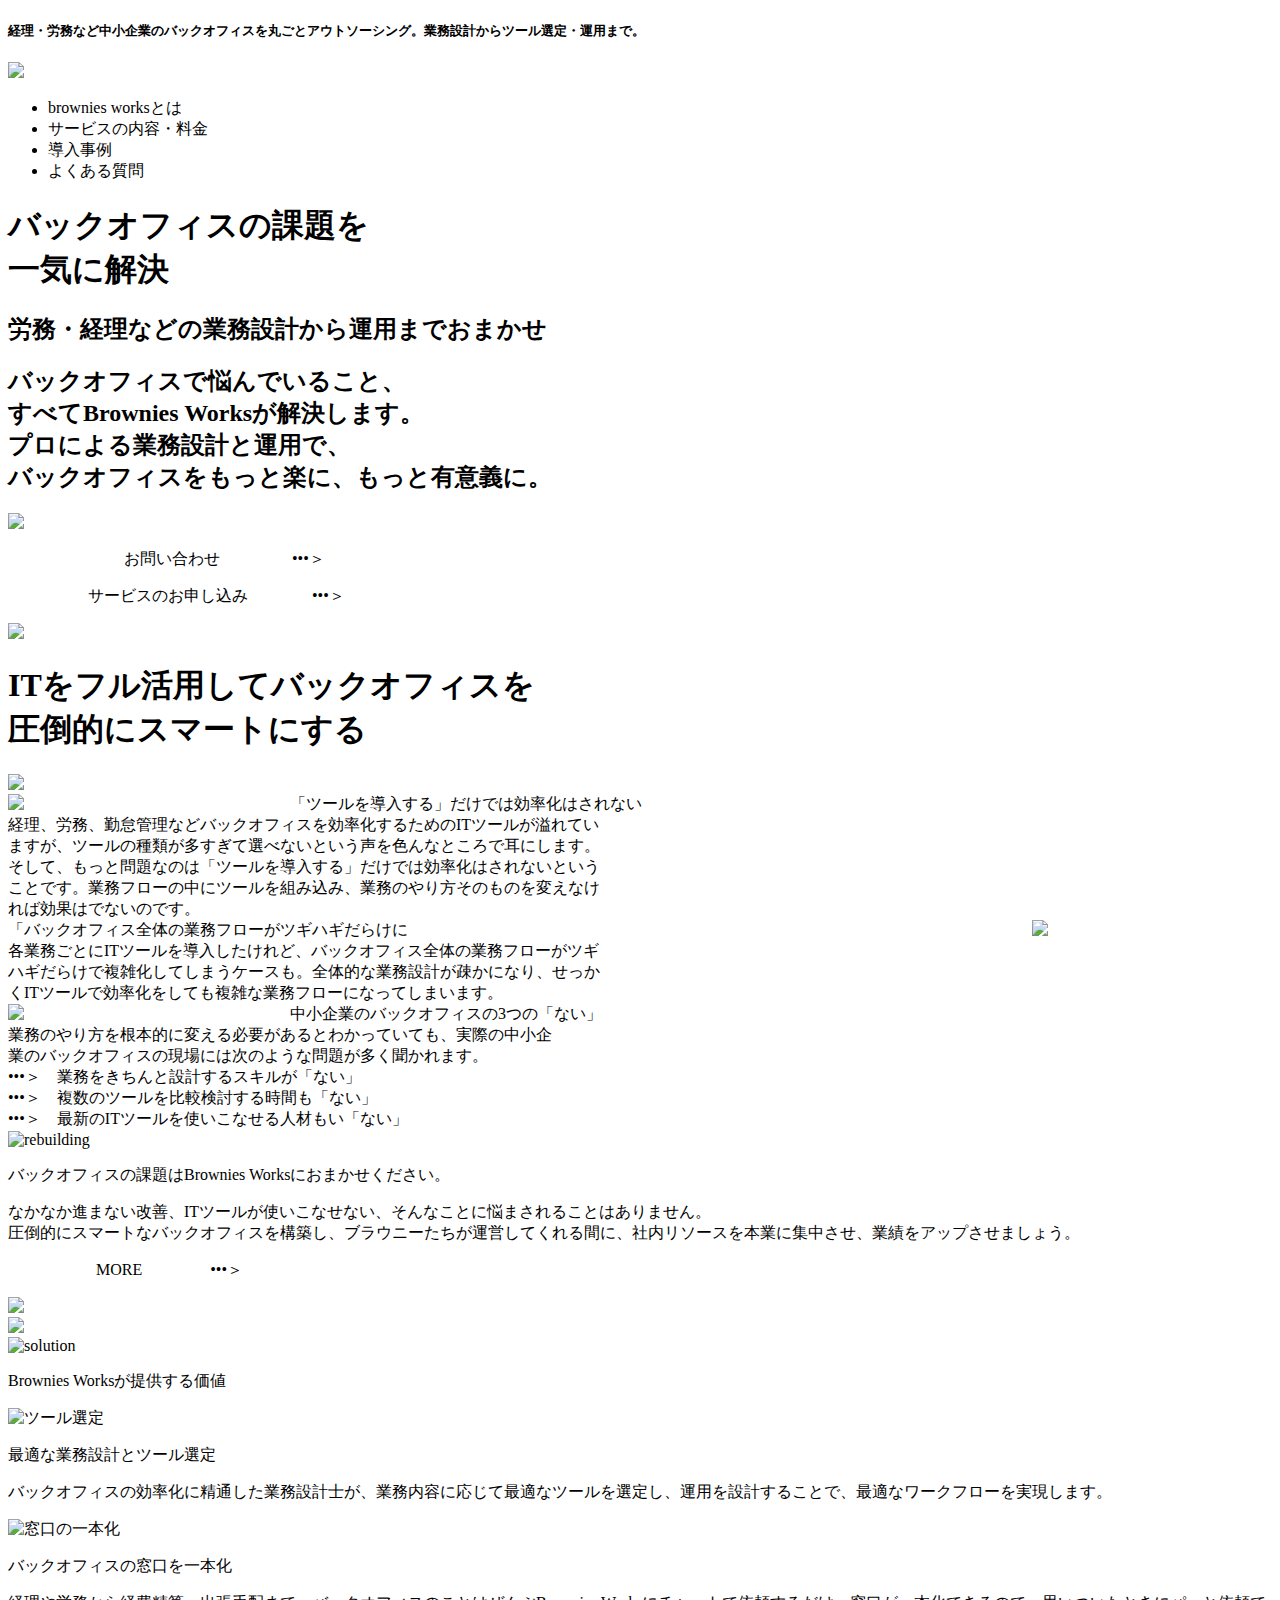
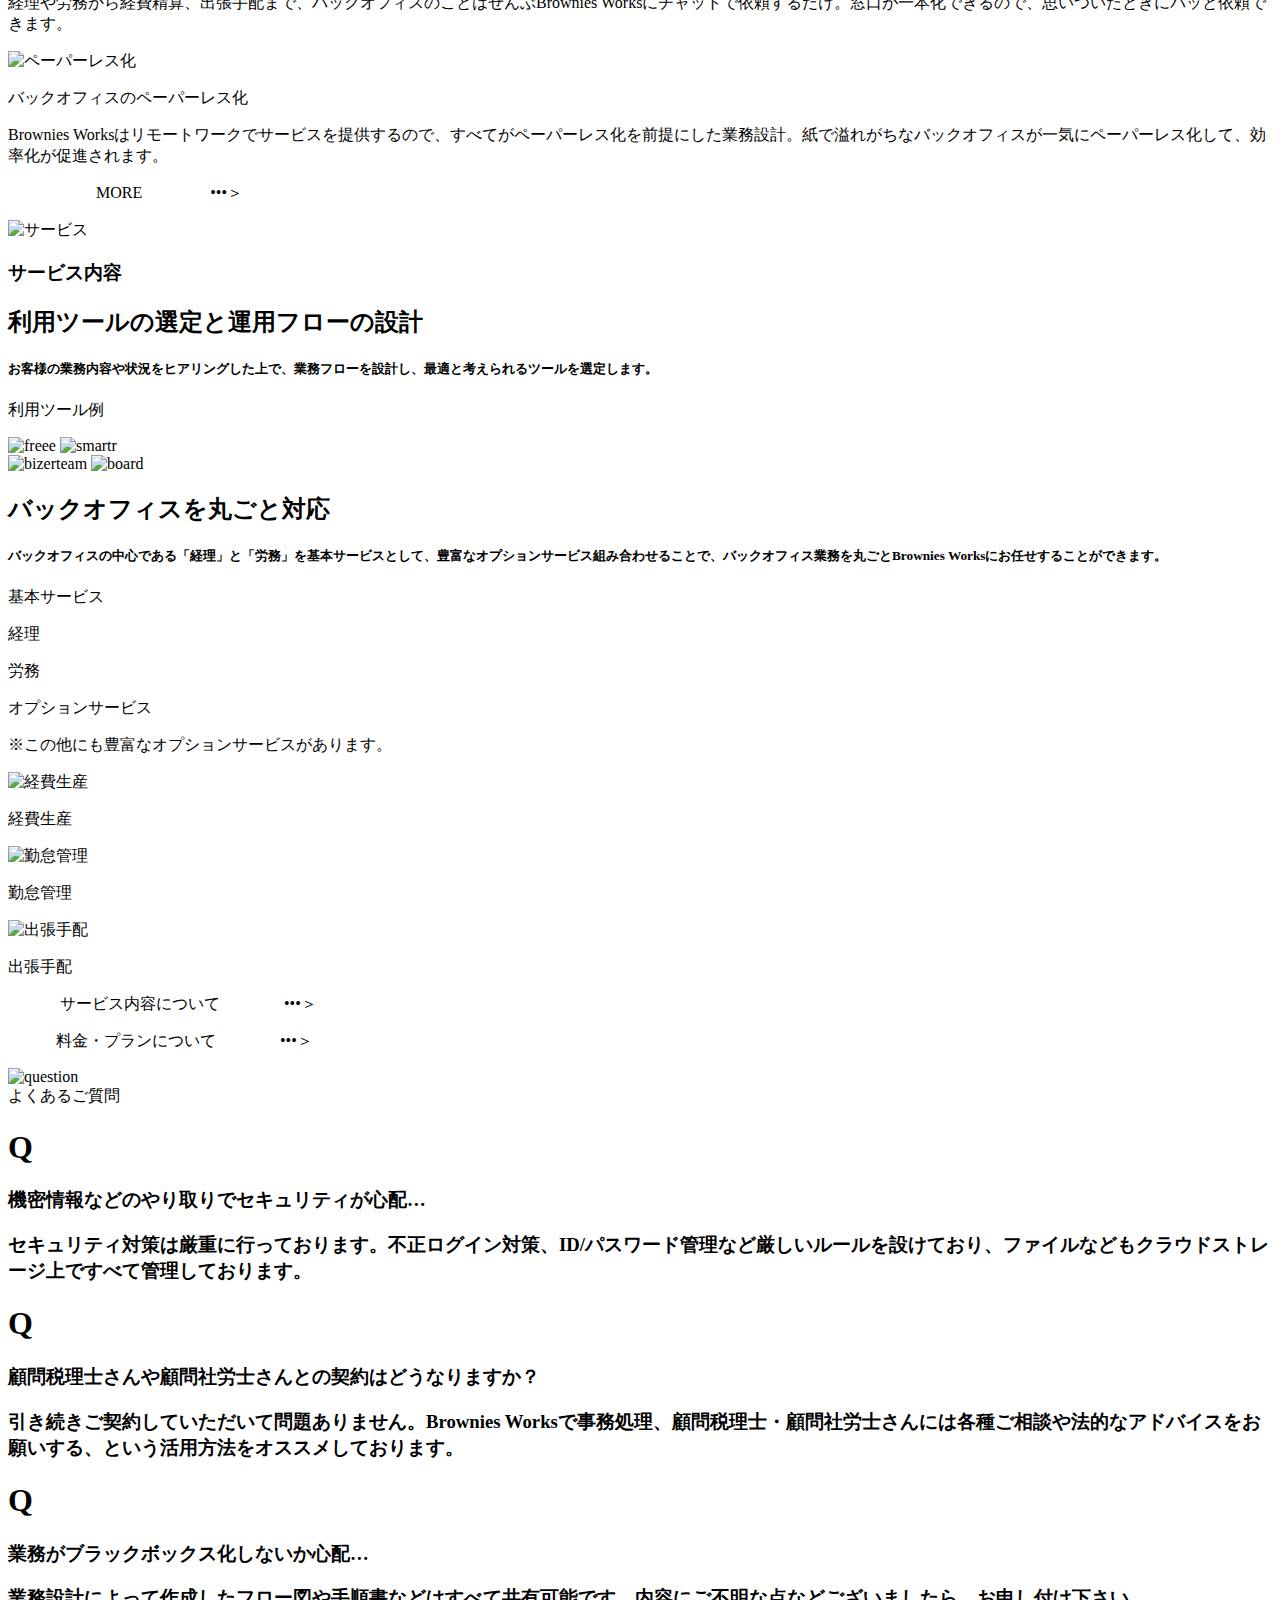
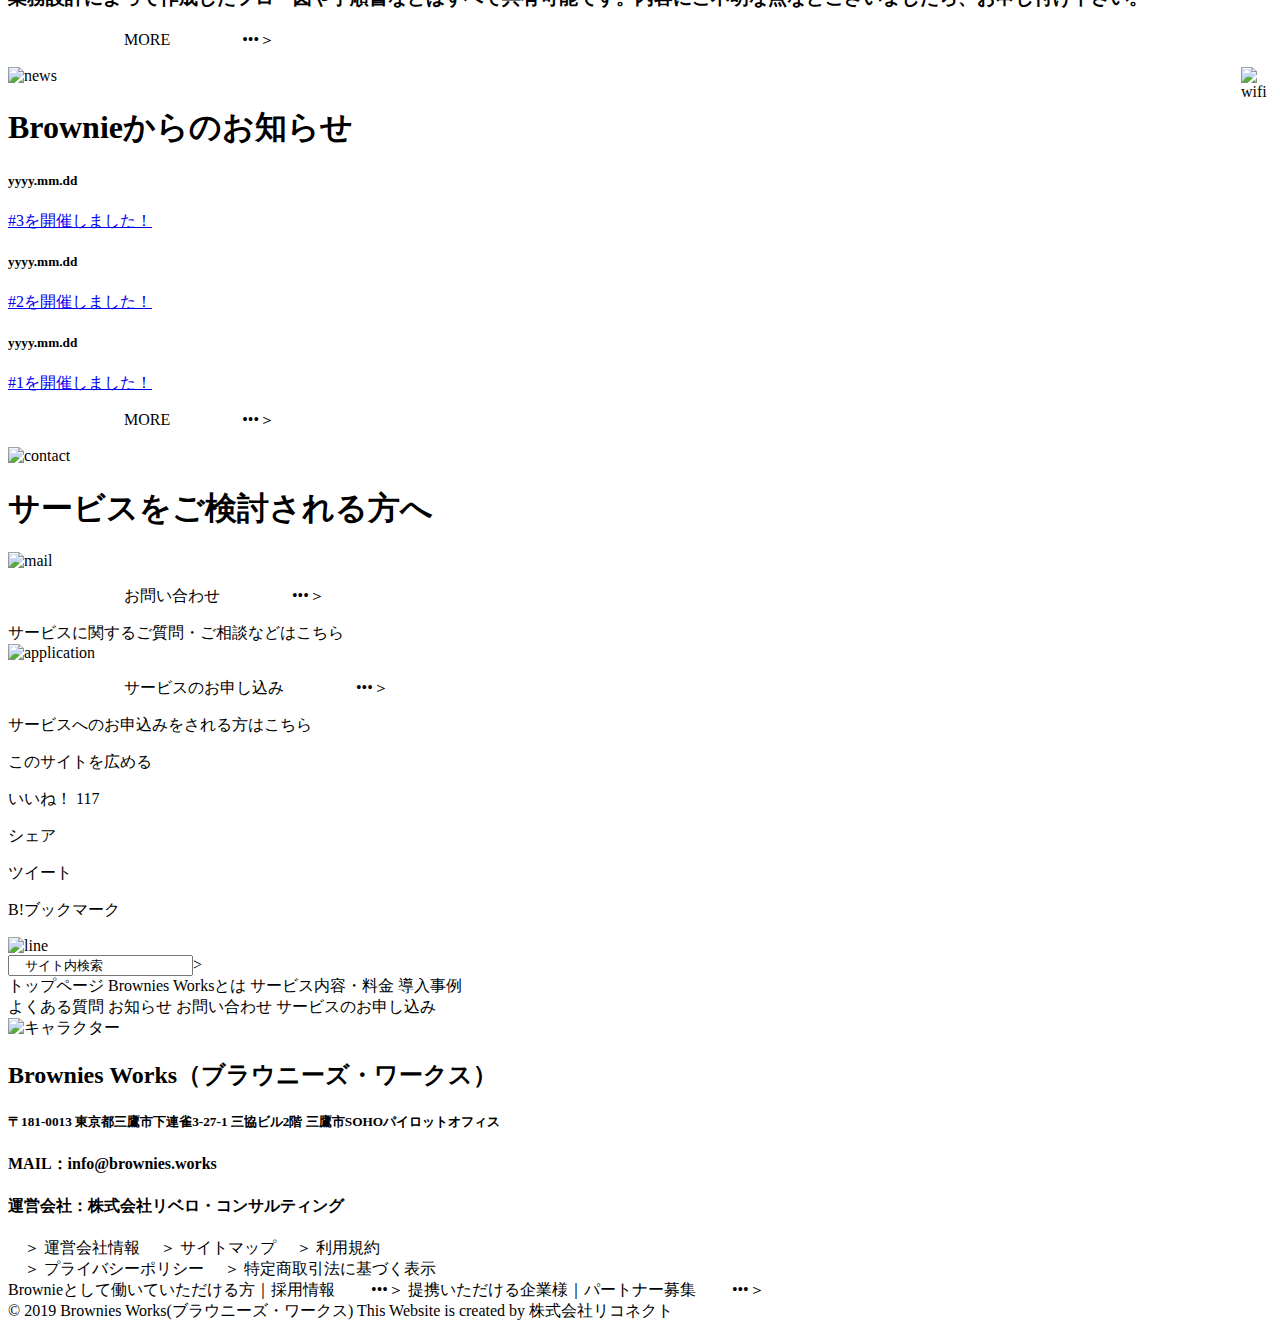
==== index.html @ f6cdc66a "Create index.html" ====
<!DOCTYPE html>
<html>
  <head>
    <link rel="stylesheet" href="stylesheet.css">
    <meta charset="utf-8">
    <title>Brownies</title>
    <!-- ここでFont Awesomeを読み込んでください -->
<script src="https://kit.fontawesome.com/3e161cfde5.js" crossorigin="anonymous"></script>

  </head>
  <body>
    <!--ここからヘッダー部分-->
    <header>
      <div class="container">
        <div class="header-top">
          <h5 class="header-text">経理・労務など中小企業のバックオフィスを丸ごとアウトソーシング。業務設計からツール選定・運用まで。</h5>
          <img class="header-img" src="https://www.brownies.works/wp/wp-content/uploads/2019/12/logo.png">
        </div>
        <ul class="header-btn">
          <li>brownies worksとは</li>
          <li>サービスの内容・料金</li>
          <li>導入事例</li>
          <li>よくある質問</li>
        </ul>
      </div>
    </header>

    <!--こっからヘッダーメイン部分-->
    <div class="container-wrapper">
      <div class="container-main">
        <div class="text-left">
          <h1><span class="under">バックオフィスの課題を<br />一気に解決</span></h1>
          <h2 class="text-romu">労務・経理などの業務設計から運用までおまかせ</h2>
          <h2 class="text-bk">バックオフィスで悩んでいること、<br />すべてBrownies Worksが解決します。<br />プロによる業務設計と運用で、<br />バックオフィスをもっと楽に、もっと有意義に。</h2>
        </div>
        <div class="img-right">
          <img src="https://www.brownies.works/wp/wp-content/themes/rcnt/images/main_visual.png" width="585px">
        </div>
      </div>
      <div class="inq_req">
        <p class="inquiry">　　　　　　  　お問い合わせ　 　 　　•••＞　</p>
        <p class="request">　　　　　サービスのお申し込み　　　　•••＞　</p>
      </div>
      <!-- ここからミッション部分 -->
      <div class="container-mission">
        <img src="https://www.brownies.works/wp/wp-content/themes/rcnt/images/mct_our_mission.png" width="274px">
        <h1>ITをフル活用してバックオフィスを<br>圧倒的にスマートにする</h1>
        <img src="img/キャプチャ1.png" width="810px">
      </div>
      <!-- ここからプロブレム部分 -->
      <div class="wrapper-problem">
        <div class="container-problems">
          <div class="problem">
            <img src="https://www.brownies.works/wp/wp-content/themes/rcnt/images/mct_problem_img_01.jpg" width="282px" align="left"><span class="test">「ツールを導入する」だけでは効率化はされない</span><br><span class="test_2">経理、労務、勤怠管理などバックオフィスを効率化するためのITツールが溢れてい<br>ますが、ツールの種類が多すぎて選べないという声を色んなところで耳にします。<br>そして、もっと問題なのは「ツールを導入する」だけでは効率化はされないという<br>ことです。業務フローの中にツールを組み込み、業務のやり方そのものを変えなけ<br>れば効果はでないのです。</span>
          </div>
          <div class="problem">
            <img src="https://www.brownies.works/wp/wp-content/themes/rcnt/images/mct_problem_img_02.jpg" width="240px" align="right"><span class="test">「バックオフィス全体の業務フローがツギハギだらけに</span><br><span class="test_2">各業務ごとにITツールを導入したけれど、バックオフィス全体の業務フローがツギ<br>ハギだらけで複雑化してしまうケースも。全体的な業務設計が疎かになり、せっか<br>くITツールで効率化をしても複雑な業務フローになってしまいます。</span>
          </div>
          <div class="problem">
            <img src="https://www.brownies.works/wp/wp-content/themes/rcnt/images/mct_problem_img_03.jpg" width="282px" align="left"><span class="test">中小企業のバックオフィスの3つの「ない」</span><br><span class="test_2">業務のやり方を根本的に変える必要があるとわかっていても、実際の中小企<br>業のバックオフィスの現場には次のような問題が多く聞かれます。<br>•••＞　業務をきちんと設計するスキルが「ない」<br>•••＞　複数のツールを比較検討する時間も「ない」<br>•••＞　最新のITツールを使いこなせる人材もい「ない」</span>
          </div>
        </div>
      </div>
      <!-- ここから解決します！   -->
      <div class="wrapper-rebuilding">
        <div class="container">
          <div class="rebuilding">
            <img src="https://www.brownies.works/wp/wp-content/themes/rcnt/images/mct_brownie_animation.gif" alt="rebuilding" width="490ox" align="center"><p class="rebuilding-text_a">バックオフィスの課題はBrownies Worksにおまかせください。</p>
            <p class="rebuilding-text_b">なかなか進まない改善、ITツールが使いこなせない、そんなことに悩まされることはありません。<br>
圧倒的にスマートなバックオフィスを構築し、ブラウニーたちが運営してくれる間に、社内リソースを本業に集中させ、業績をアップさせましょう。</p>
          </div>
          <div class="inq_req">
            <p class="inquiry more">　　　  　 　MORE  　　　　•••＞　</p>
          </div>
        </div>
      </div>
      <div class="putaway">
        <img src="img/キャプチャ2.png" width="100%">
        <div class="container">
          <img src="img/キャプチャ3.png" width="700px">
        </div>
      </div>
      <!-- ここからソリューション -->
      <div class="wrapper-solution">
        <div class="container">
          <div class="header-solution_a">
            <img src="https://www.brownies.works/wp/wp-content/themes/rcnt/images/mct_our_solution.png" alt="solution" width="320px">
          </div>
          <p class="header-solution_b">Brownies Worksが提供する価値</p>
          <div class="solutios">
            <div class="solution">
              <div class="icon-solution">
                <img src="https://www.brownies.works/wp/wp-content/themes/rcnt/images/mct_solution_img_01.png" alt="ツール選定" width="270px">
              </div>
              <p class="text-solution_a">最適な業務設計とツール選定</p>
              <p class="text-solution_b">バックオフィスの効率化に精通した業務設計士が、業務内容に応じて最適なツールを選定し、運用を設計することで、最適なワークフローを実現します。</p>
            </div>
            <div class="solution">
              <div class="icon-solution">
                <img src="https://www.brownies.works/wp/wp-content/themes/rcnt/images/mct_solution_img_02.png" alt="窓口の一本化" width="270px">
              </div>
              <p class="text-solution_a">バックオフィスの窓口を一本化</p>
              <p class="text-solution_b">経理や労務から経費精算、出張手配まで、バックオフィスのことはぜんぶBrownies Worksにチャットで依頼するだけ。窓口が一本化できるので、思いついたときにパッと依頼できます。</p>
            </div>
            <div class="solution">
              <div class="icon-solution">
                <img src="https://www.brownies.works/wp/wp-content/themes/rcnt/images/mct_solution_img_03.png" alt="ペーパーレス化" width="270px">
              </div>
              <p class="text-solution_a">バックオフィスのペーパーレス化</p>
              <p class="text-solution_b">Brownies Worksはリモートワークでサービスを提供するので、すべてがペーパーレス化を前提にした業務設計。紙で溢れがちなバックオフィスが一気にペーパーレス化して、効率化が促進されます。</p>
            </div>
            <div class="inq_req">
              <p class="inquiry more">　　　  　 　MORE  　　　　•••＞　</p>
            </div>
          </div>
        </div>
      </div>
      <!-- ここからサービス -->
      <div class="wrapper-service">
        <div class="container">
          <div class="header-service_a">
            <img src="https://www.brownies.works/wp/wp-content/themes/rcnt/images/mct_our_service.png" alt="サービス" width="291px">
          </div>
          <h3 class="header-service_b">サービス内容</h3>
        </div>

        <div class="contents-services">
        <!-- 利用ツールの選定と運用フローの設計 -->
          <div class="contents-service_a">
            <h2 class="title-service">利用ツールの選定と運用フローの設計</h2>
            <div class="mein-service_a">
              <h5>お客様の業務内容や状況をヒアリングした上で、業務フローを設計し、最適と考えられるツールを選定します。</h5>
              <p>利用ツール例</p>
              <div class="imgs_a">
                <div class="img_a_group_a">
                  <img class="icon-freee" src="https://www.brownies.works/wp/wp-content/themes/rcnt/images/mct_logo_kaikeifree.png" alt="freee" width="172px">
                  <img class="icon-smartr"src="https://www.brownies.works/wp/wp-content/themes/rcnt/images/mct_logo_smarthr.png" alt="smartr" width="199px">
                </div>
                <div class="img_a_group_b">
                  <img class="icon-bizerteam" src="https://www.brownies.works/wp/wp-content/themes/rcnt/images/mct_logo_bizerteam.png" alt="bizerteam" width="194px">
                  <img class="board" src="https://www.brownies.works/wp/wp-content/themes/rcnt/images/mct_logo_board.png" alt="board" width="139px">
                </div>
              </div>
            </div>
          </div>
          <!-- バックオフィスを丸ごと対応 -->
          <div class="contents-service_b">
            <h2 class="title-service">バックオフィスを丸ごと対応</h2>
            <div class="mein-service_b">
              <h5>バックオフィスの中心である「経理」と「労務」を基本サービスとして、豊富なオプションサービス組み合わせることで、バックオフィス業務を丸ごとBrownies Worksにお任せすることができます。</h5>
              <p class="basic-servise">基本サービス</p>
              <p class="keiri">経理</p>
              <p class="romu">労務</p>
              <div class="okkf">
                <div class="op">
                  <p class="op-service">オプションサービス</p>
                  <p class="another">※この他にも豊富なオプションサービスがあります。</p>
                </div>
                <div class="kkf">
                  <div class="keihi">
                    <img class="icon-keihi" src="https://www.brownies.works/wp/wp-content/themes/rcnt/images/mct_icon_option_01.png" alt="経費生産" width="71px">
                    <p class="text-keihi">経費生産</p>
                  </div>
                  <div class="kintai">
                    <img class="icon-kintai" src="https://www.brownies.works/wp/wp-content/themes/rcnt/images/mct_icon_option_02.png" alt="勤怠管理" width="65px">
                    <p class="text-kintai">勤怠管理</p>
                  </div>
                  <div class="flight">
                    <img class="icon-flight"src="https://www.brownies.works/wp/wp-content/themes/rcnt/images/mct_icon_option_03.png" alt="出張手配" width="49px">
                    <p class="text-flight">出張手配</p>
                  </div>
                </div>
              </div>
            </div>
          </div>
        </div>
        <div class="ser-plan">
          <p class="about-service">　　 　サービス内容について　　　　•••＞</p>
          <p class="about-plan">　　　料金・プランについて　　　　•••＞</p>
        </div>
      </div>
      <!-- よくある質問 -->
      <div class="wrapper-question">
        <div class="header-question">
          <div class="header-img-question">
            <img src="https://www.brownies.works/wp/wp-content/themes/rcnt/images/mct_our_question.png" alt="question" width="219px">
          </div>
          <div class="header-text-question">よくあるご質問</div>
        </div>

        <div class="contents-question">
          <div class="contents-abc-question">
            <div class="abc">
              <h1 class="content-abc-logo-question">Q</h1>
              <h3 class="content-abc-text-question">機密情報などのやり取りでセキュリティが心配…</h3>
            </div>
            <div class="box"></div>
              <h3 class="content-abc-text-answer">セキュリティ対策は厳重に行っております。不正ログイン対策、ID/パスワード管理など厳しいルールを設けており、ファイルなどもクラウドストレージ上ですべて管理しております。</h3>
          </div>

          <div class="contents-abc-question">
            <div class="abc">
              <h1 class="content-abc-logo-question">Q</h1>
              <h3 class="content-abc-text-question">顧問税理士さんや顧問社労士さんとの契約はどうなりますか？</h3>
            </div>
              <div class="box"></div>
              <h3 class="content-abc-text-answer">引き続きご契約していただいて問題ありません。Brownies Worksで事務処理、顧問税理士・顧問社労士さんには各種ご相談や法的なアドバイスをお願いする、という活用方法をオススメしております。</h3>
          </div>

          <div class="contents-abc-question">
            <div class="abc">
              <h1 class="content-abc-logo-question">Q</h1>
              <h3 class="content-abc-text-question">業務がブラックボックス化しないか心配…</h3>
            </div>
              <div class="box"></div>
              <h3 class="content-abc-text-answer">業務設計によって作成したフロー図や手順書などはすべて共有可能です。内容にご不明な点などございましたら、お申し付け下さい。</h3>
          </div>
        </div>
        <p class="more-question">　　　　　 　　MORE   　　   　　•••＞</p>
      </div>


      <!-- NEWS -->
      <div class="wrapper-news">
        <div class="contents-news">
        <img class="icon-news" src="https://www.brownies.works/wp/wp-content/themes/rcnt/images/mct_icon_rss.png" alt="wifi" align="right" width="31px">
          <div class="header-news">
            <img src="https://www.brownies.works/wp/wp-content/themes/rcnt/images/mct_our_news.png" alt="news" width="128px">
            <h1>Brownieからのお知らせ</h1>
          </div>
          <div class="news-all">
            <div class="news-abc">
              <h5>yyyy.mm.dd</h5>
              <a href="#">#3を開催しました！</a>
            </div>
            <div class="news-abc">
              <h5>yyyy.mm.dd</h5>
              <a href="#">#2を開催しました！</a>
            </div>
            <div class="news-abc">
              <h5>yyyy.mm.dd</h5>
              <a href="#">#1を開催しました！</a>
            </div>
          </div>
          <p class="more-news">　　　　　 　　MORE   　　   　　•••＞</p>
        </div>
      <div class="wrapper-contact">
        <div class="header-contact">
          <img src="https://www.brownies.works/wp/wp-content/themes/rcnt/images/mct_contact.png" alt="contact" width="204px">
          <h1 class="header-text-contact">サービスをご検討される方へ</h1>
        </div>
        <div class="ab-contacts">
          <div class="a-contacts">
            <img src="https://www.brownies.works/wp/wp-content/themes/rcnt/images/mct_icon_mail.png" alt="mail" width="166px" height="130px">
            <p class="a-text-contact">　　　　　 　　お問い合わせ   　　   　　•••＞　</p>
            <h2　class="a-a-text-contact">サービスに関するご質問・ご相談などはこちら</h2>
          </div>
          <div class="b-contacts">
            <img src="https://www.brownies.works/wp/wp-content/themes/rcnt/images/mct_icon_application.png" alt="application" width="111px" height="130px">
            <p class="a-text-contact">　　　　　 　　サービスのお申し込み   　　   　　•••＞　</p>
            <h2　class="b-b-text-contact">サービスへのお申込みをされる方はこちら</h2>
          </div>
        </div>
      </div>

      <!-- 検索 -->
      <div class="wraapper-search">
        <div class="header-search">
          <p class="text-a-search">このサイトを広める</p>
          <p class="text-b-search"><i class="fas fa-thumbs-up"></i>いいね！ 117</p>
          <p class="text-c-search">シェア</p>
          <p class="text-d-search"><i class="fab fa-twitter"></i>ツイート</p>
          <p class="text-e-search">B!ブックマーク</p>
          <img src="https://www.brownies.works/wp/wp-content/themes/rcnt/images/linebutton.png" alt="line" width="91px">
        </div>
        <div class="box-search">
          <input type="text" name="name" value="　サイト内検索" class="search-btn"<i class="fas fa-search"></i>>
        </div>
        <div class="list-a-search">
          <span>トップページ</span>
          <span>Brownies Worksとは</span>
          <span>サービス内容・料金</span>
          <span>導入事例</span>
        </div>
        <div class="list-a-search">
          <span>よくある質問</span>
          <span>お知らせ</span>
          <span>お問い合わせ</span>
          <span>サービスのお申し込み</span>
        </div>
      </div>
      <div class="wrapper-footer">
        <div class="contents-footer">
          <img class="img-footer" src="https://www.brownies.works/wp/wp-content/themes/rcnt/images/ftr_logo.png" alt="キャラクター">
          <div class="text-footer">
            <h2 class="syamei-footer">Brownies Works（ブラウニーズ・ワークス）</h2>
            <h5>〒181-0013 東京都三鷹市下連雀3-27-1 三協ビル2階 三鷹市SOHOパイロットオフィス</h5>
            <h4>MAIL：info@brownies.works</h4>
            <h4>運営会社：株式会社リベロ・コンサルティング</h4>
            <span>　＞</span>
            <span>運営会社情報</span>
            <span>　＞</span>
            <span>サイトマップ</span>
            <span>　＞</span>
            <span>利用規約<br></span>
            <span>　＞</span>
            <span>プライバシーポリシー</span>
            <span>　＞</span>
            <span>特定商取引法に基づく表示</span>
          </div>
        </div>
        <div class="footer-btn">
          <span class="footer-btn-a">   Brownieとして働いていただける方｜採用情報　　 •••＞</span>
          <span class="footer-btn-a">   提携いただける企業様｜パートナー募集　 　•••＞</span>
        </div>
        <div class="footer">© 2019 Brownies Works(ブラウニーズ・ワークス) This Website is created by 株式会社リコネクト</div>
      </div>
    </div>
  </body>
</html>
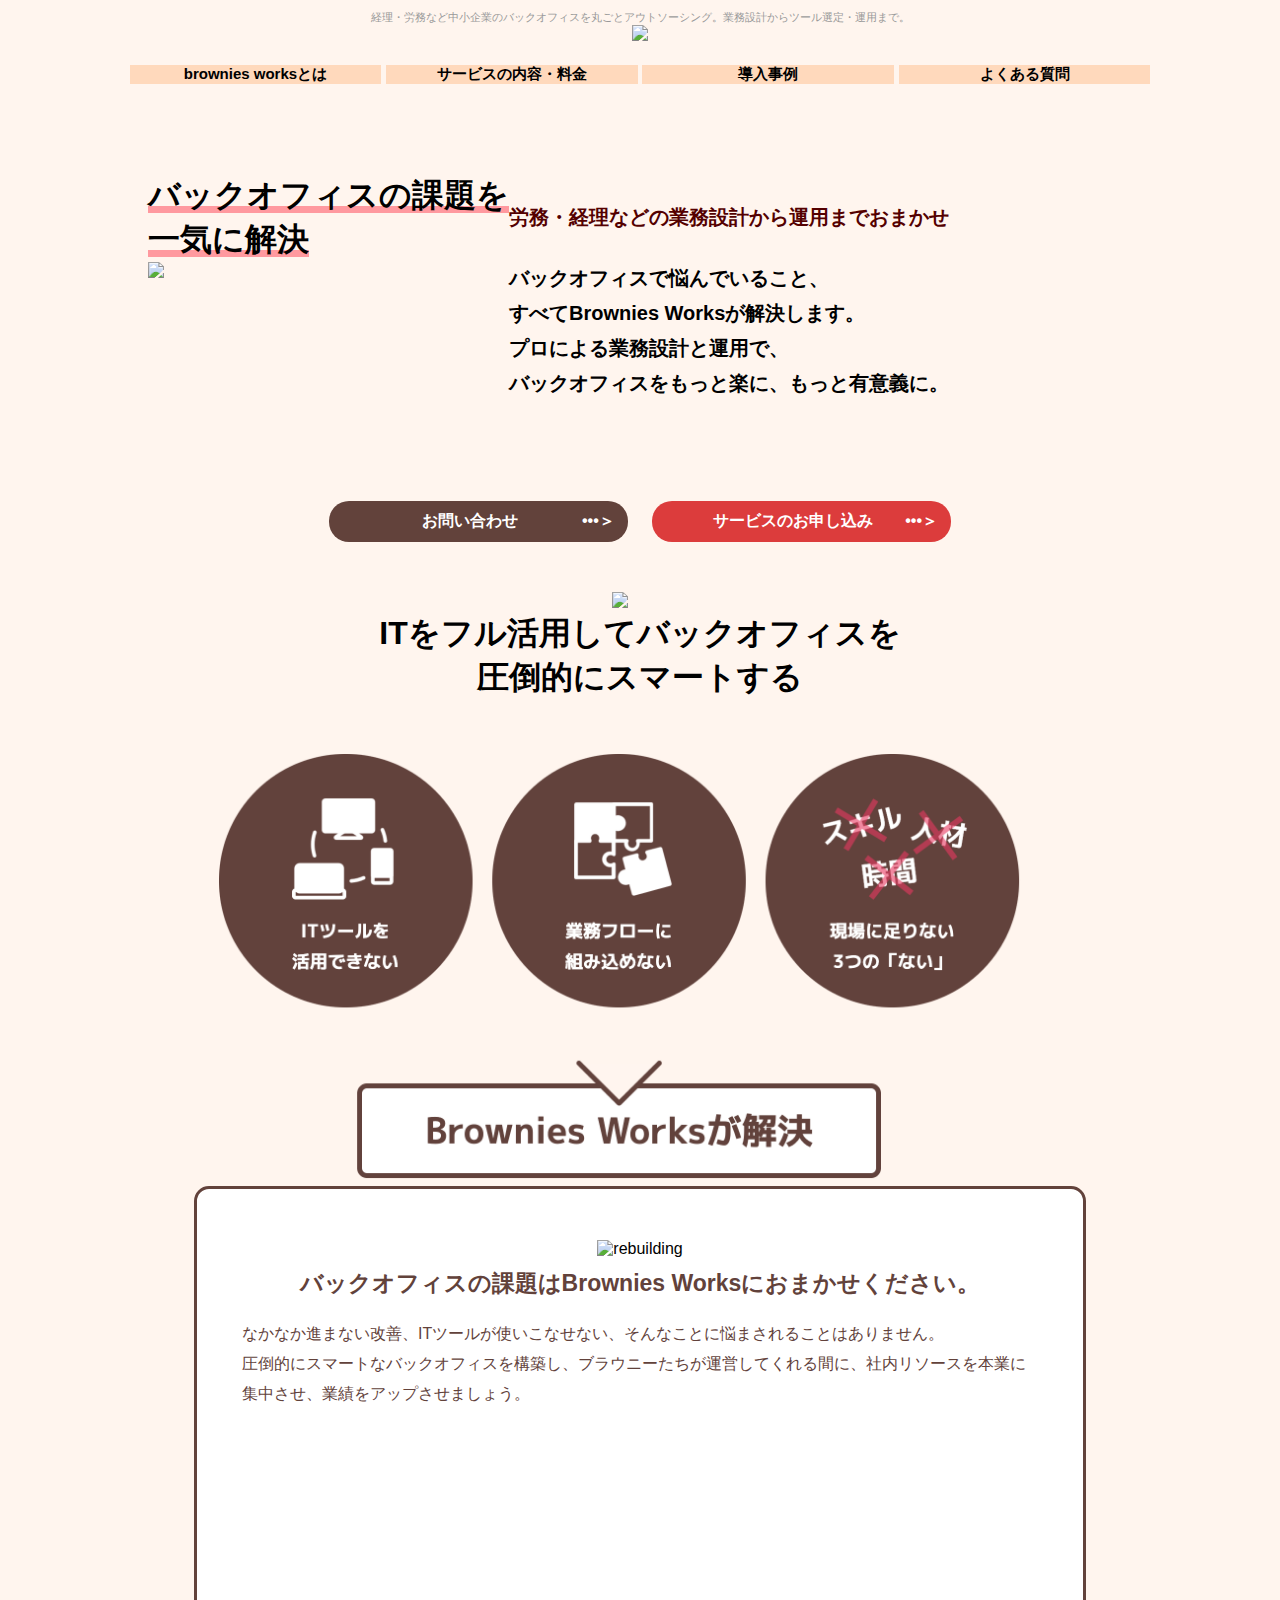
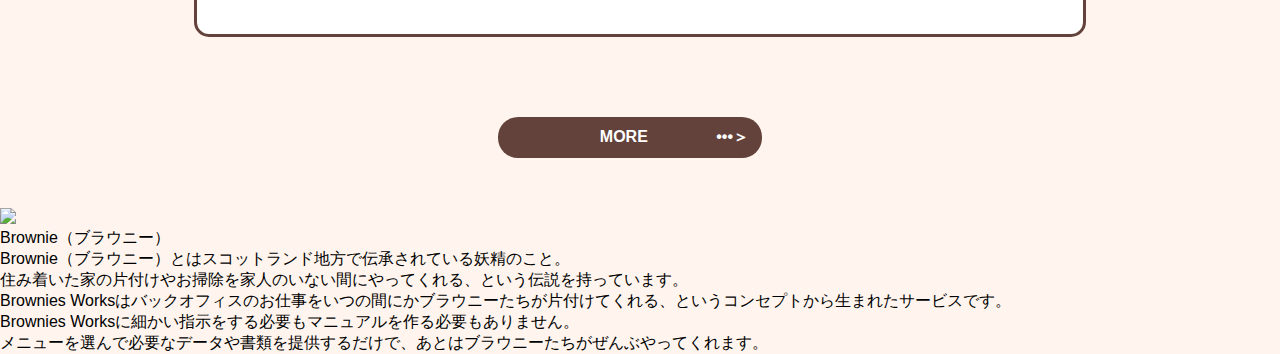
==== commit 85dfdc0e: "Update index.html" ====
--- a/index.html
+++ b/index.html
@@ -1,11 +1,13 @@
 <!DOCTYPE html>
 <html>
   <head>
+    <meta name="viewport" content="width=device-width, initial-scale=1.0">
     <link rel="stylesheet" href="stylesheet.css">
+    <link rel="stylesheet" href="responsive.css">
     <meta charset="utf-8">
     <title>Brownies</title>
     <!-- ここでFont Awesomeを読み込んでください -->
-<script src="https://kit.fontawesome.com/3e161cfde5.js" crossorigin="anonymous"></script>
+    <script src="https://kit.fontawesome.com/3e161cfde5.js" crossorigin="anonymous"></script>
 
   </head>
   <body>
@@ -13,7 +15,7 @@
     <header>
       <div class="container">
         <div class="header-top">
-          <h5 class="header-text">経理・労務など中小企業のバックオフィスを丸ごとアウトソーシング。業務設計からツール選定・運用まで。</h5>
+          <h5 class="header-text"><span>経理・労務など</span>中小企業のバックオフィスを丸ごとアウトソーシング<span>。業務設計からツール選定・運用まで。</span></h5>
           <img class="header-img" src="https://www.brownies.works/wp/wp-content/uploads/2019/12/logo.png">
         </div>
         <ul class="header-btn">
@@ -28,29 +30,43 @@
     <!--こっからヘッダーメイン部分-->
     <div class="container-wrapper">
       <div class="container-main">
+        <div class="left-main">
+          <h1><span class="under">バックオフィスの課題<span class="font-small">を</span><br/>一気に解決</span></h1>
+          <img class="img-right" src="https://www.brownies.works/wp/wp-content/themes/rcnt/images/main_visual.png" width="589px">
+        </div>
+
         <div class="text-left">
-          <h1><span class="under">バックオフィスの課題を<br />一気に解決</span></h1>
           <h2 class="text-romu">労務・経理などの業務設計から運用までおまかせ</h2>
           <h2 class="text-bk">バックオフィスで悩んでいること、<br />すべてBrownies Worksが解決します。<br />プロによる業務設計と運用で、<br />バックオフィスをもっと楽に、もっと有意義に。</h2>
         </div>
-        <div class="img-right">
-          <img src="https://www.brownies.works/wp/wp-content/themes/rcnt/images/main_visual.png" width="585px">
-        </div>
       </div>
       <div class="inq_req">
-        <p class="inquiry">　　　　　　  　お問い合わせ　 　 　　•••＞　</p>
-        <p class="request">　　　　　サービスのお申し込み　　　　•••＞　</p>
+        <p class="inquiry">　　　　　お問い合わせ　　　　•••＞　</p>
+        <p class="request">　　　サービスのお申し込み　　•••＞　</p>
       </div>
       <!-- ここからミッション部分 -->
       <div class="container-mission">
-        <img src="https://www.brownies.works/wp/wp-content/themes/rcnt/images/mct_our_mission.png" width="274px">
-        <h1>ITをフル活用してバックオフィスを<br>圧倒的にスマートにする</h1>
-        <img src="img/キャプチャ1.png" width="810px">
+        <img class="mission-img-a" src="https://www.brownies.works/wp/wp-content/themes/rcnt/images/mct_our_mission.png" width="274px">
+        <h1>ITをフル活用してバックオフィスを<br>圧倒的にスマートする</h1>
+        <img class="mission-img-b" src="img/キャプチャ1.png" width="810px">
       </div>
       <!-- ここからプロブレム部分 -->
-      <div class="wrapper-problem">
+      <!-- <div class="wrapper-problem">
         <div class="container-problems">
           <div class="problem">
+            <div><img class="order1" src="https://www.brownies.works/wp/wp-content/themes/rcnt/images/mct_problem_img_01.jpg" width="282px"></div>
+            <div><span class="order2">「ツールを導入する」だけでは効率化はされない</span><br><span class="test_2">経理、労務、勤怠管理などバックオフィスを効率化するためのITツールが溢れてい<br>ますが、ツールの種類が多すぎて選べないという声を色んなところで耳にします。<br>そして、もっと問題なのは「ツールを導入する」だけでは効率化はされないという<br>ことです。業務フローの中にツールを組み込み、業務のやり方そのものを変えなけ<br>れば効果はでないのです。</span></div>
+          </div>
+          <div class="problem">
+            <div><img class="order3" src="https://www.brownies.works/wp/wp-content/themes/rcnt/images/mct_problem_img_02.jpg" width="240px"></div>
+              <div><span class="order4">「バックオフィス全体の業務フローがツギハギだらけに</span><br><span class="test_2">各業務ごとにITツールを導入したけれど、バックオフィス全体の業務フローがツギ<br>ハギだらけで複雑化してしまうケースも。全体的な業務設計が疎かになり、せっか<br>くITツールで効率化をしても複雑な業務フローになってしまいます。</span></div>
+          </div>
+          <div class="problem">
+            <div><img class="order5" src="https://www.brownies.works/wp/wp-content/themes/rcnt/images/mct_problem_img_03.jpg" width="282px"></div>
+            <div><span class="order6">中小企業のバックオフィスの3つの「ない」</span><br><span class="test_2">業務のやり方を根本的に変える必要があるとわかっていても、実際の中小企<br>業のバックオフィスの現場には次のような問題が多く聞かれます。<br>•••＞　業務をきちんと設計するスキルが「ない」<br>•••＞　複数のツールを比較検討する時間も「ない」<br>•••＞　最新のITツールを使いこなせる人材もい「ない」</span></div>
+          </div> -->
+
+          <!-- <div class="problem">
             <img src="https://www.brownies.works/wp/wp-content/themes/rcnt/images/mct_problem_img_01.jpg" width="282px" align="left"><span class="test">「ツールを導入する」だけでは効率化はされない</span><br><span class="test_2">経理、労務、勤怠管理などバックオフィスを効率化するためのITツールが溢れてい<br>ますが、ツールの種類が多すぎて選べないという声を色んなところで耳にします。<br>そして、もっと問題なのは「ツールを導入する」だけでは効率化はされないという<br>ことです。業務フローの中にツールを組み込み、業務のやり方そのものを変えなけ<br>れば効果はでないのです。</span>
           </div>
           <div class="problem">
@@ -58,14 +74,14 @@
           </div>
           <div class="problem">
             <img src="https://www.brownies.works/wp/wp-content/themes/rcnt/images/mct_problem_img_03.jpg" width="282px" align="left"><span class="test">中小企業のバックオフィスの3つの「ない」</span><br><span class="test_2">業務のやり方を根本的に変える必要があるとわかっていても、実際の中小企<br>業のバックオフィスの現場には次のような問題が多く聞かれます。<br>•••＞　業務をきちんと設計するスキルが「ない」<br>•••＞　複数のツールを比較検討する時間も「ない」<br>•••＞　最新のITツールを使いこなせる人材もい「ない」</span>
-          </div>
-        </div>
-      </div>
+          </div> -->
+        <!-- </div>
+      </div> -->
       <!-- ここから解決します！   -->
       <div class="wrapper-rebuilding">
         <div class="container">
           <div class="rebuilding">
-            <img src="https://www.brownies.works/wp/wp-content/themes/rcnt/images/mct_brownie_animation.gif" alt="rebuilding" width="490ox" align="center"><p class="rebuilding-text_a">バックオフィスの課題はBrownies Worksにおまかせください。</p>
+            <img src="https://www.brownies.works/wp/wp-content/themes/rcnt/images/mct_brownie_animation.gif" alt="rebuilding" width="490px" align="center"><p class="rebuilding-text_a">バックオフィスの課題はBrownies Worksにおまかせください。</p>
             <p class="rebuilding-text_b">なかなか進まない改善、ITツールが使いこなせない、そんなことに悩まされることはありません。<br>
 圧倒的にスマートなバックオフィスを構築し、ブラウニーたちが運営してくれる間に、社内リソースを本業に集中させ、業績をアップさせましょう。</p>
           </div>
@@ -75,13 +91,18 @@
         </div>
       </div>
       <div class="putaway">
-        <img src="img/キャプチャ2.png" width="100%">
-        <div class="container">
-          <img src="img/キャプチャ3.png" width="700px">
+        <img class="pitaway1" src="img/キャプチャ2.png" width="1660px">
+          <div class="putaway-title-top">
+            <p class="putaway-title">Brownie（ブラウニー）</p>
+            <p>Brownie（ブラウニー）とはスコットランド地方で伝承されている妖精のこと。</p>
+            <p>住み着いた家の片付けやお掃除を家人のいない間にやってくれる、という伝説を持っています。</p>
+            <p>Brownies Worksはバックオフィスのお仕事をいつの間にかブラウニーたちが片付けてくれる、というコンセプトから生まれたサービスです。</p>
+            <p>Brownies Worksに細かい指示をする必要もマニュアルを作る必要もありません。</p>
+            <p>メニューを選んで必要なデータや書類を提供するだけで、あとはブラウニーたちがぜんぶやってくれます。</p>
         </div>
       </div>
       <!-- ここからソリューション -->
-      <div class="wrapper-solution">
+      <!-- <div class="wrapper-solution">
         <div class="container">
           <div class="header-solution_a">
             <img src="https://www.brownies.works/wp/wp-content/themes/rcnt/images/mct_our_solution.png" alt="solution" width="320px">
@@ -114,9 +135,9 @@
             </div>
           </div>
         </div>
-      </div>
+      </div> -->
       <!-- ここからサービス -->
-      <div class="wrapper-service">
+      <!-- <div class="wrapper-service">
         <div class="container">
           <div class="header-service_a">
             <img src="https://www.brownies.works/wp/wp-content/themes/rcnt/images/mct_our_service.png" alt="サービス" width="291px">
@@ -124,9 +145,9 @@
           <h3 class="header-service_b">サービス内容</h3>
         </div>
 
-        <div class="contents-services">
+        <div class="contents-services"> -->
         <!-- 利用ツールの選定と運用フローの設計 -->
-          <div class="contents-service_a">
+          <!-- <div class="contents-service_a">
             <h2 class="title-service">利用ツールの選定と運用フローの設計</h2>
             <div class="mein-service_a">
               <h5>お客様の業務内容や状況をヒアリングした上で、業務フローを設計し、最適と考えられるツールを選定します。</h5>
@@ -142,9 +163,9 @@
                 </div>
               </div>
             </div>
-          </div>
+          </div> -->
           <!-- バックオフィスを丸ごと対応 -->
-          <div class="contents-service_b">
+          <!-- <div class="contents-service_b">
             <h2 class="title-service">バックオフィスを丸ごと対応</h2>
             <div class="mein-service_b">
               <h5>バックオフィスの中心である「経理」と「労務」を基本サービスとして、豊富なオプションサービス組み合わせることで、バックオフィス業務を丸ごとBrownies Worksにお任せすることができます。</h5>
@@ -178,9 +199,9 @@
           <p class="about-service">　　 　サービス内容について　　　　•••＞</p>
           <p class="about-plan">　　　料金・プランについて　　　　•••＞</p>
         </div>
-      </div>
+      </div> -->
       <!-- よくある質問 -->
-      <div class="wrapper-question">
+      <!-- <div class="wrapper-question">
         <div class="header-question">
           <div class="header-img-question">
             <img src="https://www.brownies.works/wp/wp-content/themes/rcnt/images/mct_our_question.png" alt="question" width="219px">
@@ -217,11 +238,11 @@
           </div>
         </div>
         <p class="more-question">　　　　　 　　MORE   　　   　　•••＞</p>
-      </div>
+      </div> -->
 
 
       <!-- NEWS -->
-      <div class="wrapper-news">
+      <!-- <div class="wrapper-news">
         <div class="contents-news">
         <img class="icon-news" src="https://www.brownies.works/wp/wp-content/themes/rcnt/images/mct_icon_rss.png" alt="wifi" align="right" width="31px">
           <div class="header-news">
@@ -261,10 +282,10 @@
             <h2　class="b-b-text-contact">サービスへのお申込みをされる方はこちら</h2>
           </div>
         </div>
-      </div>
+      </div> -->
 
       <!-- 検索 -->
-      <div class="wraapper-search">
+      <!-- <div class="wraapper-search">
         <div class="header-search">
           <p class="text-a-search">このサイトを広める</p>
           <p class="text-b-search"><i class="fas fa-thumbs-up"></i>いいね！ 117</p>
@@ -314,7 +335,7 @@
           <span class="footer-btn-a">   提携いただける企業様｜パートナー募集　 　•••＞</span>
         </div>
         <div class="footer">© 2019 Brownies Works(ブラウニーズ・ワークス) This Website is created by 株式会社リコネクト</div>
-      </div>
+      </div> -->
     </div>
   </body>
 </html>
--- a/stylesheet.css
+++ b/stylesheet.css
@@ -0,0 +1,733 @@
+/* CSSのリセット（消さないでください） */
+html, body,
+ul, ol, li,
+h1, h2, h3, h4, h5, h6, p, div {
+  margin: 0;
+  padding: 0;
+}
+
+body {
+  font-family: "M PLUS 1p", メイリオ, Meiryo, sans-serif, 游ゴシック, "Yu Gothic", YuGothic;
+}
+
+li {
+  list-style: none;
+}
+
+a {
+  text-decoration: none;
+}
+* {
+  box-sizing: border-box;
+}
+/* ここからCSSを書いていきましょう */
+/*ここからヘッダー*/
+header {
+  background-color: #FFF5EE;
+}
+.container {
+  margin:0 auto;
+  width: 76%;
+}
+.header-top {
+  padding-top:10px;
+  text-align: center;
+}
+.header-text {
+  padding-top:
+  text-align: center;
+  font-size: 11px;
+  font-weight: normal;
+  color:#999999;
+}
+.header-img {
+  width: 150px;
+  }
+
+.header-btn li{
+  margin-top: 20px;
+  display: inline-block;
+  background-color: #FFD9BC;
+  width: 24.6%;
+  text-align: center;
+  font-weight: bold;
+  font-size:15px;
+}
+
+/*ここからヘッダーメイン部分*/
+/*containerのメイン部分だけを固定する*/
+.container-main {
+    margin:0 auto;
+    width: 80%;
+  display: flex;
+  padding:90px 20px;
+  /* max-width: 1170px; */
+}
+.text-left {
+  width: 50%;
+}
+.img-right {
+  width: 30%;
+}
+.container-wrapper {
+  background-color: #FFF5EE;
+}
+
+.text-left h1 {
+  font-size: 50px;
+  color: #500000;
+}
+.under {
+  background: linear-gradient(transparent 80%, #ff999f 70%);
+}
+.text-romu {
+  font-size: 20px;
+  color: #540000;
+  padding-top: 30px;
+}
+
+.text-bk {
+  font-size: 20px;
+  padding-top: 30px;
+  margin-bottom: 10px;
+  line-height: 35px;
+}
+
+/* お問い合わせ・申し込み */
+.inq_req p{
+  display: inline-block;
+  padding:10px 5px;
+  color: #fff;
+  border-radius:20px;
+  font-weight: bold;
+}
+.inquiry {
+  background-color: #62423B;
+  display: inline-block;
+  margin-right: 20px;
+  margin-bottom: 50px;
+}
+.request {
+  background-color: #DC3C3C;
+  display: inline-block;
+}
+.inq_req {
+  text-align: center;
+}
+/* ミッション */
+.container-mission {
+  text-align: center;
+}
+.icontainer-mission img {
+  display: inlineblock;
+}
+
+.container-mission h1{
+  margin-bottom: 50px;
+}
+/* 問題 */
+.container-problems {
+  text-align: center;
+}
+
+.problem {
+  display: inline-block;
+  padding: 40px 90px;
+  margin: 60px 0;
+  background-color: #fff;
+}
+
+.test {
+  font-size: 23px;
+  font-weight: bold;
+  line-height: 70px;
+  padding: 0 30px;
+}
+.test_2 {
+  font-size: 15px;
+  line-height: 30px;
+  text-align: right;
+}
+img {
+  margin-right: 40px;
+}
+
+/* 構築 */
+.rebuilding {
+  background-color: #fff;
+  width: 892px;
+  height: 451px;
+  border-radius: 15px;
+  border: solid 3px #62423B;
+  text-align: center;
+  margin: 0 auto;
+  padding:50px 15px;
+}
+
+.rebuilding-text_a {
+  color: #62423B;
+  padding-top: 10px;
+  font-size: 23px;
+  font-weight: bold;
+}
+
+.rebuilding-text_b {
+  color: #62423B;
+  font-size: 16px;
+  line-height: 30px;
+  padding:20px 30px;
+  text-align: left;
+}
+.more {
+  margin-top: 80px;
+}
+
+/* お片付け */
+.putaway img {
+  margin: 0 auto;
+}
+
+.container img {
+  margin: 0 auto;
+}
+
+/* ソリューション */
+.wrapper-solution {
+  height: 763px;
+  text-align: center;
+  background-color: #fff;
+}
+
+.header-solution_a img{
+  padding-top: 70px;
+  padding-bottom: 20px;
+}
+.header-solution_b {
+  font-size: 33px;
+  font-weight: bold;
+  padding-bottom: 40px;
+}
+.solution {
+  float: left;
+  width: 30%;
+  height:350px;
+  background-color: #FFF5ED;
+  margin:20px 10px;
+  border-radius: 8px;
+}
+
+.icon-solution {
+  padding-top: 30px;
+
+}
+.text-solution_a {
+  padding: 10px 0;
+  color: #530000;
+  font-size: 18px;
+  font-weight: bold;
+  text-align: center;
+}
+
+.text-solution_b {
+  font-size: 15px;
+  text-align: left;
+  width: 91%;
+  padding-left: 30px;
+  line-height: 30px;
+}
+
+/* サービス */
+.wrapper-service {
+  padding-top: 80px;
+  height: 910px;
+  width: 100%;
+  text-align: center;
+  background-color: #FFF5ED;
+}
+.container {
+  width: 80%;
+  margin:0 auto;
+  text-align: center;
+}
+
+.header-service_b {
+  font-size: 37px;
+}
+.title-service {
+  background-color: #62423B;
+  color: #fff;
+  width: 523px;
+  height: 69px;
+  text-align: center;
+  border: 5px solid #62423B;
+  border-radius: 7px 7px 0px 0px;
+  line-height: 69px;
+}
+.contents-services {
+  width: 1080px;
+  margin: 0 auto;
+  padding-bottom: 100px;
+}
+/* 利用ツールの選定と運用フローの設計 */
+.contents-service_a {
+  margin-top: 60px;
+  float: left;
+  width: 50%;
+}
+
+.mein-service_a {
+  border: 5px solid #62423B;
+  width: 523px;
+  height:378px;
+  border-radius: 0px 0px 7px 7px;
+  background-color: #fff;
+}
+.mein-service_a h5 {
+  line-height: 30px;
+  padding:30px 25px;
+  font-size: 16px;
+  font-weight: normal;
+  text-align: left;
+}
+.mein-service_a p {
+  background-color: #FED9BC;
+  width: 147px;
+  height: 35px;
+  font-weight: bold;
+  line-height: 35px;
+  margin: 0 auto;
+}
+
+.imgs_a {
+    width: 501px;
+    height: 142px;
+    text-align: center;
+    margin: 0 auto;
+}
+.img_a_group_a {
+  float: left;
+  margin-top: 20px;
+  margin-left: 30px;
+  text-align: center;
+}
+
+.img_a_group_b {
+  margin-top: 20px;
+  margin-left: 30px;
+  float: left;
+}
+/* バックオフィスを丸ごと対応 */
+.contents-service_b {
+  margin-top: 60px;
+  float: left;
+  width: 50%;
+}
+.mein-service_b {
+  border: 5px solid #62423B;
+  width: 523px;
+  height:378px;
+  border-radius: 0px 0px 7px 7px;
+  background-color: #fff;
+}
+.mein-service_b h5 {
+  line-height: 30px;
+  padding:30px 25px;
+  font-size: 16px;
+  font-weight: normal;
+  text-align: left;
+}
+.basic-servise {
+    background-color: #FED9BC;
+    width: 147px;
+    height: 35px;
+    font-weight: bold;
+    line-height: 35px;
+    margin: 0 auto;
+    float: left;
+    margin-right: 20px;
+    margin-left: 20px;
+}
+
+.keiri {
+    background-color: #396CF7;
+    width: 141px;
+    height: 51px;
+    line-height: 51px;
+    margin: 0 auto;
+    color: #fff;
+    font-size:  22px;
+    border-radius: 8px;
+    float: left;
+    margin-right: 20px;
+}
+.romu {
+    background-color: #72D334;
+    width: 141px;
+    height: 51px;
+    line-height: 51px;
+    margin: 0 auto;
+    color: #fff;
+    font-size:  22px;
+    border-radius: 8px;
+    margin-right: 20px;
+}
+/* 基本サービス・経費生産・勤怠管理・出張手配 */
+.okkf {
+  margin-top: 20px;
+}
+.op {
+  float: left;
+  width: 180px;
+  margin-right: 50px;
+}
+.keihi {
+  display: inline-block;
+  width: 30%;
+}
+.kintai {
+  display: inline-block;
+  width: 30%;
+}
+.flight {
+  display: inline-block;
+  width: 30%;
+}
+.op-service {
+    background-color: #FED9BC;
+    width: 201px;
+    height: 35px;
+    font-weight: bold;
+    line-height: 35px;
+    margin: 0 auto;
+    margin-left: 20px;
+    margin-right: 30px;
+}
+.another {
+  padding-top: 10px;
+  width: 200px;
+  height: 38px;
+  margin-left: 20px;
+  font-size: 14px;
+}
+.kkf {
+  padding-left: 10px;
+  width: 270px;
+  float: left;
+}
+.ser-plan {
+  height: 100px;
+  text-align: center;
+
+}
+.about-service {
+  color: #fff;
+  border-radius: 20px;
+  font-weight: bold;
+  background-color: #62423B;
+  width: 360px;
+  height: 45px;
+  line-height: 45px;
+  display: inline-block;
+  margin-top: 60px;
+  margin-right: 20px;
+}
+
+.about-plan {
+  color: #fff;
+  border-radius: 20px;
+  font-weight: bold;
+  background-color: #62423B;
+  width: 360px;
+  height: 45px;
+  line-height: 45px;
+  display: inline-block;
+  margin-top: 60px;
+}
+
+
+/* よくあるご質問 */
+/* よくある質問ヘッダー */
+.wrapper-question {
+  width: 100%;
+  height: 800px;
+}
+.header-question {
+  text-align: center;
+}
+.header-text-question {
+  padding-top: 15px;
+  font-size: 35px;
+  font-weight: bold;
+}
+/* よくある質問コンテンツ */
+.contents-question {
+  width: 1126px;
+  height: 439px;
+  margin: 0 auto;
+  margin-top: 50px;
+}
+.abc {
+  width: 100%;
+  height: 141px;
+  border-bottom: 5px solid #DC3C3C;
+  color: #62423c;
+}
+.box {
+  margin: 0 auto;
+  width: 1%;
+  border-top: 15px solid #DC3C3C;
+  border-right: 15px solid transparent;
+  border-left: 15px solid transparent;
+}
+.content-abc-logo-question {
+  float: left;
+  font-size: 50px;
+  padding:20px;
+}
+
+.content-abc-text-question {
+  padding: 25px;
+}
+.contents-abc-question {
+  width: 30%;
+  float: left;
+  background-color: #fff;
+  height: 431px;
+  margin: 10px;
+  border-radius: 8px;
+}
+.content-abc-text-answer {
+  padding: 20px;
+}
+
+.more-question {
+  color: #fff;
+  border-radius: 20px;
+  font-weight: bold;
+  background-color: #62423B;
+  width: 20%;
+  height: 45px;
+  line-height: 45px;
+  margin: 0 auto;
+  margin-top: 70px;
+}
+/* NEWS */
+.wrapper-news {
+  background-color: #FFF5EE;
+  width: 100%;
+  height: 736px;
+}
+
+.contents-news {
+  background-color: #fff;
+  width: 1073px;
+  height: 540px;
+  border: 5px solid #62423c;
+  border-radius: 8px;
+  margin: 0 auto;
+}
+.header-news {
+  padding-top: 40px;
+  text-align: center;
+  padding-bottom: 70px;
+}
+
+.news-abc h5 {
+  padding-left: 20px;
+  float: left;
+}
+.news-abc a{
+  margin-left: 60px;
+  color: red;
+  border-bottom: 2px solid #DC3C3C;
+  font-weight: bold;
+}
+.news-abc {
+  border-bottom: 5px solid #62423c;
+  padding: 20px 0;
+  width: 80%;
+  margin:0 auto;
+}
+
+.icon-news {
+  padding-top: 20px;
+}
+
+.news {
+  margin-bottom: 50px;
+}
+
+.contants-news {
+  background-color: red;
+}
+
+.more-news {
+  color: #fff;
+  border-radius: 20px;
+  font-weight: bold;
+  background-color: #62423B;
+  width: 31%;
+  height: 45px;
+  line-height: 45px;
+  margin: 0 auto;
+  margin-top: 35px;
+}
+
+.contents-news {
+  margin-bottom: 200px;
+}
+
+/* contact */
+.wrapper-contact {
+  width: 100%;
+  height: 509px;
+  background-color: #DE5353;
+  color: #fff;
+}
+
+.header-contact {
+  text-align: center;
+  padding: 60px;
+}
+
+.ab-contacts {
+  text-align: center;
+  margin: 0 auto;
+  width: 951px;
+}
+
+.a-contacts {
+  float: left;
+  margin: 10px;
+  width: 446px;
+  display: inline-block;
+}
+
+.b-contacts {
+  float: left;
+  margin: 10px;
+  width: 446px;
+  display: inline-block;
+}
+
+.a-text-contact {
+  border-radius: 20px;
+  font-weight: bold;
+  background-color: #62423B;
+  height: 45px;
+  line-height: 45px;
+  margin: 0 auto;
+}
+
+/* 検索 */
+.wraapper-search {
+  height: 422px;
+  width: 100%;
+  background-color: #FFF5EE;
+  text-align: center;
+}
+
+.header-search p{
+  float: left;
+}
+.header-search img{
+  float: left;
+}
+.header-search {
+  width: 580px;
+  display: inline-block;
+  margin-top: 60px;
+}
+
+.text-a-search {
+  font-weight: bold;
+  margin-right: 15px;
+}
+.text-b-search {
+  background-color: #1877F2;
+  color: #fff;
+  font-size: 11px;
+  margin:0 2px;
+  border-radius: 3px;
+  padding: 2px;
+}
+.text-c-search {
+  background-color: #1B94E0;
+  color: #fff;
+  font-size: 11px;
+  margin:0 2px;
+  border-radius: 3px;
+  padding: 2px;
+}
+.text-d-search {
+  background-color: #17A4DF;
+  color: #fff;
+  font-size: 11px;
+  margin:0 2px;
+  border-radius: 3px;
+  padding: 2px;
+}
+.text-e-search {
+  background-color: #17A4DF;
+  color: #fff;
+  font-size: 11px;
+  margin:0 2px;
+  border-radius: 3px;
+  padding: 2px;
+  font-weight: bold;
+}
+.search-btn {
+  border: 1px solid #62423B;
+  border-radius: 25px;
+  height: 45px;
+  width: 650px;
+  margin: 20px;
+  font-size: 15px;
+  color: #757575;
+}
+.list-a-search span {
+  display: inline-block;
+  width: 222px;
+  margin:20px 10px;
+  font-weight: bold;
+  background: linear-gradient(transparent 50%, #FED9BC 50%);
+}
+/* footer */
+.wrapper-footer {
+  width: 100%;
+  height: 409px;
+  background-color: #FFF5EE;
+  text-align: center;
+}
+.contents-footer {
+  width: 894px;
+  display: inline-block;
+  margin-bottom: 60px;
+}
+.footer-btn {
+  clear: left;
+}
+.wrapper-footer img {
+  float: left;
+  width: 222px;
+}
+.syamei-footer h4 {
+  text-align: left;
+  margin-bottom: 20px;
+}
+.footer-btn-a {
+    color: #fff;
+    border-radius: 20px;
+    font-weight: bold;
+    background-color: #DC3C3C;
+    width: 31%;
+    height: 45px;
+    line-height: 45px;
+    margin: 0 auto;
+    margin-top: 35px;
+    display: inline-block;
+}
+.footer {
+  padding-top: 10px;
+  font-size: 13px;
+}
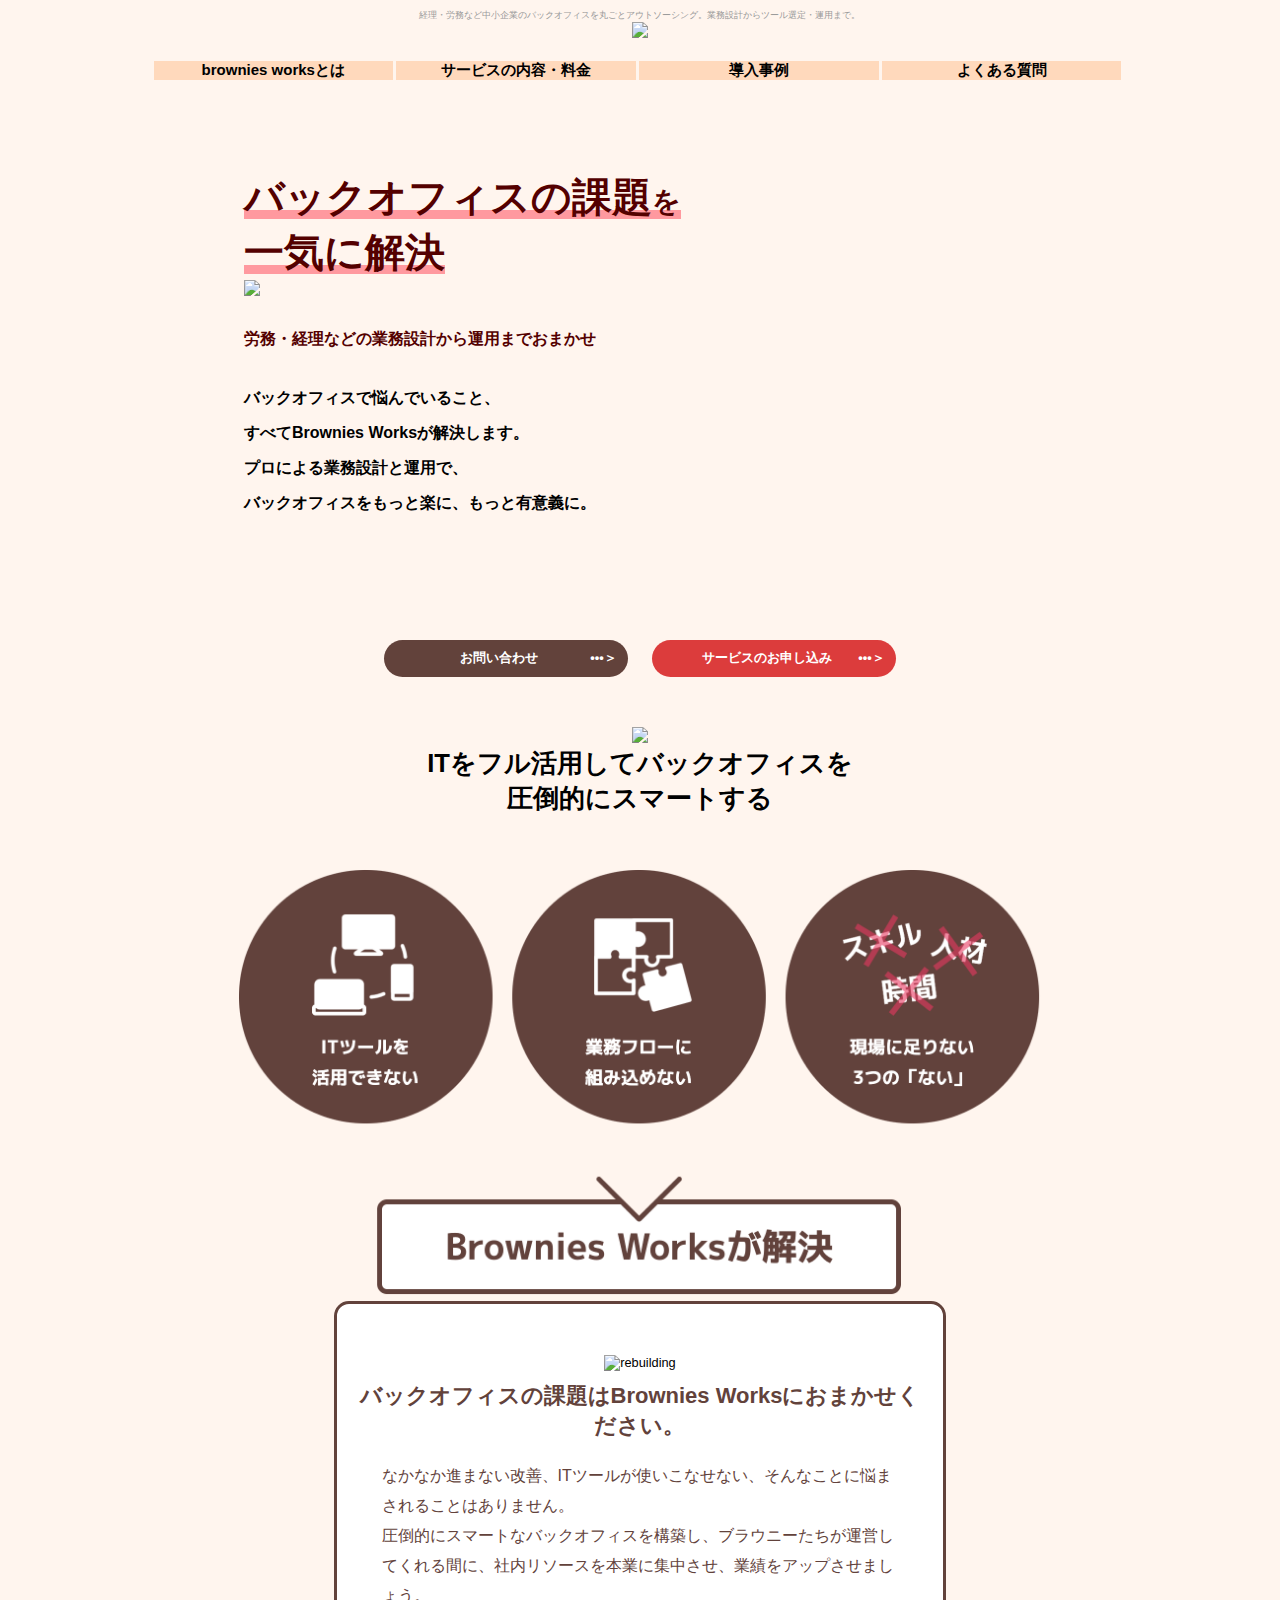
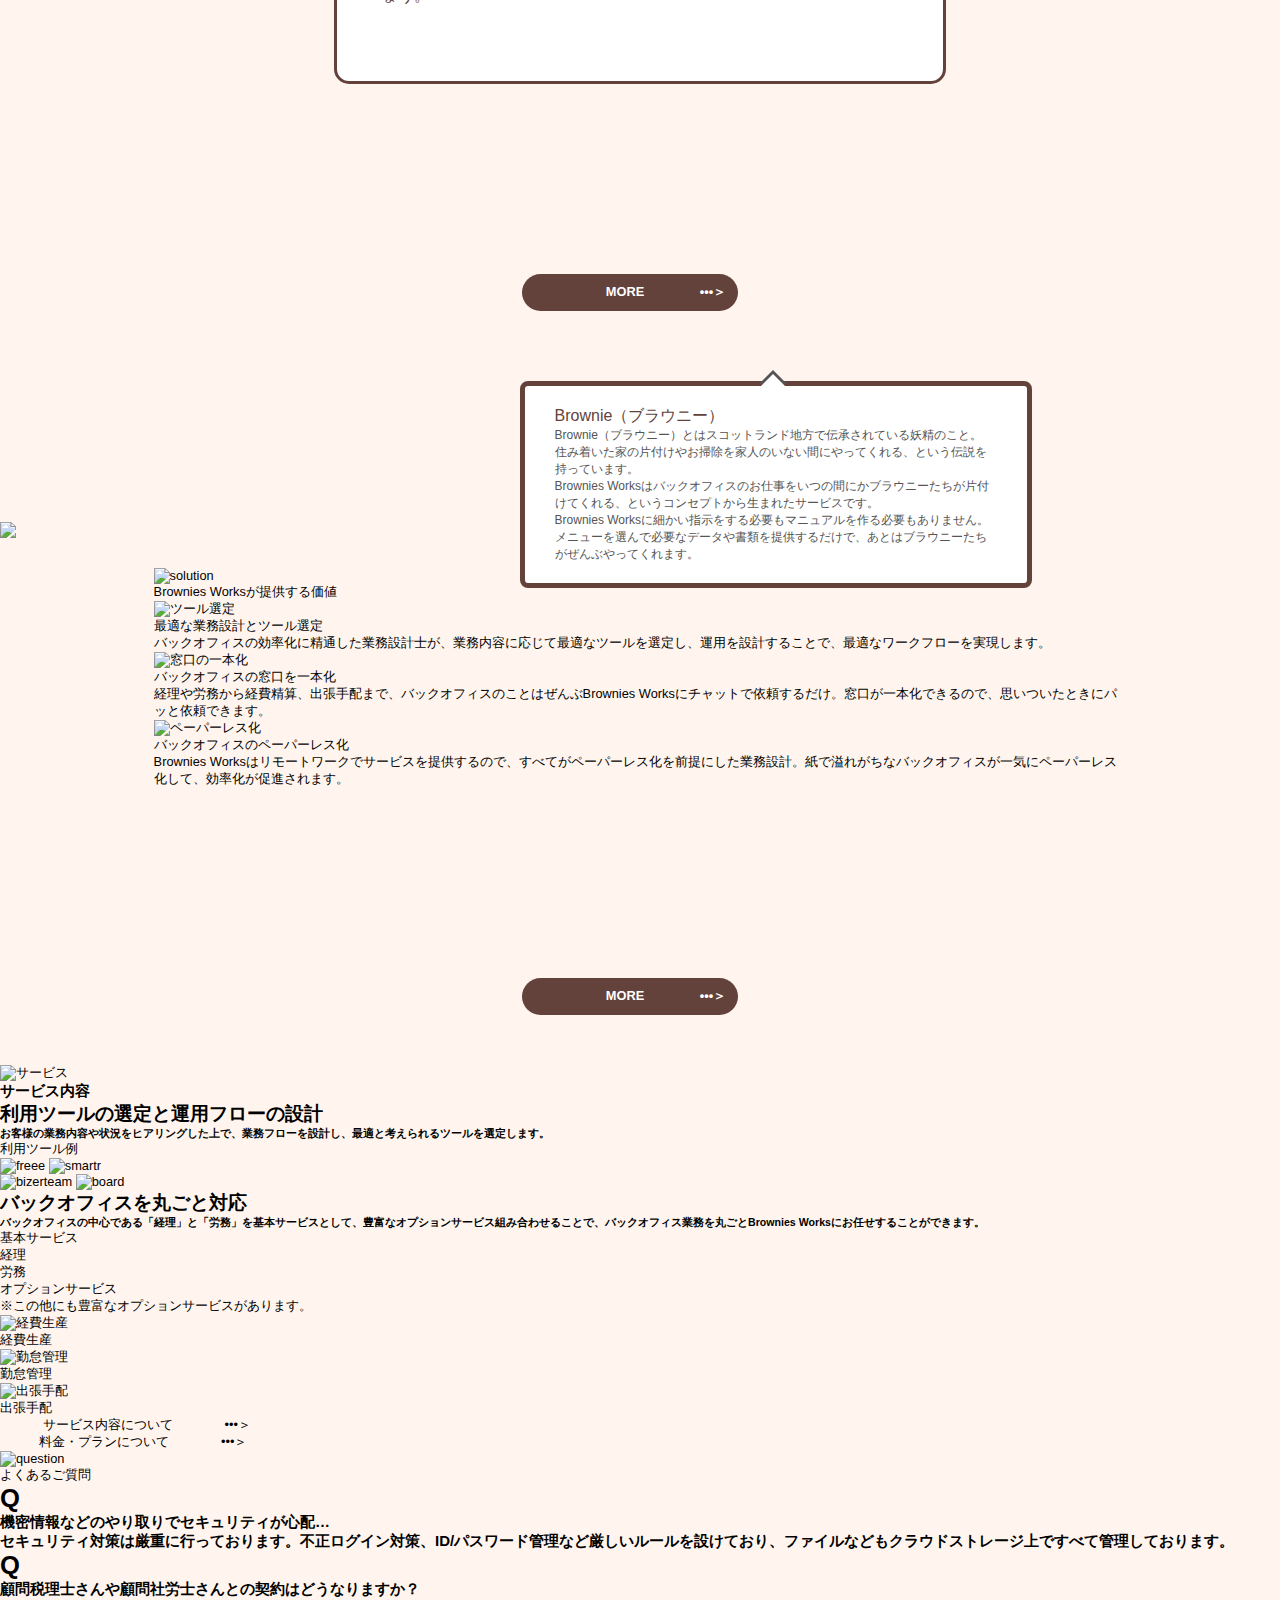
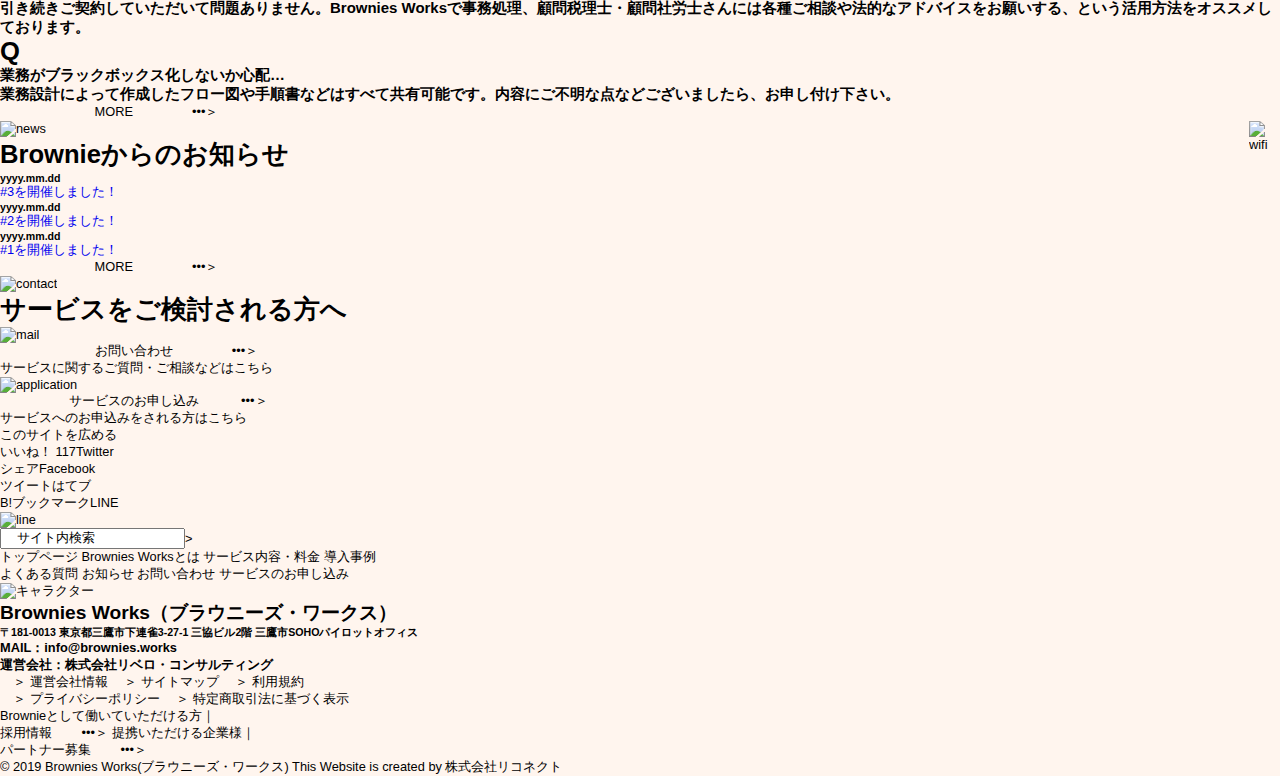
==== commit 91cb896a: "Update index.html" ====
--- a/index.html
+++ b/index.html
@@ -102,7 +102,7 @@
         </div>
       </div>
       <!-- ここからソリューション -->
-      <!-- <div class="wrapper-solution">
+      <div class="wrapper-solution">
         <div class="container">
           <div class="header-solution_a">
             <img src="https://www.brownies.works/wp/wp-content/themes/rcnt/images/mct_our_solution.png" alt="solution" width="320px">
@@ -135,19 +135,19 @@
             </div>
           </div>
         </div>
-      </div> -->
+      </div>
       <!-- ここからサービス -->
-      <!-- <div class="wrapper-service">
-        <div class="container">
+      <div class="wrapper-service">
+        <div class="container2">
           <div class="header-service_a">
             <img src="https://www.brownies.works/wp/wp-content/themes/rcnt/images/mct_our_service.png" alt="サービス" width="291px">
           </div>
           <h3 class="header-service_b">サービス内容</h3>
         </div>
 
-        <div class="contents-services"> -->
+        <div class="contents-services">
         <!-- 利用ツールの選定と運用フローの設計 -->
-          <!-- <div class="contents-service_a">
+          <div class="contents-service_a">
             <h2 class="title-service">利用ツールの選定と運用フローの設計</h2>
             <div class="mein-service_a">
               <h5>お客様の業務内容や状況をヒアリングした上で、業務フローを設計し、最適と考えられるツールを選定します。</h5>
@@ -163,9 +163,9 @@
                 </div>
               </div>
             </div>
-          </div> -->
+          </div>
           <!-- バックオフィスを丸ごと対応 -->
-          <!-- <div class="contents-service_b">
+          <div class="contents-service_b">
             <h2 class="title-service">バックオフィスを丸ごと対応</h2>
             <div class="mein-service_b">
               <h5>バックオフィスの中心である「経理」と「労務」を基本サービスとして、豊富なオプションサービス組み合わせることで、バックオフィス業務を丸ごとBrownies Worksにお任せすることができます。</h5>
@@ -195,13 +195,13 @@
             </div>
           </div>
         </div>
-        <div class="ser-plan">
+        <div class="ser-plan clearfix">
           <p class="about-service">　　 　サービス内容について　　　　•••＞</p>
           <p class="about-plan">　　　料金・プランについて　　　　•••＞</p>
         </div>
-      </div> -->
+      </div>
       <!-- よくある質問 -->
-      <!-- <div class="wrapper-question">
+      <div class="wrapper-question">
         <div class="header-question">
           <div class="header-img-question">
             <img src="https://www.brownies.works/wp/wp-content/themes/rcnt/images/mct_our_question.png" alt="question" width="219px">
@@ -209,8 +209,8 @@
           <div class="header-text-question">よくあるご質問</div>
         </div>
 
-        <div class="contents-question">
-          <div class="contents-abc-question">
+        <div class="contents-question clearfix">
+          <div class="contents-abc-question aaa">
             <div class="abc">
               <h1 class="content-abc-logo-question">Q</h1>
               <h3 class="content-abc-text-question">機密情報などのやり取りでセキュリティが心配…</h3>
@@ -219,7 +219,7 @@
               <h3 class="content-abc-text-answer">セキュリティ対策は厳重に行っております。不正ログイン対策、ID/パスワード管理など厳しいルールを設けており、ファイルなどもクラウドストレージ上ですべて管理しております。</h3>
           </div>
 
-          <div class="contents-abc-question">
+          <div class="contents-abc-question bbb">
             <div class="abc">
               <h1 class="content-abc-logo-question">Q</h1>
               <h3 class="content-abc-text-question">顧問税理士さんや顧問社労士さんとの契約はどうなりますか？</h3>
@@ -228,7 +228,7 @@
               <h3 class="content-abc-text-answer">引き続きご契約していただいて問題ありません。Brownies Worksで事務処理、顧問税理士・顧問社労士さんには各種ご相談や法的なアドバイスをお願いする、という活用方法をオススメしております。</h3>
           </div>
 
-          <div class="contents-abc-question">
+          <div class="contents-abc-question ccc">
             <div class="abc">
               <h1 class="content-abc-logo-question">Q</h1>
               <h3 class="content-abc-text-question">業務がブラックボックス化しないか心配…</h3>
@@ -237,12 +237,12 @@
               <h3 class="content-abc-text-answer">業務設計によって作成したフロー図や手順書などはすべて共有可能です。内容にご不明な点などございましたら、お申し付け下さい。</h3>
           </div>
         </div>
-        <p class="more-question">　　　　　 　　MORE   　　   　　•••＞</p>
-      </div> -->
+        <div class="more-question">　　　　　 　　MORE   　　   　　•••＞</div>
+      </div>
 
 
       <!-- NEWS -->
-      <!-- <div class="wrapper-news">
+      <div class="wrapper-news">
         <div class="contents-news">
         <img class="icon-news" src="https://www.brownies.works/wp/wp-content/themes/rcnt/images/mct_icon_rss.png" alt="wifi" align="right" width="31px">
           <div class="header-news">
@@ -270,7 +270,7 @@
           <img src="https://www.brownies.works/wp/wp-content/themes/rcnt/images/mct_contact.png" alt="contact" width="204px">
           <h1 class="header-text-contact">サービスをご検討される方へ</h1>
         </div>
-        <div class="ab-contacts">
+        <div class="ab-contacts clearfix">
           <div class="a-contacts">
             <img src="https://www.brownies.works/wp/wp-content/themes/rcnt/images/mct_icon_mail.png" alt="mail" width="166px" height="130px">
             <p class="a-text-contact">　　　　　 　　お問い合わせ   　　   　　•••＞　</p>
@@ -278,36 +278,39 @@
           </div>
           <div class="b-contacts">
             <img src="https://www.brownies.works/wp/wp-content/themes/rcnt/images/mct_icon_application.png" alt="application" width="111px" height="130px">
-            <p class="a-text-contact">　　　　　 　　サービスのお申し込み   　　   　　•••＞　</p>
+            <p class="a-text-contact">　　　 　　サービスのお申し込み　   　　•••＞　</p>
             <h2　class="b-b-text-contact">サービスへのお申込みをされる方はこちら</h2>
           </div>
         </div>
-      </div> -->
+      </div>
 
       <!-- 検索 -->
-      <!-- <div class="wraapper-search">
+      <div class="wraapper-search">
         <div class="header-search">
-          <p class="text-a-search">このサイトを広める</p>
-          <p class="text-b-search"><i class="fas fa-thumbs-up"></i>いいね！ 117</p>
-          <p class="text-c-search">シェア</p>
-          <p class="text-d-search"><i class="fab fa-twitter"></i>ツイート</p>
-          <p class="text-e-search">B!ブックマーク</p>
-          <img src="https://www.brownies.works/wp/wp-content/themes/rcnt/images/linebutton.png" alt="line" width="91px">
+          <div class="text-a-search">このサイトを広める</div>
+
+          <div class="smart-list">
+            <p class="text-b-search"><i class="fas fa-thumbs-up"></i><c class="fab fa-twitter"></c><span class="pc">いいね！ 117</span><span class="smart">Twitter</span></p>
+            <p class="text-c-search"><span class="pc">シェア</span><span class="smart"><c class="fab fa-facebook-f"></c>Facebook</span></p>
+            <p class="text-d-search"><i class="fab fa-twitter"></i><span class="pc">ツイート</span><span class="smart">はてブ</span></p>
+            <p class="text-e-search"><span class="pc">B!ブックマーク</span><span class="smart">LINE</span></p>
+          </div>
+          <img class="line-img" src="https://www.brownies.works/wp/wp-content/themes/rcnt/images/linebutton.png" alt="line" width="91px">
         </div>
         <div class="box-search">
           <input type="text" name="name" value="　サイト内検索" class="search-btn"<i class="fas fa-search"></i>>
         </div>
         <div class="list-a-search">
-          <span>トップページ</span>
-          <span>Brownies Worksとは</span>
-          <span>サービス内容・料金</span>
-          <span>導入事例</span>
+          <span class="top">トップページ</span>
+          <span class="top">Brownies Worksとは</span>
+          <span class="savice">サービス内容・料金</span>
+          <span class="savicei">導入事例</span>
         </div>
         <div class="list-a-search">
-          <span>よくある質問</span>
-          <span>お知らせ</span>
-          <span>お問い合わせ</span>
-          <span>サービスのお申し込み</span>
+          <span class="yokuaru">よくある質問</span>
+          <span class="osirase">お知らせ</span>
+          <span class="otoiawase">お問い合わせ</span>
+          <span class="mousikomi">サービスのお申し込み</span>
         </div>
       </div>
       <div class="wrapper-footer">
@@ -331,11 +334,11 @@
           </div>
         </div>
         <div class="footer-btn">
-          <span class="footer-btn-a">   Brownieとして働いていただける方｜採用情報　　 •••＞</span>
-          <span class="footer-btn-a">   提携いただける企業様｜パートナー募集　 　•••＞</span>
+          <span class="footer-btn-a">   Brownieとして働いていただける方<span class="bou">｜</span><br class="kaigyou">採用情報　　 •••＞</span>
+          <span class="footer-btn-a">   提携いただける企業様<span class="bou">｜</span><br class="kaigyou">パートナー募集　 　•••＞</span>
         </div>
         <div class="footer">© 2019 Brownies Works(ブラウニーズ・ワークス) This Website is created by 株式会社リコネクト</div>
-      </div> -->
+      </div>
     </div>
   </body>
 </html>
--- a/stylesheet.css
+++ b/stylesheet.css
@@ -25,6 +25,12 @@
 header {
   background-color: #FFF5EE;
 }
+.container-wrapper {
+  width: 1663px;
+  max-width: 100%;
+  margin: 0 auto;
+  background-color: #FFF5EE;
+}
 .container {
   margin:0 auto;
   width: 76%;
@@ -34,9 +40,7 @@
   text-align: center;
 }
 .header-text {
-  padding-top:
-  text-align: center;
-  font-size: 11px;
+  font-size: 1.1rem;
   font-weight: normal;
   color:#999999;
 }
@@ -54,45 +58,60 @@
   font-size:15px;
 }
 
+html {
+  font-size: 62.5%;
+}
+
+body {
+  font-size: 1.6em;
+}
 /*ここからヘッダーメイン部分*/
-/*containerのメイン部分だけを固定する*/
-.container-main {
-    margin:0 auto;
-    width: 80%;
-  display: flex;
-  padding:90px 20px;
-  /* max-width: 1170px; */
-}
-.text-left {
-  width: 50%;
-}
-.img-right {
-  width: 30%;
-}
 .container-wrapper {
   background-color: #FFF5EE;
 }
-
+.container-main {
+  margin:0 auto;
+  width: 65%;
+  padding-top:90px;
+  padding-left: 20px;
+  padding-right: 20px;
+  color: #540000;
+}
+
+.under {
+  font-size: 5rem;
+  position: relative;
+}
+/* 長靴型のキャプチャ */
+.img-right {
+  position: absolute;
+  right: 300px;
+  top: 190px;
+}
+/* バックオフィスの課題を一気に解決 */
 .text-left h1 {
-  font-size: 50px;
-  color: #500000;
-}
+  font-size: 5rem;
+}
+.font-small {
+  font-size: 3.5rem;
+}
+/* バックオフィスの課題を一気に解決の下のピンク色の線 */
 .under {
   background: linear-gradient(transparent 80%, #ff999f 70%);
 }
+/* 労務・経理などの業務設計から運用までおまかせ */
 .text-romu {
-  font-size: 20px;
-  color: #540000;
+  font-size: 2.0rem;
   padding-top: 30px;
 }
-
+/* バックオフィスで悩んでいること、すべてBrownies Worksが解決します。プロによる業務設計と運用で、バックオフィスをもっと楽に、もっと有意義に。 */
 .text-bk {
-  font-size: 20px;
+  font-size: 2.0rem;
   padding-top: 30px;
   margin-bottom: 10px;
   line-height: 35px;
-}
-
+  color: black;
+}
 /* お問い合わせ・申し込み */
 .inq_req p{
   display: inline-block;
@@ -113,6 +132,7 @@
 }
 .inq_req {
   text-align: center;
+  padding-top: 110px;
 }
 /* ミッション */
 .container-mission {
@@ -125,49 +145,94 @@
 .container-mission h1{
   margin-bottom: 50px;
 }
+
 /* 問題 */
-.container-problems {
-  text-align: center;
-}
-
-.problem {
-  display: inline-block;
-  padding: 40px 90px;
+/* .container-problems {
+  text-align: center;
+}
+
+.problem { */
+  /* display: inline-block; */
+  /* padding: 40px 90px;
   margin: 60px 0;
   background-color: #fff;
-}
-
-.test {
-  font-size: 23px;
+  font-size: 15px;
+}
+.problem {
+  flex-direction: column;
+}
+.order2 {
+  width: 594px;
+  font-size: 2.3rem;
   font-weight: bold;
   line-height: 70px;
   padding: 0 30px;
-}
-.test_2 {
-  font-size: 15px;
-  line-height: 30px;
-  text-align: right;
-}
+  background-color: red;
+}
+.order4 {
+  width: 594px;
+  font-size: 2.3rem;
+  font-weight: bold;
+  line-height: 70px;
+  padding: 0 30px;
+  background-color: red;
+}
+.order6 {
+  width: 594px;
+  font-size: 2.3rem;
+  font-weight: bold;
+  line-height: 70px;
+  padding: 0 30px;
+  background-color: red;
+}
+
 img {
   margin-right: 40px;
 }
-
+.problem{
+ display: flex;
+}
+
+.order1 {
+  order: 1;
+}
+.order2 {
+  order: 2;
+}
+.order3 {
+  order: 4;
+}
+
+.order4 {
+  order: 3;
+}
+
+.order5 {
+  order: 5;
+}
+
+.order6 {
+  order: 6;
+} */
 /* 構築 */
 .rebuilding {
   background-color: #fff;
-  width: 892px;
-  height: 451px;
+  width: 63%;
+  height: auto;
   border-radius: 15px;
   border: solid 3px #62423B;
   text-align: center;
   margin: 0 auto;
   padding:50px 15px;
 }
-
+.rebuilding img {
+  width:60%;
+  height: auto;
+}
 .rebuilding-text_a {
   color: #62423B;
   padding-top: 10px;
-  font-size: 23px;
+  font-size: 22px;
   font-weight: bold;
 }
 
@@ -186,548 +251,55 @@
 .putaway img {
   margin: 0 auto;
 }
-
-.container img {
-  margin: 0 auto;
-}
-
-/* ソリューション */
-.wrapper-solution {
-  height: 763px;
-  text-align: center;
-  background-color: #fff;
-}
-
-.header-solution_a img{
-  padding-top: 70px;
-  padding-bottom: 20px;
-}
-.header-solution_b {
-  font-size: 33px;
-  font-weight: bold;
-  padding-bottom: 40px;
-}
-.solution {
-  float: left;
-  width: 30%;
-  height:350px;
-  background-color: #FFF5ED;
-  margin:20px 10px;
+.putaway {
+  width: 100%;
+}
+.putaway-title-top {
+  position: relative;
+  display: inline-block;
+  /* margin: 1.5em 0; */
+  padding: 20px 30px;
+  /* min-width: 120px; */
+  max-width: 100%;
+  color: #555;
+  font-size: 12px;
+  background: #FFF;
+  border: solid 5px #62423B;
+  box-sizing: border-box;
+  width: 40%;
   border-radius: 8px;
-}
-
-.icon-solution {
-  padding-top: 30px;
-
-}
-.text-solution_a {
-  padding: 10px 0;
-  color: #530000;
-  font-size: 18px;
-  font-weight: bold;
-  text-align: center;
-}
-
-.text-solution_b {
-  font-size: 15px;
-  text-align: left;
-  width: 91%;
-  padding-left: 30px;
-  line-height: 30px;
-}
-
-/* サービス */
-.wrapper-service {
-  padding-top: 80px;
-  height: 910px;
-  width: 100%;
-  text-align: center;
-  background-color: #FFF5ED;
-}
-.container {
-  width: 80%;
-  margin:0 auto;
-  text-align: center;
-}
-
-.header-service_b {
-  font-size: 37px;
-}
-.title-service {
-  background-color: #62423B;
-  color: #fff;
-  width: 523px;
-  height: 69px;
-  text-align: center;
-  border: 5px solid #62423B;
-  border-radius: 7px 7px 0px 0px;
-  line-height: 69px;
-}
-.contents-services {
-  width: 1080px;
-  margin: 0 auto;
-  padding-bottom: 100px;
-}
-/* 利用ツールの選定と運用フローの設計 */
-.contents-service_a {
-  margin-top: 60px;
-  float: left;
-  width: 50%;
-}
-
-.mein-service_a {
-  border: 5px solid #62423B;
-  width: 523px;
-  height:378px;
-  border-radius: 0px 0px 7px 7px;
-  background-color: #fff;
-}
-.mein-service_a h5 {
-  line-height: 30px;
-  padding:30px 25px;
-  font-size: 16px;
-  font-weight: normal;
-  text-align: left;
-}
-.mein-service_a p {
-  background-color: #FED9BC;
-  width: 147px;
-  height: 35px;
-  font-weight: bold;
-  line-height: 35px;
-  margin: 0 auto;
-}
-
-.imgs_a {
-    width: 501px;
-    height: 142px;
-    text-align: center;
-    margin: 0 auto;
-}
-.img_a_group_a {
-  float: left;
-  margin-top: 20px;
-  margin-left: 30px;
-  text-align: center;
-}
-
-.img_a_group_b {
-  margin-top: 20px;
-  margin-left: 30px;
-  float: left;
-}
-/* バックオフィスを丸ごと対応 */
-.contents-service_b {
-  margin-top: 60px;
-  float: left;
-  width: 50%;
-}
-.mein-service_b {
-  border: 5px solid #62423B;
-  width: 523px;
-  height:378px;
-  border-radius: 0px 0px 7px 7px;
-  background-color: #fff;
-}
-.mein-service_b h5 {
-  line-height: 30px;
-  padding:30px 25px;
-  font-size: 16px;
-  font-weight: normal;
-  text-align: left;
-}
-.basic-servise {
-    background-color: #FED9BC;
-    width: 147px;
-    height: 35px;
-    font-weight: bold;
-    line-height: 35px;
-    margin: 0 auto;
-    float: left;
-    margin-right: 20px;
-    margin-left: 20px;
-}
-
-.keiri {
-    background-color: #396CF7;
-    width: 141px;
-    height: 51px;
-    line-height: 51px;
-    margin: 0 auto;
-    color: #fff;
-    font-size:  22px;
-    border-radius: 8px;
-    float: left;
-    margin-right: 20px;
-}
-.romu {
-    background-color: #72D334;
-    width: 141px;
-    height: 51px;
-    line-height: 51px;
-    margin: 0 auto;
-    color: #fff;
-    font-size:  22px;
-    border-radius: 8px;
-    margin-right: 20px;
-}
-/* 基本サービス・経費生産・勤怠管理・出張手配 */
-.okkf {
-  margin-top: 20px;
-}
-.op {
-  float: left;
-  width: 180px;
-  margin-right: 50px;
-}
-.keihi {
-  display: inline-block;
-  width: 30%;
-}
-.kintai {
-  display: inline-block;
-  width: 30%;
-}
-.flight {
-  display: inline-block;
-  width: 30%;
-}
-.op-service {
-    background-color: #FED9BC;
-    width: 201px;
-    height: 35px;
-    font-weight: bold;
-    line-height: 35px;
-    margin: 0 auto;
-    margin-left: 20px;
-    margin-right: 30px;
-}
-.another {
-  padding-top: 10px;
-  width: 200px;
-  height: 38px;
-  margin-left: 20px;
-  font-size: 14px;
-}
-.kkf {
-  padding-left: 10px;
-  width: 270px;
-  float: left;
-}
-.ser-plan {
-  height: 100px;
-  text-align: center;
-
-}
-.about-service {
-  color: #fff;
-  border-radius: 20px;
-  font-weight: bold;
-  background-color: #62423B;
-  width: 360px;
-  height: 45px;
-  line-height: 45px;
-  display: inline-block;
-  margin-top: 60px;
-  margin-right: 20px;
-}
-
-.about-plan {
-  color: #fff;
-  border-radius: 20px;
-  font-weight: bold;
-  background-color: #62423B;
-  width: 360px;
-  height: 45px;
-  line-height: 45px;
-  display: inline-block;
-  margin-top: 60px;
-}
-
-
-/* よくあるご質問 */
-/* よくある質問ヘッダー */
-.wrapper-question {
-  width: 100%;
-  height: 800px;
-}
-.header-question {
-  text-align: center;
-}
-.header-text-question {
-  padding-top: 15px;
-  font-size: 35px;
-  font-weight: bold;
-}
-/* よくある質問コンテンツ */
-.contents-question {
-  width: 1126px;
-  height: 439px;
-  margin: 0 auto;
-  margin-top: 50px;
-}
-.abc {
-  width: 100%;
-  height: 141px;
-  border-bottom: 5px solid #DC3C3C;
-  color: #62423c;
-}
-.box {
-  margin: 0 auto;
-  width: 1%;
-  border-top: 15px solid #DC3C3C;
-  border-right: 15px solid transparent;
-  border-left: 15px solid transparent;
-}
-.content-abc-logo-question {
-  float: left;
-  font-size: 50px;
-  padding:20px;
-}
-
-.content-abc-text-question {
-  padding: 25px;
-}
-.contents-abc-question {
-  width: 30%;
-  float: left;
-  background-color: #fff;
-  height: 431px;
-  margin: 10px;
-  border-radius: 8px;
-}
-.content-abc-text-answer {
-  padding: 20px;
-}
-
-.more-question {
-  color: #fff;
-  border-radius: 20px;
-  font-weight: bold;
-  background-color: #62423B;
-  width: 20%;
-  height: 45px;
-  line-height: 45px;
-  margin: 0 auto;
-  margin-top: 70px;
-}
-/* NEWS */
-.wrapper-news {
-  background-color: #FFF5EE;
-  width: 100%;
-  height: 736px;
-}
-
-.contents-news {
-  background-color: #fff;
-  width: 1073px;
-  height: 540px;
-  border: 5px solid #62423c;
-  border-radius: 8px;
-  margin: 0 auto;
-}
-.header-news {
-  padding-top: 40px;
-  text-align: center;
-  padding-bottom: 70px;
-}
-
-.news-abc h5 {
-  padding-left: 20px;
-  float: left;
-}
-.news-abc a{
-  margin-left: 60px;
-  color: red;
-  border-bottom: 2px solid #DC3C3C;
-  font-weight: bold;
-}
-.news-abc {
-  border-bottom: 5px solid #62423c;
-  padding: 20px 0;
-  width: 80%;
-  margin:0 auto;
-}
-
-.icon-news {
-  padding-top: 20px;
-}
-
-.news {
-  margin-bottom: 50px;
-}
-
-.contants-news {
-  background-color: red;
-}
-
-.more-news {
-  color: #fff;
-  border-radius: 20px;
-  font-weight: bold;
-  background-color: #62423B;
-  width: 31%;
-  height: 45px;
-  line-height: 45px;
-  margin: 0 auto;
-  margin-top: 35px;
-}
-
-.contents-news {
-  margin-bottom: 200px;
-}
-
-/* contact */
-.wrapper-contact {
-  width: 100%;
-  height: 509px;
-  background-color: #DE5353;
-  color: #fff;
-}
-
-.header-contact {
-  text-align: center;
-  padding: 60px;
-}
-
-.ab-contacts {
-  text-align: center;
-  margin: 0 auto;
-  width: 951px;
-}
-
-.a-contacts {
-  float: left;
-  margin: 10px;
-  width: 446px;
-  display: inline-block;
-}
-
-.b-contacts {
-  float: left;
-  margin: 10px;
-  width: 446px;
-  display: inline-block;
-}
-
-.a-text-contact {
-  border-radius: 20px;
-  font-weight: bold;
-  background-color: #62423B;
-  height: 45px;
-  line-height: 45px;
-  margin: 0 auto;
-}
-
-/* 検索 */
-.wraapper-search {
-  height: 422px;
-  width: 100%;
-  background-color: #FFF5EE;
-  text-align: center;
-}
-
-.header-search p{
-  float: left;
-}
-.header-search img{
-  float: left;
-}
-.header-search {
-  width: 580px;
-  display: inline-block;
-  margin-top: 60px;
-}
-
-.text-a-search {
-  font-weight: bold;
-  margin-right: 15px;
-}
-.text-b-search {
-  background-color: #1877F2;
-  color: #fff;
-  font-size: 11px;
-  margin:0 2px;
-  border-radius: 3px;
-  padding: 2px;
-}
-.text-c-search {
-  background-color: #1B94E0;
-  color: #fff;
-  font-size: 11px;
-  margin:0 2px;
-  border-radius: 3px;
-  padding: 2px;
-}
-.text-d-search {
-  background-color: #17A4DF;
-  color: #fff;
-  font-size: 11px;
-  margin:0 2px;
-  border-radius: 3px;
-  padding: 2px;
-}
-.text-e-search {
-  background-color: #17A4DF;
-  color: #fff;
-  font-size: 11px;
-  margin:0 2px;
-  border-radius: 3px;
-  padding: 2px;
-  font-weight: bold;
-}
-.search-btn {
-  border: 1px solid #62423B;
-  border-radius: 25px;
-  height: 45px;
-  width: 650px;
-  margin: 20px;
-  font-size: 15px;
-  color: #757575;
-}
-.list-a-search span {
-  display: inline-block;
-  width: 222px;
-  margin:20px 10px;
-  font-weight: bold;
-  background: linear-gradient(transparent 50%, #FED9BC 50%);
-}
-/* footer */
-.wrapper-footer {
-  width: 100%;
-  height: 409px;
-  background-color: #FFF5EE;
-  text-align: center;
-}
-.contents-footer {
-  width: 894px;
-  display: inline-block;
-  margin-bottom: 60px;
-}
-.footer-btn {
-  clear: left;
-}
-.wrapper-footer img {
-  float: left;
-  width: 222px;
-}
-.syamei-footer h4 {
-  text-align: left;
-  margin-bottom: 20px;
-}
-.footer-btn-a {
-    color: #fff;
-    border-radius: 20px;
-    font-weight: bold;
-    background-color: #DC3C3C;
-    width: 31%;
-    height: 45px;
-    line-height: 45px;
-    margin: 0 auto;
-    margin-top: 35px;
-    display: inline-block;
-}
-.footer {
-  padding-top: 10px;
-  font-size: 13px;
-}
+  margin: auto;
+  top: 20px;
+  left: 500px;
+}
+
+.putaway-title-top:before {
+  content: "";
+  position: absolute;
+  top: -24px;
+  left: 50%;
+  margin-left: -15px;
+  border: 12px solid transparent;
+  border-bottom: 12px solid #FFF;
+  z-index: 2;
+}
+
+.putaway-title-top:after {
+  content: "";
+  position: absolute;
+  top: -30px;
+  left: 50%;
+  margin-left: -17px;
+  border: 14px solid transparent;
+  border-bottom: 14px solid #555;
+  z-index: 1;
+}
+
+.putaway-title-top p {
+  /* margin: 0;
+  padding: 0; */
+}
+.putaway-title {
+  color: #62423B;
+  font-size: 2rem;
+}
--- a/responsive.css
+++ b/responsive.css
@@ -0,0 +1,497 @@
+@media(max-width:1500px) {
+  html {
+    font-size: 50%;
+  }
+
+  .img-right {
+    position: static;
+  }
+}
+
+@media(max-width:1000px) {
+  html {
+    font-size: 50%;
+  }
+  .keiri {
+    clear: left;
+  }
+  .romu {
+  }
+  .header-solution_a img{
+    width: 55%;
+    padding-bottom: 10px;
+  }
+  .header-solution_b {
+    width: 70%;
+    margin: 0 auto;
+    font-size: 2.5rem;
+    padding-bottom: 1rem;
+  }
+  .solution {
+    clear: left;
+    width: 95%;
+  }
+  .contents-abc-question {
+    clear: left;
+  }
+  .wrapper-question {
+    width: 100%;
+    height: auto;
+  }
+  .contents-question::after {
+   content: "";
+   display: block;
+   clear: both;
+  }
+
+  .contents-abc-question {
+    width: 30%;
+    background-color: #fff;
+    height: 431px;
+    margin: 10px;
+    border-radius: 8px;
+  }
+
+}
+/* スマートフォンの場合 */
+@media(max-width:670px) {
+  html {
+    font-size: 55%;
+  }
+
+img {
+  max-width: 100%;
+  height: auto;
+}
+
+/* ヘッダここからーーーーーーーーーーーーーーーーーーーー */
+  .header-btn {
+    display: none;
+  }
+  .container {
+    width: 96%;
+  }
+  .header-top {
+    text-align: left;
+  }
+  .header-text span {
+    display: none;
+  }
+  /* ヘッダここまでーーーーーーーーーーーーーーーーーーーーー */
+
+  .container-main {
+    width: 98%;
+    padding-top: 20px;
+  }
+  .img-right {
+    position: static;
+    width: 90%;
+  }
+  /* 文字サイズ個別指定ここからーーーーーーーーーーーーーーーーー */
+  .under {
+    font-size: 3rem;
+  }
+  .under span {
+    font-size: 1.8rem;
+  }
+  /* 文字サイズ個別指定ここまでーーーーーーーーーーーーーーーーー */
+  .under {
+    background: linear-gradient(transparent 60%, #ff999f 60%);
+  }
+  .text-romu {
+    width: 90%;
+  }
+  .inquiry {
+    margin: 10px auto;
+  }
+  .inq_req {
+    text-align: center;
+    padding: 30px 0;
+  }
+
+/* ミッションここからーーーーーーーーーーーーーーーーーーーーーーーーーーー */
+  .container-mission {
+    margin: 0 auto;
+  }
+  .mission-img-a {
+    width: 40%;
+  }
+  .mission-img-b {
+    width: 90%;
+  }
+  .container-mission h1 {
+    font-size: 2.5rem;
+    width: 67%;
+    margin: 0 auto;
+  }
+
+  .problem {
+    width: 100%;
+    height: auto;
+    padding: 0px;
+
+  }
+
+  .rebuilding img {
+    width:100%;
+    height: auto;
+  }
+  .rebuilding {
+    width: 90%;
+    height: auto;
+    padding:0px 0px;
+  }
+  .putaway1{
+    width: 400px;
+    object-fit: cover;
+  }
+
+  .putaway-title-top {
+    width: 90%;
+    left: 15px;
+  }
+
+  .header-solution_a img{
+    width: 55%;
+    padding-bottom: 10px;
+  }
+  .header-solution_b {
+    width: 70%;
+    margin: 0 auto;
+    font-size: 25px;
+    padding-bottom: 10px;
+  }
+  .solution {
+    clear: left;
+    width: 95%;
+  }
+  /* サービス */
+  .wrapper-service {
+    padding-top: 10px;
+    width: 100%;
+    text-align: center;
+    background-color: #FFF5ED;
+  }
+  .container2 {
+    /* width: 80%; */
+    margin:0 auto;
+    text-align: center;
+  }
+  .header-service_a img {
+    width: 60%;
+  }
+  .header-service_b {
+    font-size: 3.7rem;
+    width: 95%;
+  }
+  .title-service {
+    margin: 0 auto;
+    width: 90%;
+    height: auto;
+    font-size: 2rem;
+    /* text-align: center; */
+    border: 5px solid #62423B;
+    border-radius: 0px;
+    line-height: 30px;
+  }
+  .contents-services {
+    width: 100%;
+    margin: 0 auto;
+    padding-bottom: 10px;
+  }
+  /* 利用ツールの選定と運用フローの設計 */
+  .contents-service_a {
+    width: 98%;
+  }
+
+  .mein-service_a {
+    border: 5px solid #62423B;
+    width: 90%;
+    height:auto;
+    border-radius: 0px;
+    margin: 0 auto;
+  }
+  .mein-service_a h5 {
+    line-height: 20px;
+    padding:15px;
+    font-size: 1.4rem;
+    font-weight: normal;
+    text-align: left;
+  }
+  /* 利用ツール例 */
+  .mein-service_a p {
+    background-color: #FED9BC;
+    width: 90px;
+    height: 20px;
+    font-weight: bold;
+    line-height: 20px;
+    margin: 0 auto;
+  }
+
+  .imgs_a {
+      width: 500px;
+      height: 142px;
+      text-align: center;
+      margin: 0 auto;
+  }
+  .img_a_group_a {
+    width: 130px;
+    float: left;
+    margin-top: 20px;
+    margin-left: 30px;
+    text-align: center;
+  }
+
+  .img_a_group_b {
+    width: 130px;
+    margin-top: 20px;
+    margin-left: 30px;
+    float: left;
+  }
+
+  /* バックオフィスを丸ごと対応 */
+.contents-service_b {
+  margin-top: 20px;
+  clear: left;
+  width: 100%;
+}
+.mein-service_b {
+  width: 90%;
+  border-radius: 0px;
+  height: 500px;
+  margin: 0 auto;
+}
+
+.mein-service_b h5 {
+  padding: 10px 20px;
+  font-size: 1.5rem;
+}
+.basic-servise p {
+    margin: 0 auto;
+    text-align: center;
+}
+
+  .keiri {
+    clear: left;
+    margin-top: 16px;
+    margin-left: 10px;
+  }
+  .romu {
+    margin-top: 50px;
+  }
+  /* 基本サービス・経費生産・勤怠管理・出張手配 */
+  .okkf {
+    margin-top: 20px;
+    width: 90%;
+  }
+  .op {
+    clear: left;
+    width: 90%;
+    margin: 0 auto;
+  }
+
+  .op-service {
+    width: 60%;
+  }
+  .another {
+    width: 90%;
+    height: auto;
+    font-size: 1.3rem;
+  }
+  .ser-plan {
+    width: 85%;
+    margin: 0 auto;
+  }
+  .about-service {
+    width: 100%;
+    margin-top: 10px;
+    margin-right: 0px;
+  }
+
+  .about-plan {
+    width: 100%;
+    margin-top: 10px;
+  }
+  .contents-question {
+    width: 100%;
+    height: auto;
+  }
+ .contents-abc-question {
+   width: 98%;
+   height: auto;
+   max-width: 98%;
+ }
+  .more-question {
+    width: 85%;
+  }
+
+
+  .contents-news {
+    width: 95%;
+    height: auto;
+  }
+  .more-news {
+    width: 85%;
+  }
+  .news-abc a{
+    margin-left: 30px;
+  }
+
+
+
+  .wrapper-contact {
+    margin: 0 auto;
+    width: 100%;
+    height: auto;
+  }
+  .header-contact {
+    width: 100%;
+    margin: auto;
+  }
+  .header-text-contact {
+    font-size: 2.2rem;
+  }
+  .ab-contacts {
+    margin: 10px auto;
+    width: 95%;
+  }
+  .a-contacts {
+    clear: left;
+    width: 95%;
+  }
+  .b-contacts {
+    clear: left;
+    width: 95%;
+
+  }
+  .a-text-contact {
+    width: 95%;
+  }
+
+  .search-btn {
+    width: 95%;
+    margin: 0 auto;
+    margin-bottom: 30px;
+  }
+
+  .header-search p{
+    clear: left;
+  }
+  .header-search {
+    width: 100%;
+  }
+  .pc {
+    display: none;
+  }
+
+  .smart {
+    display: inline-block;
+  }
+
+  .c {
+    display: inline-block;
+  }
+
+  .header-search i {
+    display: none;
+  }
+
+  .line-img {
+    display: none;
+  }
+
+  .text-b-search {
+    background-color: #1B94E0;
+    color: #fff;
+    font-size: 11px;
+    margin:0 2px;
+    border-radius: 8px;
+    padding: 10px 10px;
+    text-align: center;
+  }
+  .text-c-search {
+    background-color: #3B5898;
+    color: #fff;
+    font-size: 0.6rem;
+    margin:0 2px;
+    border-radius: 8px;
+    padding: 10px 10px;
+    text-align: center;
+  }
+
+  .text-d-search {
+    background-color: #5D8AC1;
+    color: #fff;
+    font-size: 11px;
+    margin:0 2px;
+    border-radius: 8px;
+    padding: 10px 10px;
+    text-align: center;
+  }
+  .text-e-search {
+    background-color: #25AF00;
+    color: #fff;
+    font-size: 11px;
+    margin:0 2px;
+    border-radius: 8px;
+    padding: 10px 10px;
+    text-align: center;
+  }
+  .smart-list {
+    margin: 10px 0px;
+    width: 100%;
+    max-width: 100%;
+    display: flex;
+  }
+  .text-a-search{
+    clear: left;
+    text-align:0 center;
+  }
+  .smart-list p {
+    flex: 25%;
+  }
+  .list-a-search {
+    display: flex;
+    flex-wrap: wrap;
+    width: 95%;
+  }
+  .list-a-search span {
+    flex: auto;
+    width: 35%;
+    margin:10px 5px;
+  }
+
+
+
+  .contents-footer {
+    width: 100%;
+  }
+
+  .img-footer {
+    width: 50%;
+    clear: left;
+  }
+  .kaigyou {
+    display: block;
+  }
+  .bou {
+    display: none;
+  }
+  .footer-btn-a {
+    display: block;
+    width: 95%;
+    height: auto;
+    line-height: 2.5rem;
+    margin: 0 auto;
+    margin-top: 35px;
+    text-align: center;
+    display: inline-block;
+  }
+
+  .footer {
+    padding: 20px;
+    text-align: center;
+    font-size: 1.1rem;
+    width: 95%;
+  }
+}
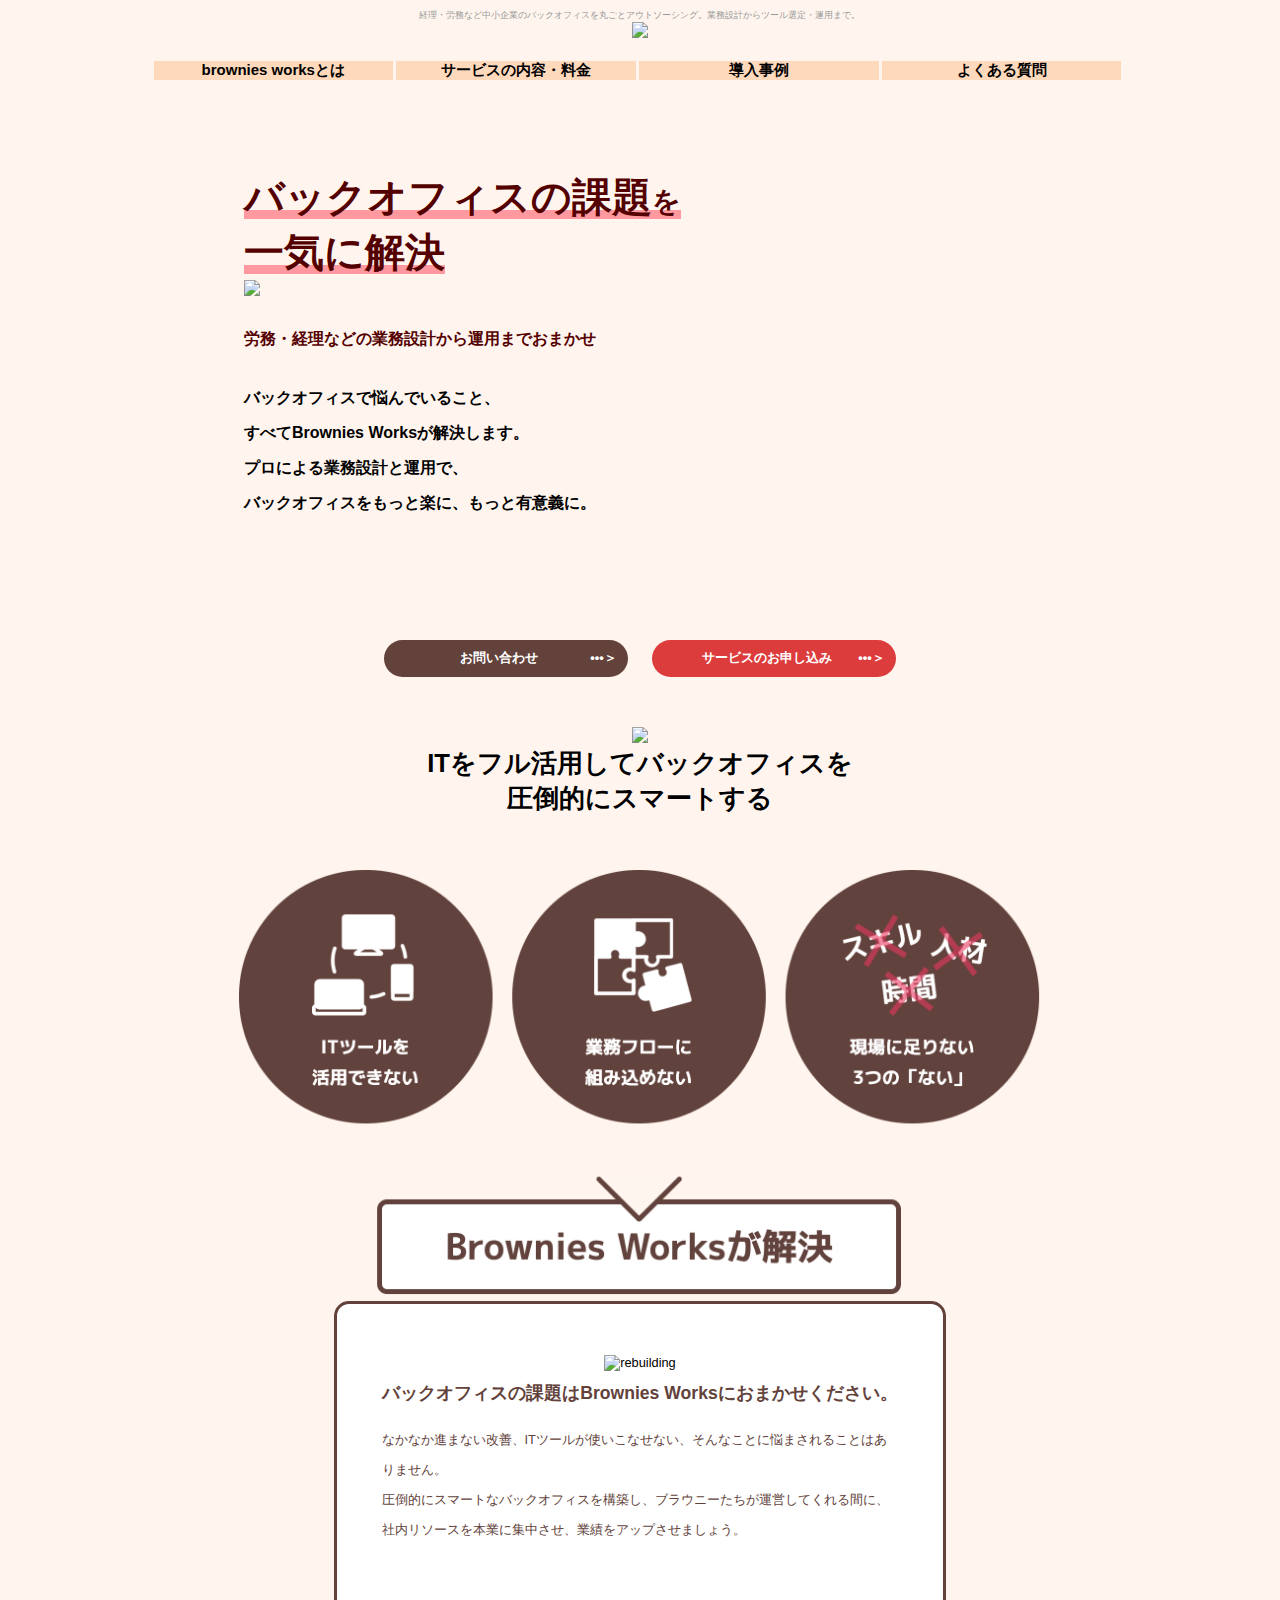
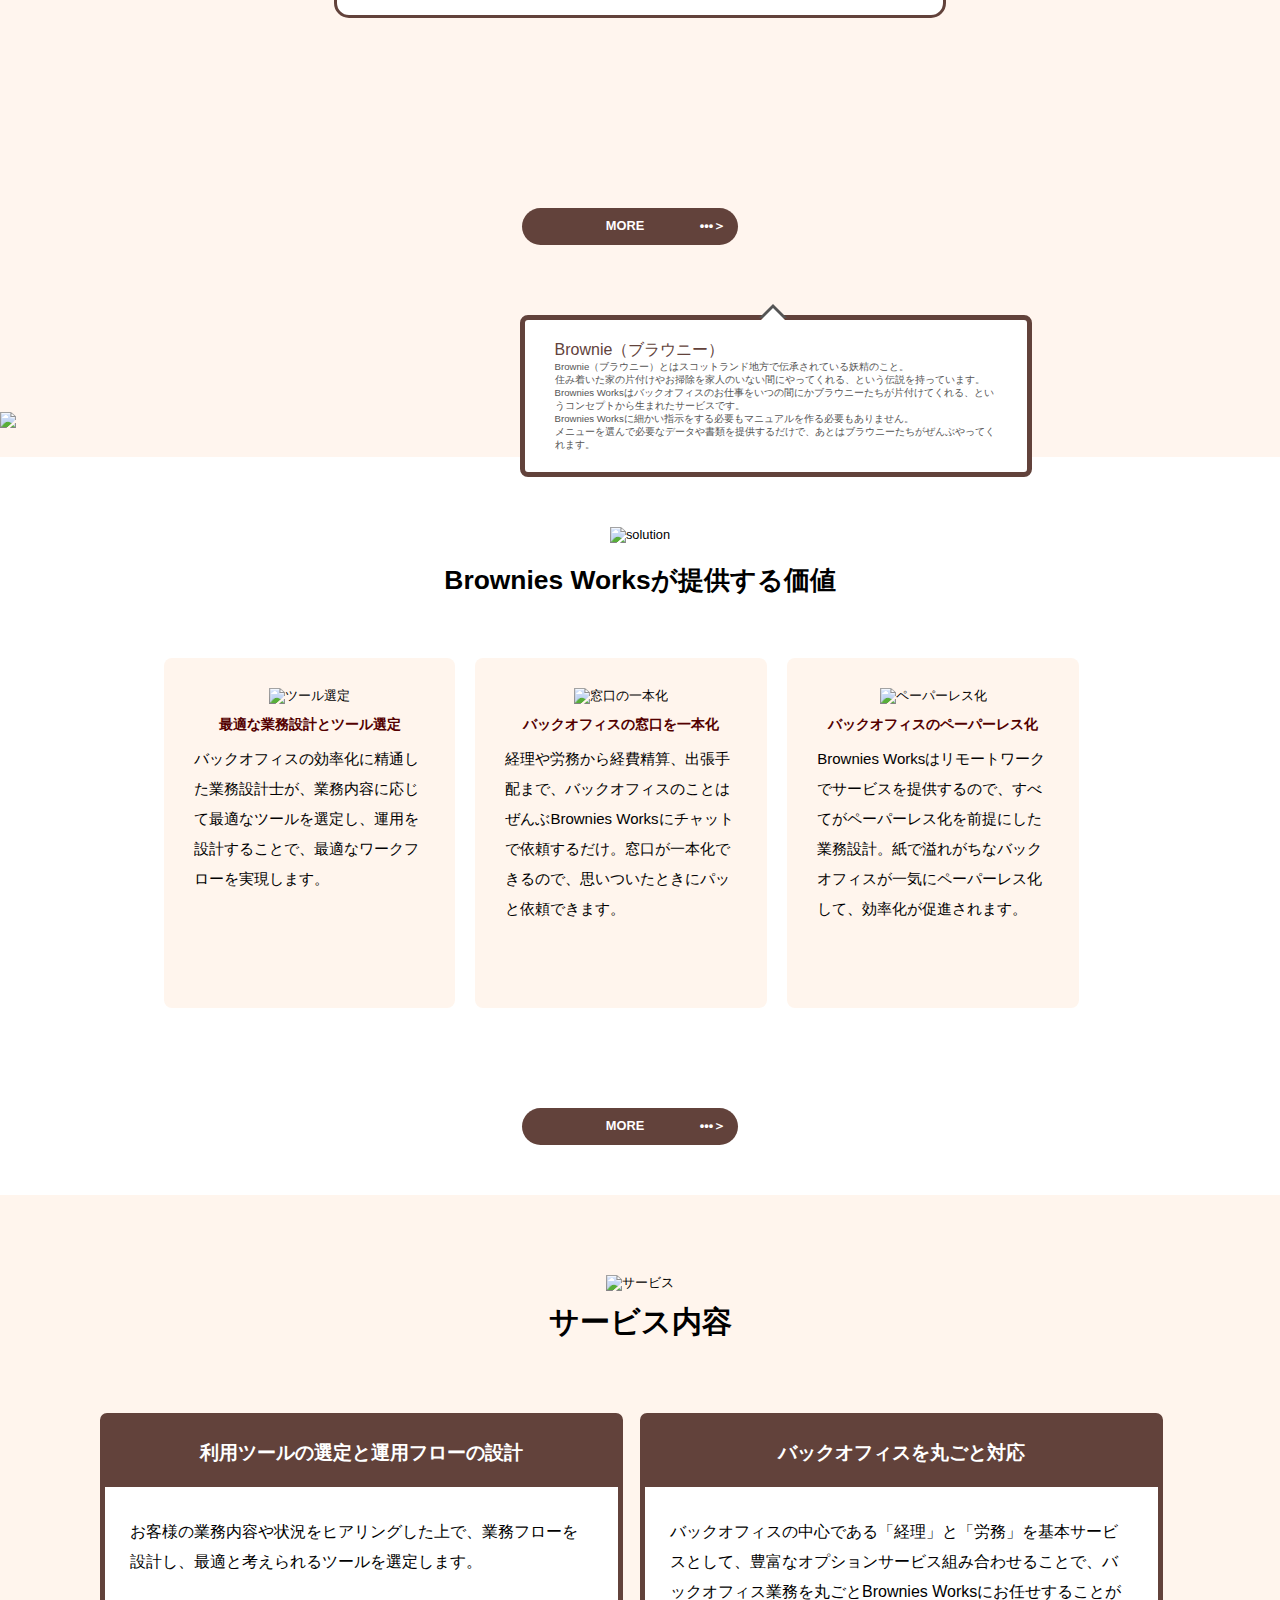
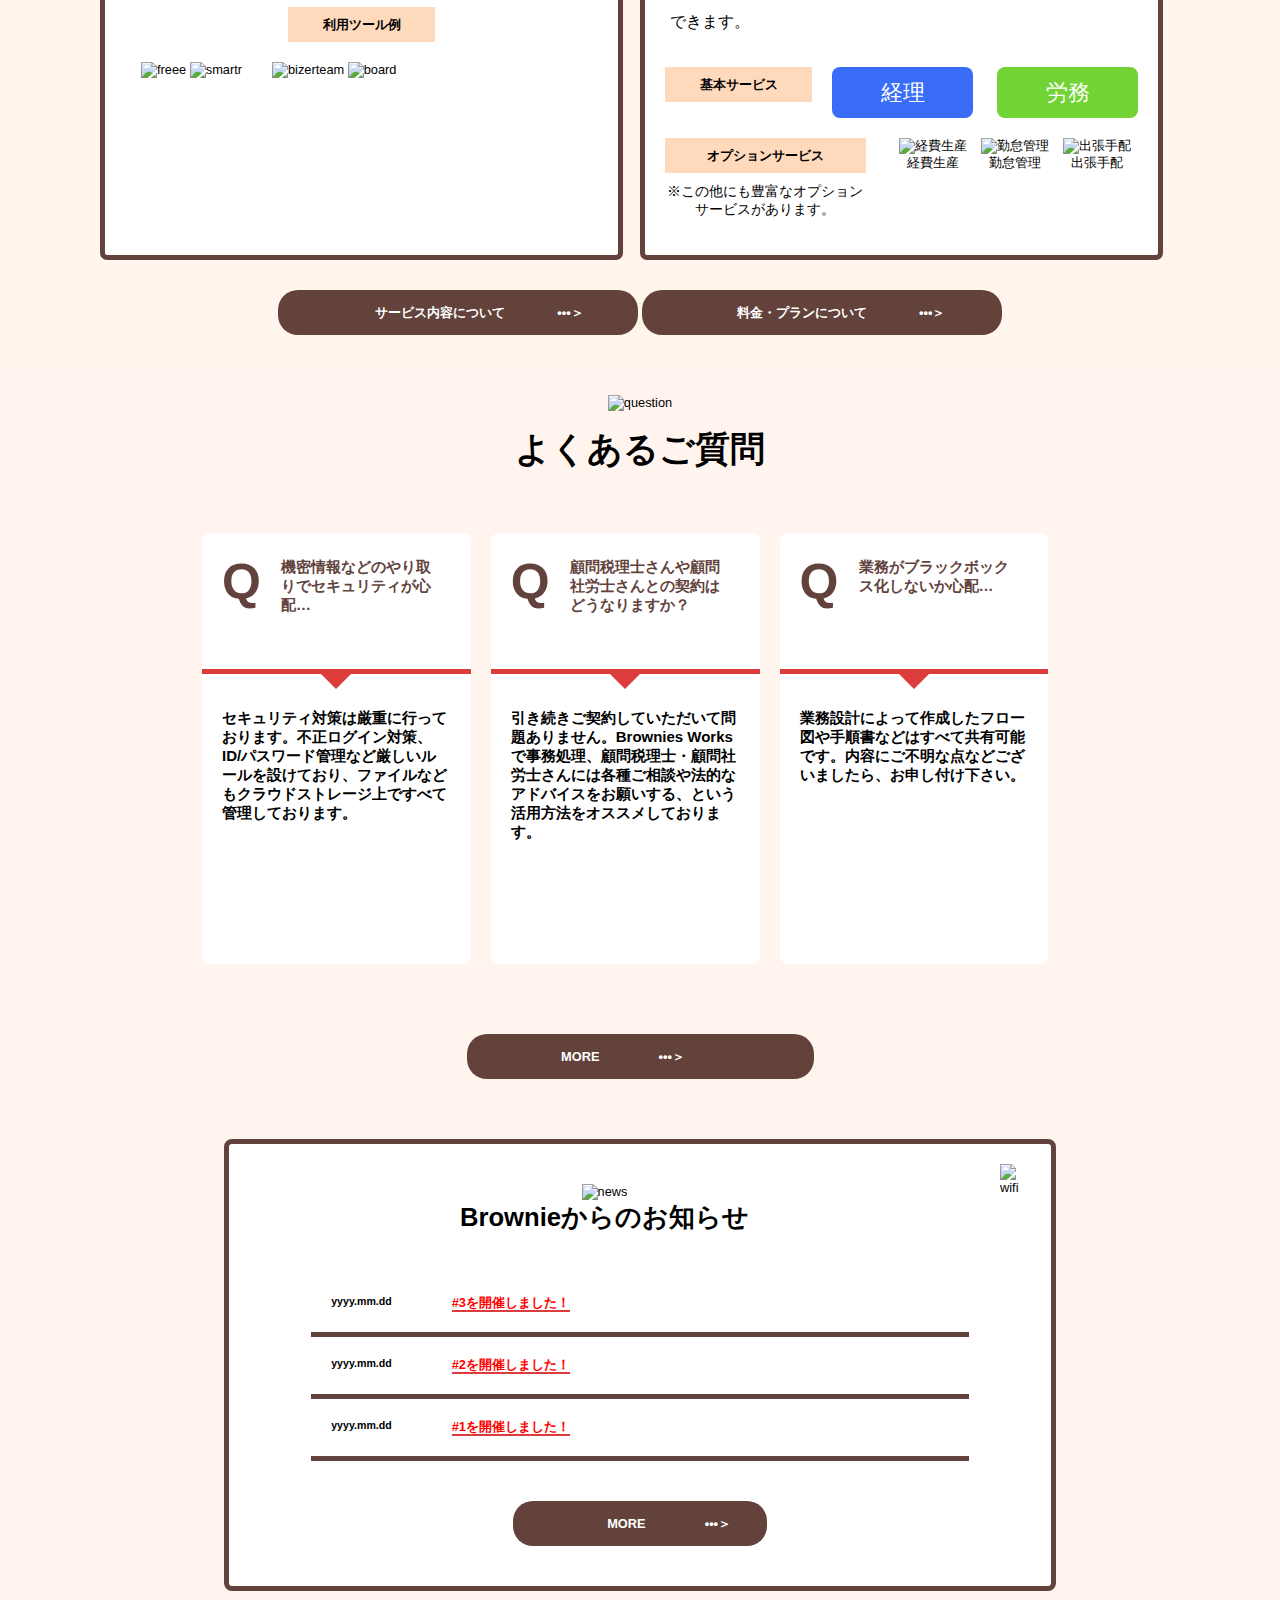
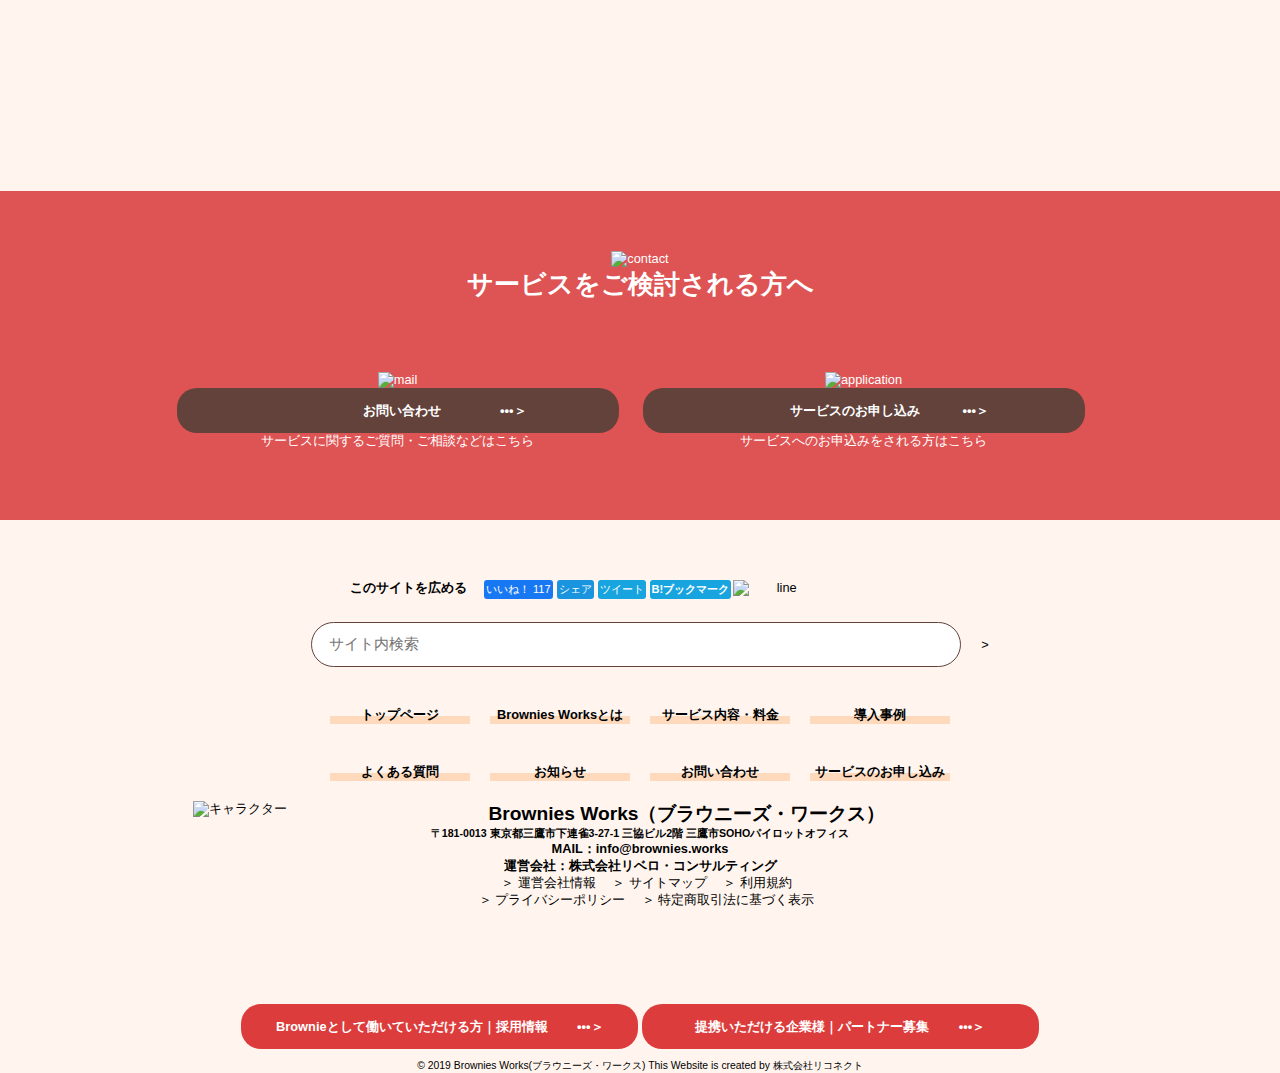
==== commit 657c046f: "Update index.html" ====
--- a/index.html
+++ b/index.html
@@ -278,7 +278,7 @@
           </div>
           <div class="b-contacts">
             <img src="https://www.brownies.works/wp/wp-content/themes/rcnt/images/mct_icon_application.png" alt="application" width="111px" height="130px">
-            <p class="a-text-contact">　　　 　　サービスのお申し込み　   　　•••＞　</p>
+            <p class="a-text-contact">　　　　サービスのお申し込み　  　　•••＞　</p>
             <h2　class="b-b-text-contact">サービスへのお申込みをされる方はこちら</h2>
           </div>
         </div>
@@ -289,12 +289,12 @@
         <div class="header-search">
           <div class="text-a-search">このサイトを広める</div>
 
-          <div class="smart-list">
-            <p class="text-b-search"><i class="fas fa-thumbs-up"></i><c class="fab fa-twitter"></c><span class="pc">いいね！ 117</span><span class="smart">Twitter</span></p>
+          <span class="smart-list">
+            <p class="text-b-search"><i class="fas fa-thumbs-up"></i><span class="pc"><c class="fab fa-twitter"></c>いいね！ 117</span><span class="smart">Twitter</span></p>
             <p class="text-c-search"><span class="pc">シェア</span><span class="smart"><c class="fab fa-facebook-f"></c>Facebook</span></p>
             <p class="text-d-search"><i class="fab fa-twitter"></i><span class="pc">ツイート</span><span class="smart">はてブ</span></p>
             <p class="text-e-search"><span class="pc">B!ブックマーク</span><span class="smart">LINE</span></p>
-          </div>
+          </span>
           <img class="line-img" src="https://www.brownies.works/wp/wp-content/themes/rcnt/images/linebutton.png" alt="line" width="91px">
         </div>
         <div class="box-search">
--- a/stylesheet.css
+++ b/stylesheet.css
@@ -137,83 +137,17 @@
 /* ミッション */
 .container-mission {
   text-align: center;
-}
-.icontainer-mission img {
+  height: auto;
+}
+.container-mission img {
   display: inlineblock;
 }
 
 .container-mission h1{
   margin-bottom: 50px;
 }
-
 /* 問題 */
-/* .container-problems {
-  text-align: center;
-}
-
-.problem { */
-  /* display: inline-block; */
-  /* padding: 40px 90px;
-  margin: 60px 0;
-  background-color: #fff;
-  font-size: 15px;
-}
-.problem {
-  flex-direction: column;
-}
-.order2 {
-  width: 594px;
-  font-size: 2.3rem;
-  font-weight: bold;
-  line-height: 70px;
-  padding: 0 30px;
-  background-color: red;
-}
-.order4 {
-  width: 594px;
-  font-size: 2.3rem;
-  font-weight: bold;
-  line-height: 70px;
-  padding: 0 30px;
-  background-color: red;
-}
-.order6 {
-  width: 594px;
-  font-size: 2.3rem;
-  font-weight: bold;
-  line-height: 70px;
-  padding: 0 30px;
-  background-color: red;
-}
-
-img {
-  margin-right: 40px;
-}
-.problem{
- display: flex;
-}
-
-.order1 {
-  order: 1;
-}
-.order2 {
-  order: 2;
-}
-.order3 {
-  order: 4;
-}
-
-.order4 {
-  order: 3;
-}
-
-.order5 {
-  order: 5;
-}
-
-.order6 {
-  order: 6;
-} */
+
 /* 構築 */
 .rebuilding {
   background-color: #fff;
@@ -226,19 +160,19 @@
   padding:50px 15px;
 }
 .rebuilding img {
-  width:60%;
+  width:50%;
   height: auto;
 }
 .rebuilding-text_a {
   color: #62423B;
   padding-top: 10px;
-  font-size: 22px;
+  font-size: 2.2rem;
   font-weight: bold;
 }
 
 .rebuilding-text_b {
   color: #62423B;
-  font-size: 16px;
+  font-size: 1.6rem;
   line-height: 30px;
   padding:20px 30px;
   text-align: left;
@@ -259,10 +193,10 @@
   display: inline-block;
   /* margin: 1.5em 0; */
   padding: 20px 30px;
-  /* min-width: 120px; */
+  min-width: 120px;
   max-width: 100%;
   color: #555;
-  font-size: 12px;
+  font-size: 1.2rem;
   background: #FFF;
   border: solid 5px #62423B;
   box-sizing: border-box;
@@ -303,3 +237,578 @@
   color: #62423B;
   font-size: 2rem;
 }
+/* ソリューション */
+.wrapper-solution {
+  text-align: center;
+  background-color: #fff;
+}
+
+.header-solution_a img{
+  padding-top: 70px;
+  padding-bottom: 20px;
+}
+.header-solution_b {
+  font-size: 3.3rem;
+  font-weight: bold;
+  padding-bottom: 40px;
+}
+.solution {
+  float: left;
+  width: 30%;
+  height:350px;
+  background-color: #FFF5ED;
+  margin:20px 10px;
+  border-radius: 8px;
+}
+
+.icon-solution {
+  padding-top: 30px;
+
+}
+.text-solution_a {
+  padding: 10px 0;
+  color: #530000;
+  font-size: 1.8rem;
+  font-weight: bold;
+  text-align: center;
+}
+
+.text-solution_b {
+  font-size: 15px;
+  text-align: left;
+  width: 91%;
+  padding-left: 30px;
+  line-height: 30px;
+}
+/* サービス */
+.wrapper-service {
+  padding-top: 80px;
+  /* height: 910px; */
+  height: auto;
+  width: 100%;
+  text-align: center;
+  background-color: #FFF5ED;
+}
+.container2 {
+  width: 80%;
+  margin:0 auto;
+  text-align: center;
+}
+
+.header-service_b {
+  font-size: 3.7rem;
+  margin: 10px;
+}
+.title-service {
+  background-color: #62423B;
+  color: #fff;
+  width: 523px;
+  height: 69px;
+  text-align: center;
+  border: 5px solid #62423B;
+  border-radius: 7px 7px 0px 0px;
+  line-height: 69px;
+}
+.contents-services {
+  width: 1080px;
+  margin: 0 auto;
+  padding-bottom: 100px;
+}
+
+/* 利用ツールの選定と運用フローの設計 */
+.contents-service_a {
+  margin-top: 60px;
+  float: left;
+  width: 50%;
+}
+
+.mein-service_a {
+  border: 5px solid #62423B;
+  width: 523px;
+  height:378px;
+  border-radius: 0px 0px 7px 7px;
+  background-color: #fff;
+}
+.mein-service_a h5 {
+  line-height: 30px;
+  padding:30px 25px;
+  font-size: 16px;
+  font-weight: normal;
+  text-align: left;
+}
+.mein-service_a p {
+  background-color: #FED9BC;
+  width: 147px;
+  height: 35px;
+  font-weight: bold;
+  line-height: 35px;
+  margin: 0 auto;
+}
+
+.imgs_a {
+    width: 501px;
+    height: 142px;
+    text-align: center;
+    margin: 0 auto;
+}
+.img_a_group_a {
+  float: left;
+  margin-top: 20px;
+  margin-left: 30px;
+  text-align: center;
+}
+
+.img_a_group_b {
+  margin-top: 20px;
+  margin-left: 30px;
+  float: left;
+}
+/* バックオフィスを丸ごと対応 */
+.contents-service_b {
+  margin-top: 60px;
+  float: left;
+  width: 50%;
+}
+.mein-service_b {
+  border: 5px solid #62423B;
+  width: 523px;
+  height:378px;
+  border-radius: 0px 0px 7px 7px;
+  background-color: #fff;
+}
+.mein-service_b h5 {
+  line-height: 30px;
+  padding:30px 25px;
+  font-size: 16px;
+  font-weight: normal;
+  text-align: left;
+}
+.basic-servise {
+    background-color: #FED9BC;
+    width: 147px;
+    height: 35px;
+    font-weight: bold;
+    line-height: 35px;
+    margin: 0 auto;
+    float: left;
+    margin-right: 20px;
+    margin-left: 20px;
+}
+
+.keiri {
+    background-color: #396CF7;
+    width: 141px;
+    height: 51px;
+    line-height: 51px;
+    margin: 0 auto;
+    color: #fff;
+    font-size:  22px;
+    border-radius: 8px;
+    float: left;
+    margin-right: 20px;
+}
+.romu {
+    background-color: #72D334;
+    width: 141px;
+    height: 51px;
+    line-height: 51px;
+    margin: 0 auto;
+    color: #fff;
+    font-size:  22px;
+    border-radius: 8px;
+    margin-right: 20px;
+}
+/* 基本サービス・経費生産・勤怠管理・出張手配 */
+.okkf {
+  margin-top: 20px;
+}
+.op {
+  float: left;
+  width: 180px;
+  margin-right: 50px;
+}
+.keihi {
+  display: inline-block;
+  width: 30%;
+}
+.kintai {
+  display: inline-block;
+  width: 30%;
+}
+.flight {
+  display: inline-block;
+  width: 30%;
+}
+.op-service {
+    background-color: #FED9BC;
+    width: 201px;
+    height: 35px;
+    font-weight: bold;
+    line-height: 35px;
+    margin: 0 auto;
+    margin-left: 20px;
+    margin-right: 30px;
+}
+.another {
+  padding-top: 10px;
+  width: 200px;
+  height: 38px;
+  margin-left: 20px;
+  font-size: 14px;
+}
+.kkf {
+  padding-left: 10px;
+  width: 270px;
+  float: left;
+}
+.ser-plan {
+  /* margin: 50px auto; */
+}
+.about-service {
+  color: #fff;
+  border-radius: 20px;
+  font-weight: bold;
+  background-color: #62423B;
+  width: 360px;
+  height: 45px;
+  line-height: 45px;
+  display: inline-block;
+  margin-right: 20px;
+  margin: 30px 0px;
+}
+
+.about-plan {
+  color: #fff;
+  border-radius: 20px;
+  font-weight: bold;
+  background-color: #62423B;
+  width: 360px;
+  height: 45px;
+  line-height: 45px;
+  display: inline-block;
+}
+/* よくあるご質問 */
+/* よくある質問ヘッダー */
+.wrapper-question {
+  width: 100%;
+  height: auto;
+  clear: both;
+}
+.header-question {
+  padding-top: 30px;
+  text-align: center;
+}
+.header-text-question {
+  padding-top: 15px;
+  font-size: 35px;
+  font-weight: bold;
+}
+/* よくある質問コンテンツ */
+.contents-question {
+  width: 70%;
+  margin: 0 auto;
+  margin-top: 50px;
+}
+.abc {
+  width: 100%;
+  height: 141px;
+  border-bottom: 5px solid #DC3C3C;
+  color: #62423c;
+}
+.box {
+  margin: 0 auto;
+  width: 1%;
+  border-top: 15px solid #DC3C3C;
+  border-right: 15px solid transparent;
+  border-left: 15px solid transparent;
+}
+.content-abc-logo-question {
+  float: left;
+  font-size: 50px;
+  padding:20px;
+}
+
+.content-abc-text-question {
+  padding: 25px;
+}
+.contents-abc-question {
+  width: 30%;
+  /* float: left; */
+  background-color: #fff;
+  height: 431px; /*これは固定でOK*/
+  margin: 10px;
+  border-radius: 8px;
+}
+.aaa{
+  float: left;
+}
+.bbb {
+  float: left;
+}
+.ccc {
+  float: left;
+}
+.clearfix::after {
+   content: "";
+   display: block;
+   clear: both;
+}
+.content-abc-text-answer {
+  padding: 20px;
+}
+
+.more-question {
+  color: #fff;
+  border-radius: 20px;
+  font-weight: bold;
+  background-color: #62423B;
+  width: 347px;
+  height: 45px;
+  line-height: 45px;
+  margin: 60px auto;
+}
+
+
+/* NEWS */
+.wrapper-news {
+  background-color: #FFF5EE;
+  width: 100%;
+  height: auto;
+}
+
+.contents-news {
+  background-color: #fff;
+  width: 65%;
+  height: auto;
+  border: 5px solid #62423c;
+  border-radius: 8px;
+  margin: 0 auto;
+}
+.header-news {
+  padding: 40px 0px;
+  text-align: center;
+}
+
+.news-abc h5 {
+  padding-left: 20px;
+  float: left;
+}
+.news-abc a{
+  margin-left: 60px;
+  color: red;
+  border-bottom: 2px solid #DC3C3C;
+  font-weight: bold;
+}
+.news-abc {
+  border-bottom: 5px solid #62423c;
+  padding: 20px 0;
+  width: 80%;
+  margin:0 auto;
+}
+
+.icon-news {
+  margin: 20px 20px;
+}
+
+.news {
+  margin-bottom: 50px;
+}
+
+.contants-news {
+  background-color: red;
+}
+
+.more-news {
+  color: #fff;
+  border-radius: 20px;
+  font-weight: bold;
+  background-color: #62423B;
+  width: 31%;
+  height: 45px;
+  line-height: 45px;
+  margin: 40px auto;
+}
+
+.contents-news {
+  margin-bottom: 200px;
+}
+
+/* contact */
+.wrapper-contact {
+  width: 100%;
+  height: auto;
+  background-color: #DE5353;
+  color: #fff;
+  padding-bottom: 60px;
+}
+
+.header-contact {
+  text-align: center;
+  padding: 60px;
+}
+
+.ab-contacts {
+  text-align: center;
+  margin: 0 auto;
+  width: 951px;
+}
+
+.a-contacts {
+  float: left;
+  margin: 10px;
+  width: 446px;
+  display: inline-block;
+}
+
+.b-contacts {
+  float: left;
+  margin: 10px;
+  width: 446px;
+  display: inline-block;
+}
+
+.a-text-contact {
+  border-radius: 20px;
+  font-weight: bold;
+  width: 442px;
+  background-color: #62423B;
+  height: 45px;
+  line-height: 45px;
+  margin: 0 auto;
+}
+
+
+
+/* 検索 */
+.wraapper-search {
+  height: auto;
+  width: 100%;
+  background-color: #FFF5EE;
+  text-align: center;
+}
+
+
+.smart-list {
+  width: 375px;
+}
+.header-search img{
+  float: left;
+}
+.header-search {
+  width: 580px;
+  display: inline-block;
+  margin-top: 60px;
+}
+
+.text-a-search {
+  font-weight: bold;
+  margin-right: 15px;
+  float: left;
+}
+.text-b-search {
+  background-color: #1877F2;
+  color: #fff;
+  font-size: 11px;
+  margin:0 2px;
+  border-radius: 3px;
+  padding: 2px;
+  float: left;
+}
+.text-c-search {
+  background-color: #1B94E0;
+  color: #fff;
+  font-size: 11px;
+  margin:0 2px;
+  border-radius: 3px;
+  padding: 2px;
+  float: left;
+}
+.text-d-search {
+  background-color: #17A4DF;
+  color: #fff;
+  font-size: 11px;
+  margin:0 2px;
+  border-radius: 3px;
+  padding: 2px;
+  float: left;
+}
+.text-e-search {
+  background-color: #17A4DF;
+  color: #fff;
+  font-size: 11px;
+  margin:0 2px;
+  border-radius: 3px;
+  padding: 2px;
+  font-weight: bold;
+  float: left;
+}
+
+.smart {
+  display: none;
+}
+.c {
+  display: none;
+}
+
+.search-btn {
+  border: 1px solid #62423B;
+  border-radius: 25px;
+  height: 45px;
+  width: 650px;
+  margin: 20px;
+  font-size: 15px;
+  color: #757575;
+}
+.list-a-search {
+  display: flex;
+  width: 50%;
+  margin: 0 auto;
+}
+.list-a-search span {
+  /* display: inline-block; */
+  margin: 0 auto;
+  width: 222px;
+  margin:20px 10px;
+  font-weight: bold;
+  background: linear-gradient(transparent 50%, #FED9BC 50%);
+}
+/* footer */
+.wrapper-footer {
+  width: 100%;
+  height: auto;
+  background-color: #FFF5EE;
+  text-align: center;
+}
+.contents-footer {
+  width: 894px;
+  display: inline-block;
+  margin-bottom: 60px;
+}
+
+.img-footer {
+  float: left;
+  /* width: 222px; */
+}
+.syamei-footer h4 {
+  /* text-align: left; */
+  margin-bottom: 20px;
+}
+.footer-btn-a {
+    color: #fff;
+    border-radius: 20px;
+    font-weight: bold;
+    background-color: #DC3C3C;
+    width: 31%;
+    height: 45px;
+    line-height: 45px;
+    margin: 0 auto;
+    margin-top: 35px;
+    display: inline-block;
+}
+.kaigyou {
+  display: none;
+}
+.footer {
+  padding-top: 10px;
+  font-size: 1.3rem;
+}
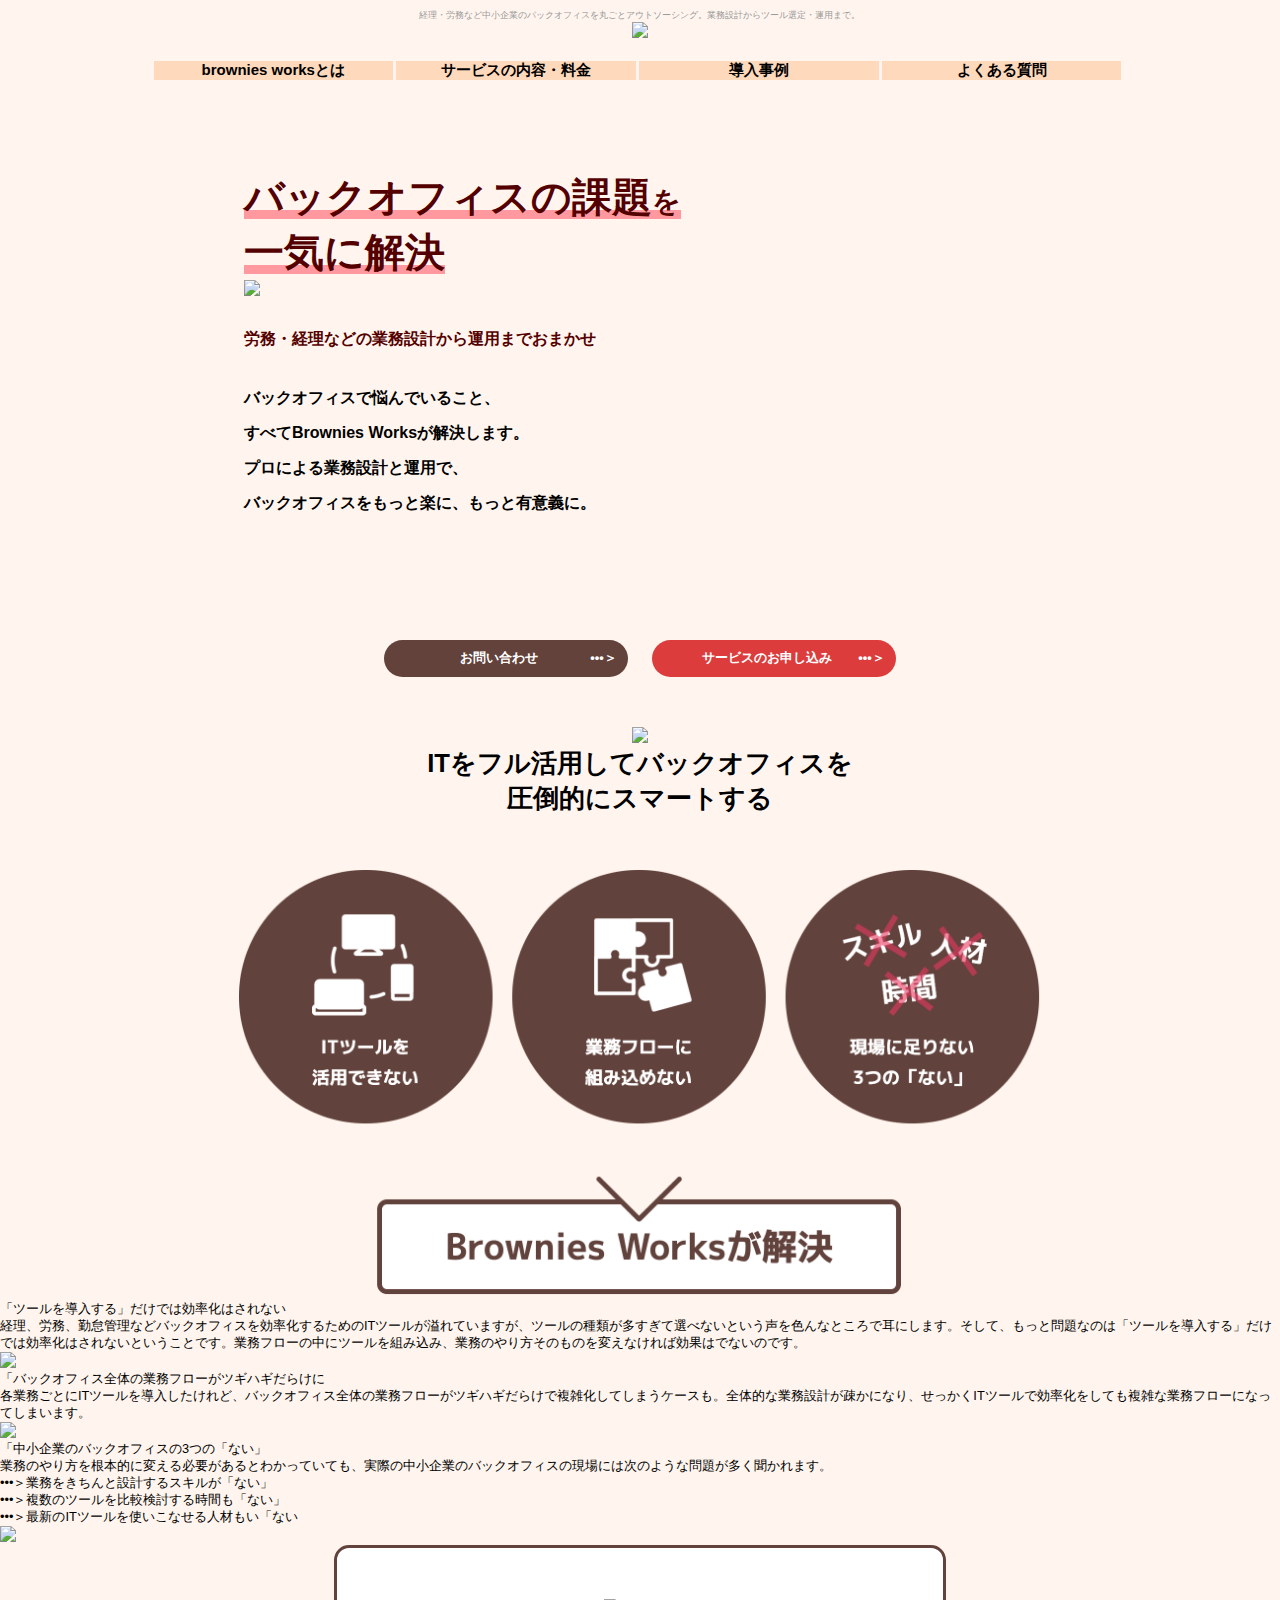
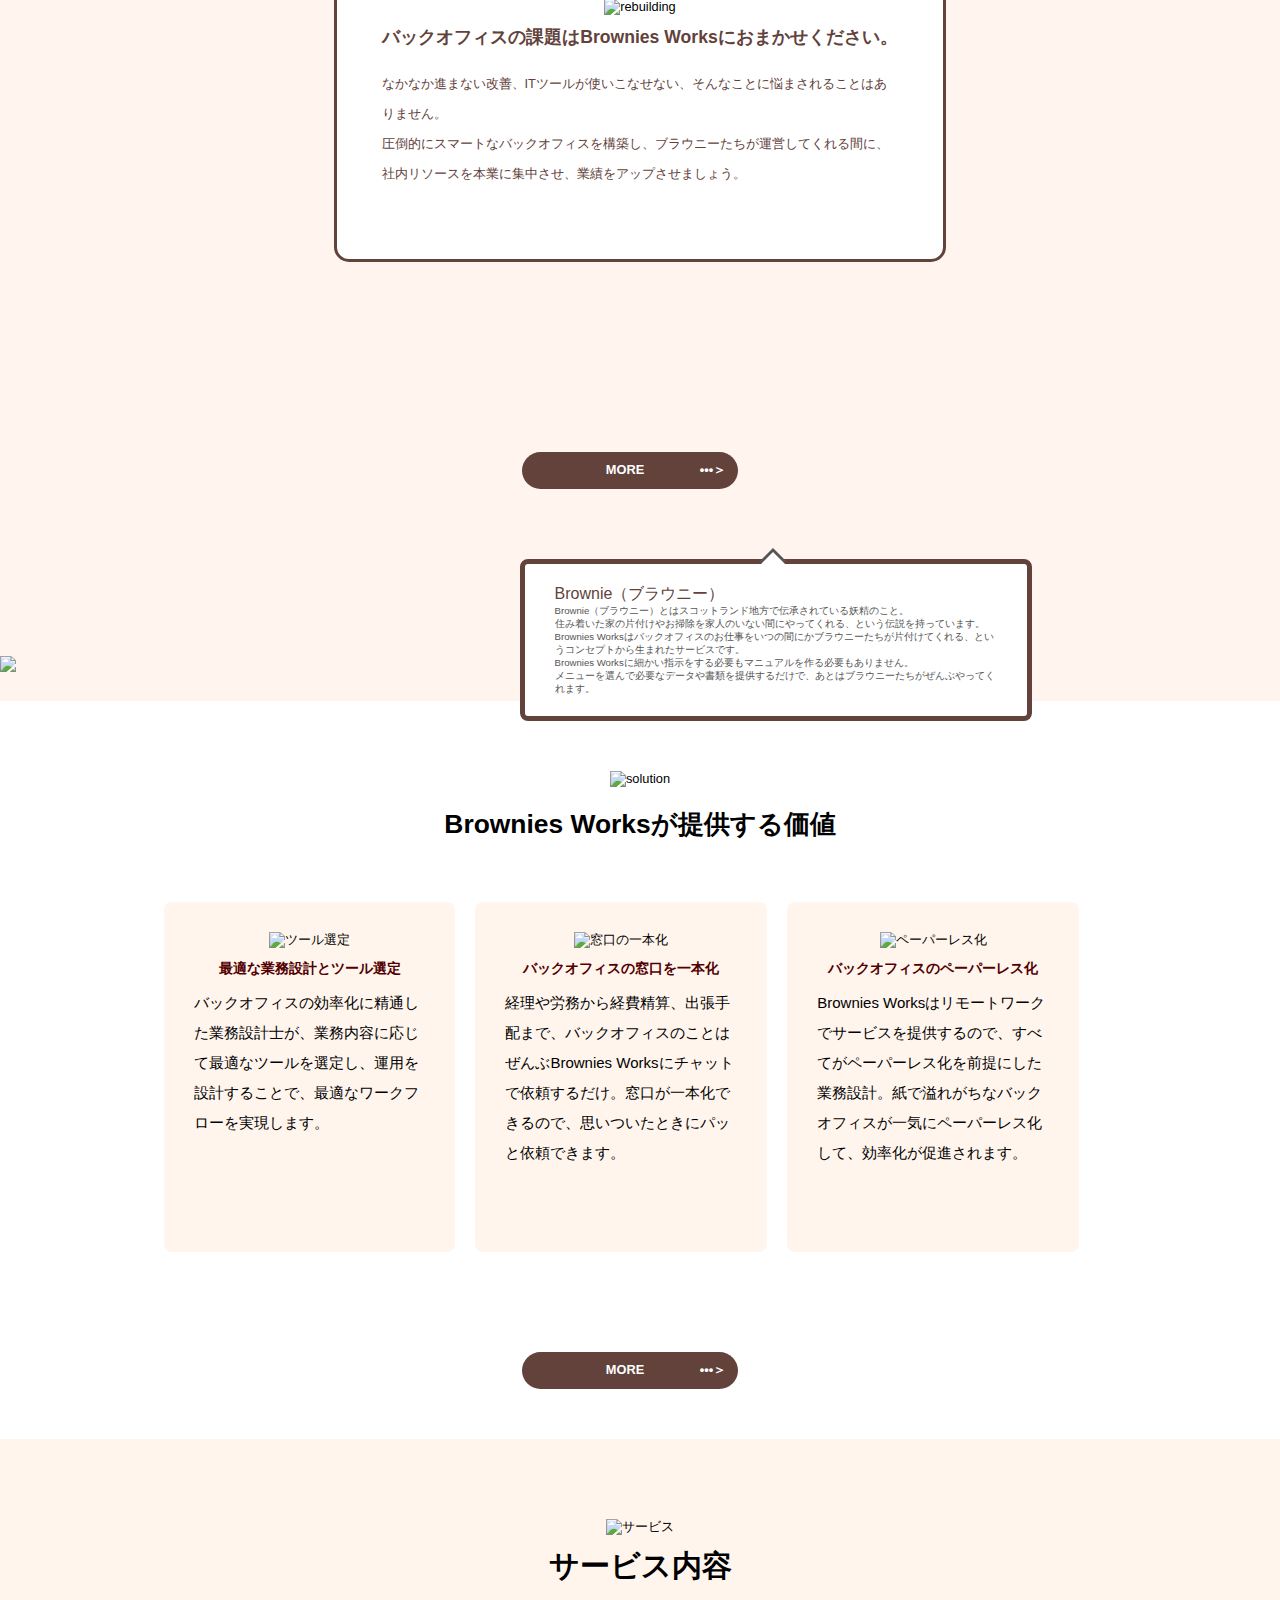
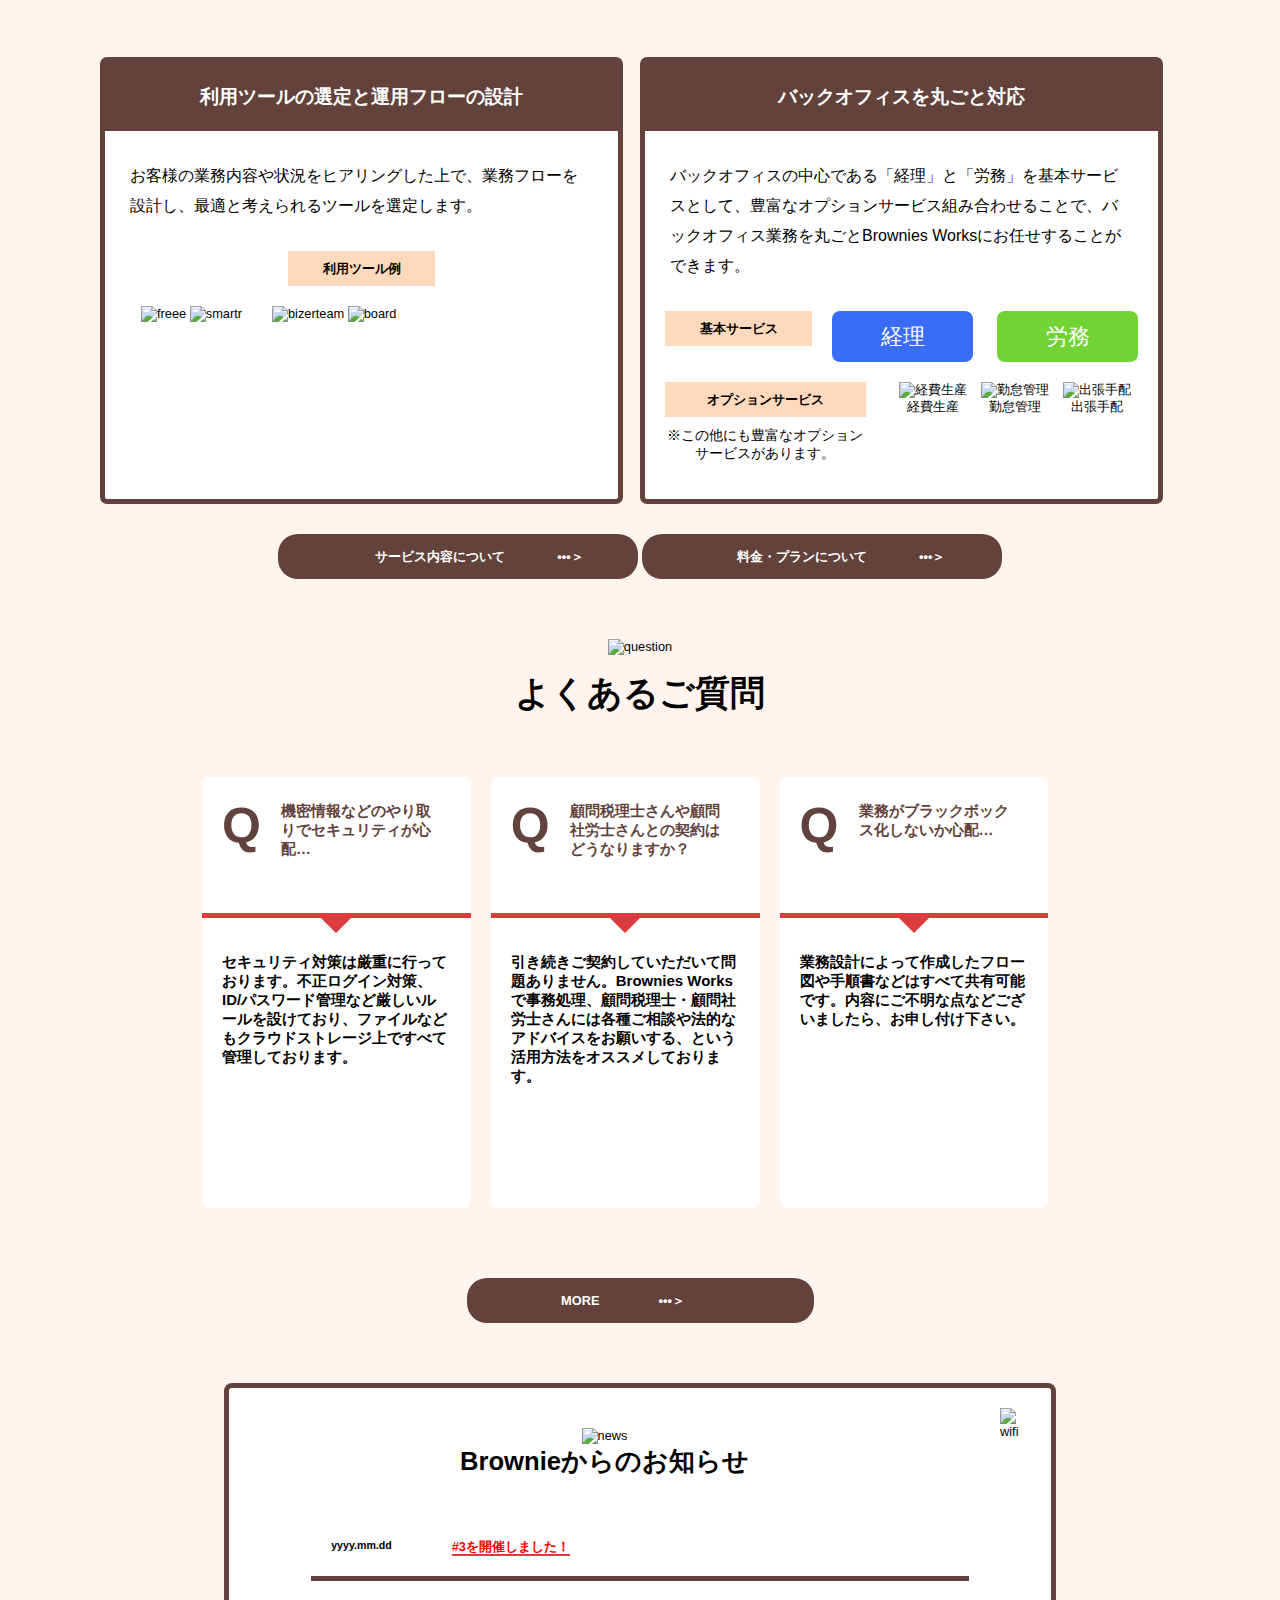
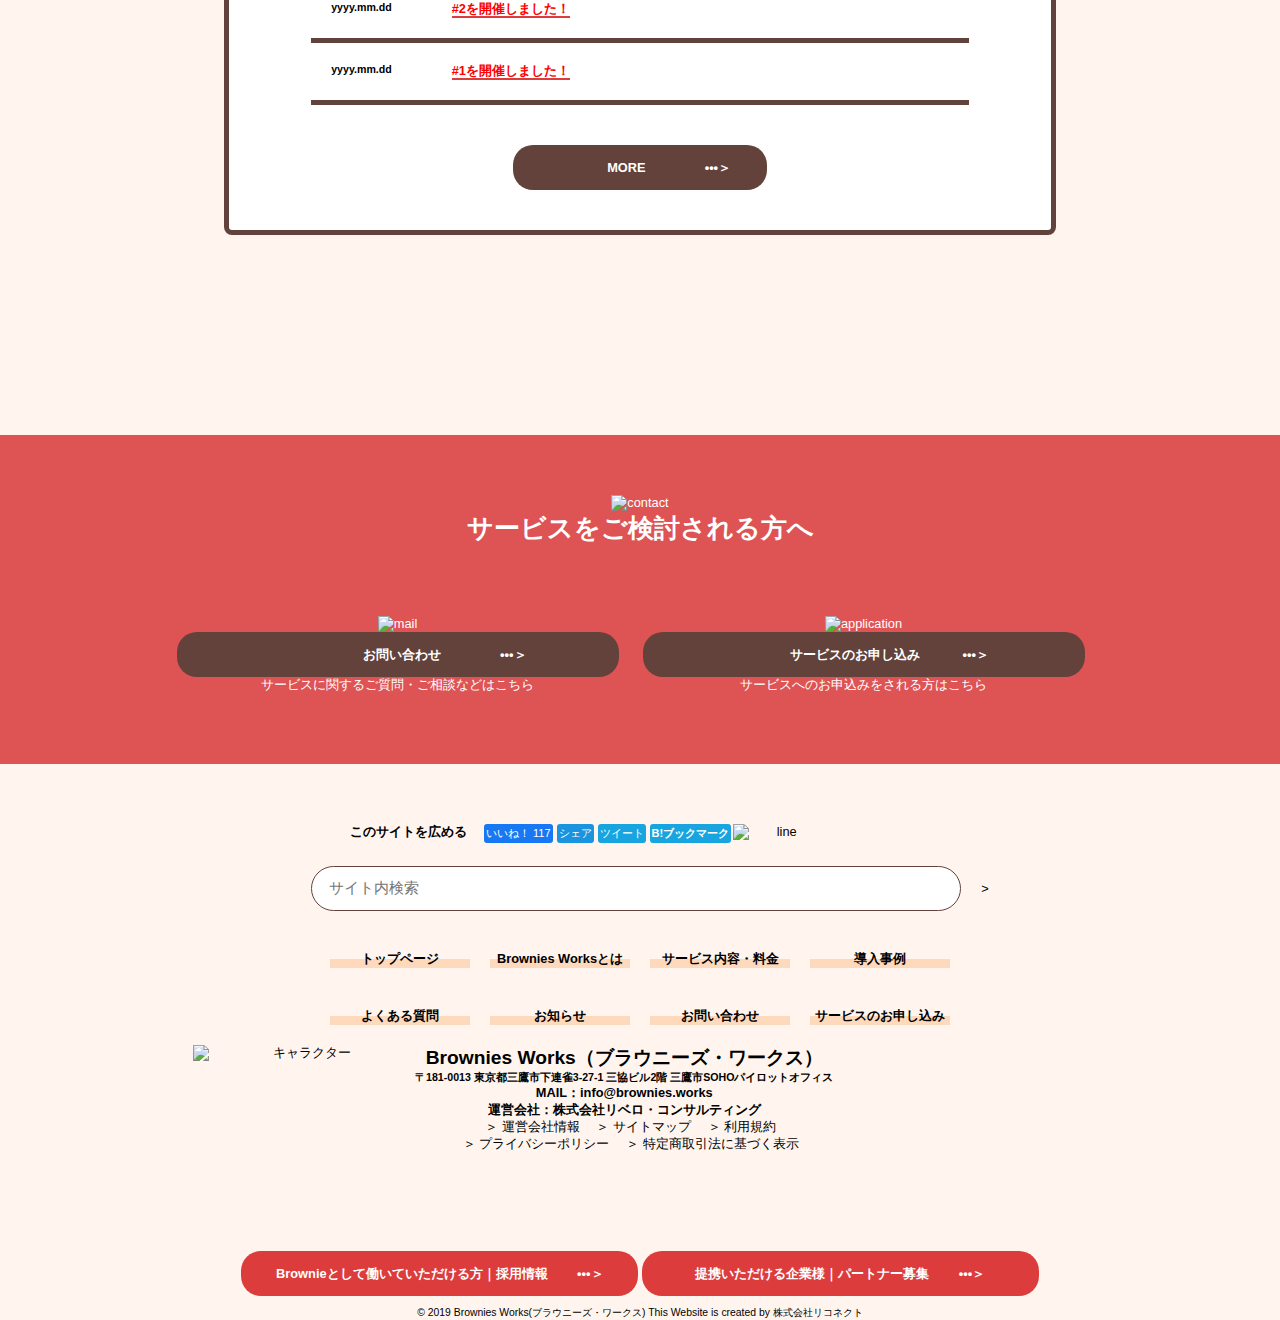
==== commit 1a3da0dd: "Update index.html" ====
--- a/index.html
+++ b/index.html
@@ -51,32 +51,33 @@
         <img class="mission-img-b" src="img/キャプチャ1.png" width="810px">
       </div>
       <!-- ここからプロブレム部分 -->
-      <!-- <div class="wrapper-problem">
-        <div class="container-problems">
-          <div class="problem">
-            <div><img class="order1" src="https://www.brownies.works/wp/wp-content/themes/rcnt/images/mct_problem_img_01.jpg" width="282px"></div>
-            <div><span class="order2">「ツールを導入する」だけでは効率化はされない</span><br><span class="test_2">経理、労務、勤怠管理などバックオフィスを効率化するためのITツールが溢れてい<br>ますが、ツールの種類が多すぎて選べないという声を色んなところで耳にします。<br>そして、もっと問題なのは「ツールを導入する」だけでは効率化はされないという<br>ことです。業務フローの中にツールを組み込み、業務のやり方そのものを変えなけ<br>れば効果はでないのです。</span></div>
-          </div>
-          <div class="problem">
-            <div><img class="order3" src="https://www.brownies.works/wp/wp-content/themes/rcnt/images/mct_problem_img_02.jpg" width="240px"></div>
-              <div><span class="order4">「バックオフィス全体の業務フローがツギハギだらけに</span><br><span class="test_2">各業務ごとにITツールを導入したけれど、バックオフィス全体の業務フローがツギ<br>ハギだらけで複雑化してしまうケースも。全体的な業務設計が疎かになり、せっか<br>くITツールで効率化をしても複雑な業務フローになってしまいます。</span></div>
-          </div>
-          <div class="problem">
-            <div><img class="order5" src="https://www.brownies.works/wp/wp-content/themes/rcnt/images/mct_problem_img_03.jpg" width="282px"></div>
-            <div><span class="order6">中小企業のバックオフィスの3つの「ない」</span><br><span class="test_2">業務のやり方を根本的に変える必要があるとわかっていても、実際の中小企<br>業のバックオフィスの現場には次のような問題が多く聞かれます。<br>•••＞　業務をきちんと設計するスキルが「ない」<br>•••＞　複数のツールを比較検討する時間も「ない」<br>•••＞　最新のITツールを使いこなせる人材もい「ない」</span></div>
-          </div> -->
-
-          <!-- <div class="problem">
-            <img src="https://www.brownies.works/wp/wp-content/themes/rcnt/images/mct_problem_img_01.jpg" width="282px" align="left"><span class="test">「ツールを導入する」だけでは効率化はされない</span><br><span class="test_2">経理、労務、勤怠管理などバックオフィスを効率化するためのITツールが溢れてい<br>ますが、ツールの種類が多すぎて選べないという声を色んなところで耳にします。<br>そして、もっと問題なのは「ツールを導入する」だけでは効率化はされないという<br>ことです。業務フローの中にツールを組み込み、業務のやり方そのものを変えなけ<br>れば効果はでないのです。</span>
-          </div>
-          <div class="problem">
-            <img src="https://www.brownies.works/wp/wp-content/themes/rcnt/images/mct_problem_img_02.jpg" width="240px" align="right"><span class="test">「バックオフィス全体の業務フローがツギハギだらけに</span><br><span class="test_2">各業務ごとにITツールを導入したけれど、バックオフィス全体の業務フローがツギ<br>ハギだらけで複雑化してしまうケースも。全体的な業務設計が疎かになり、せっか<br>くITツールで効率化をしても複雑な業務フローになってしまいます。</span>
-          </div>
-          <div class="problem">
-            <img src="https://www.brownies.works/wp/wp-content/themes/rcnt/images/mct_problem_img_03.jpg" width="282px" align="left"><span class="test">中小企業のバックオフィスの3つの「ない」</span><br><span class="test_2">業務のやり方を根本的に変える必要があるとわかっていても、実際の中小企<br>業のバックオフィスの現場には次のような問題が多く聞かれます。<br>•••＞　業務をきちんと設計するスキルが「ない」<br>•••＞　複数のツールを比較検討する時間も「ない」<br>•••＞　最新のITツールを使いこなせる人材もい「ない」</span>
-          </div> -->
-        <!-- </div>
-      </div> -->
+      <div class="wrapper-problem">
+
+        <div class="problems clearfix">
+          <div class="problem1">
+            <p class="problem1-title">「ツールを導入する」だけでは効率化はされない</p>
+            <div class="problem1-contents">経理、労務、勤怠管理などバックオフィスを効率化するためのITツールが溢れていますが、ツールの種類が多すぎて選べないという声を色んなところで耳にします。そして、もっと問題なのは「ツールを導入する」だけでは効率化はされないということです。業務フローの中にツールを組み込み、業務のやり方そのものを変えなければ効果はでないのです。</div>
+          </div>
+          <img class="problem1-img" src="https://www.brownies.works/wp/wp-content/themes/rcnt/images/mct_problem_img_01.jpg" width="282px">
+        </div>
+
+        <div class="problems clearfix">
+          <div class="problem2">
+            <p class="problem2-title">「バックオフィス全体の業務フローがツギハギだらけに</p>
+            <div class="problem2-contents">各業務ごとにITツールを導入したけれど、バックオフィス全体の業務フローがツギハギだらけで複雑化してしまうケースも。全体的な業務設計が疎かになり、せっかくITツールで効率化をしても複雑な業務フローになってしまいます。</div>
+          </div>
+          <img class="problem2-img" src="https://www.brownies.works/wp/wp-content/themes/rcnt/images/mct_problem_img_02.jpg" width="282px">
+        </div>
+
+        <div class="problems clearfix">
+          <div class="problem3">
+            <p class="problem3-title">「中小企業のバックオフィスの3つの「ない」</p>
+            <div class="problem3-contents">業務のやり方を根本的に変える必要があるとわかっていても、実際の中小企業のバックオフィスの現場には次のような問題が多く聞かれます。<br>•••＞業務をきちんと設計するスキルが「ない」<br>•••＞複数のツールを比較検討する時間も「ない」<br>•••＞最新のITツールを使いこなせる人材もい「ない</div>
+          </div>
+          <img class="problem3-img" src="https://www.brownies.works/wp/wp-content/themes/rcnt/images/mct_problem_img_03.jpg" width="282px">
+        </div>
+
+      </div>
       <!-- ここから解決します！   -->
       <div class="wrapper-rebuilding">
         <div class="container">
@@ -149,7 +150,7 @@
         <!-- 利用ツールの選定と運用フローの設計 -->
           <div class="contents-service_a">
             <h2 class="title-service">利用ツールの選定と運用フローの設計</h2>
-            <div class="mein-service_a">
+            <div class="mein-service_a clearfix">
               <h5>お客様の業務内容や状況をヒアリングした上で、業務フローを設計し、最適と考えられるツールを選定します。</h5>
               <p>利用ツール例</p>
               <div class="imgs_a">
@@ -290,7 +291,7 @@
           <div class="text-a-search">このサイトを広める</div>
 
           <span class="smart-list">
-            <p class="text-b-search"><i class="fas fa-thumbs-up"></i><span class="pc"><c class="fab fa-twitter"></c>いいね！ 117</span><span class="smart">Twitter</span></p>
+            <p class="text-b-search"><i class="fas fa-thumbs-up"></i><span class="pc">いいね！ 117</span><span class="smart"><c class="fab fa-twitter"></c>Twitter</span></p>
             <p class="text-c-search"><span class="pc">シェア</span><span class="smart"><c class="fab fa-facebook-f"></c>Facebook</span></p>
             <p class="text-d-search"><i class="fab fa-twitter"></i><span class="pc">ツイート</span><span class="smart">はてブ</span></p>
             <p class="text-e-search"><span class="pc">B!ブックマーク</span><span class="smart">LINE</span></p>
@@ -321,16 +322,18 @@
             <h5>〒181-0013 東京都三鷹市下連雀3-27-1 三協ビル2階 三鷹市SOHOパイロットオフィス</h5>
             <h4>MAIL：info@brownies.works</h4>
             <h4>運営会社：株式会社リベロ・コンサルティング</h4>
-            <span>　＞</span>
-            <span>運営会社情報</span>
-            <span>　＞</span>
-            <span>サイトマップ</span>
-            <span>　＞</span>
-            <span>利用規約<br></span>
-            <span>　＞</span>
-            <span>プライバシーポリシー</span>
-            <span>　＞</span>
-            <span>特定商取引法に基づく表示</span>
+            <p class="osirase">
+              <span>　＞</span>
+              <span>運営会社情報</span>
+              <span>　＞</span>
+              <span>サイトマップ</span>
+              <span>　＞</span>
+              <span>利用規約<br></span>
+              <span>　＞</span>
+              <span>プライバシーポリシー</span>
+              <span>　＞</span>
+              <span>特定商取引法に基づく表示</span>
+            </p>
           </div>
         </div>
         <div class="footer-btn">
--- a/stylesheet.css
+++ b/stylesheet.css
@@ -787,10 +787,13 @@
 
 .img-footer {
   float: left;
-  /* width: 222px; */
+  width: 222px;
+}
+.text-footer {
+  float: left;
 }
 .syamei-footer h4 {
-  /* text-align: left; */
+  text-align: left;
   margin-bottom: 20px;
 }
 .footer-btn-a {
--- a/responsive.css
+++ b/responsive.css
@@ -353,12 +353,13 @@
   }
   .ab-contacts {
     margin: 10px auto;
-    width: 95%;
+    width: 98%;
   }
   .a-contacts {
     clear: left;
     width: 95%;
   }
+
   .b-contacts {
     clear: left;
     width: 95%;
@@ -462,15 +463,21 @@
   }
 
 
-
+  /* .wrapper-footer {
+    width: 100%;
+  } */
   .contents-footer {
     width: 100%;
   }
 
   .img-footer {
-    width: 50%;
-    clear: left;
-  }
+    width: 30%;
+    margin: 30px auto;
+    clear: left;
+  }
+
+
+
   .kaigyou {
     display: block;
   }
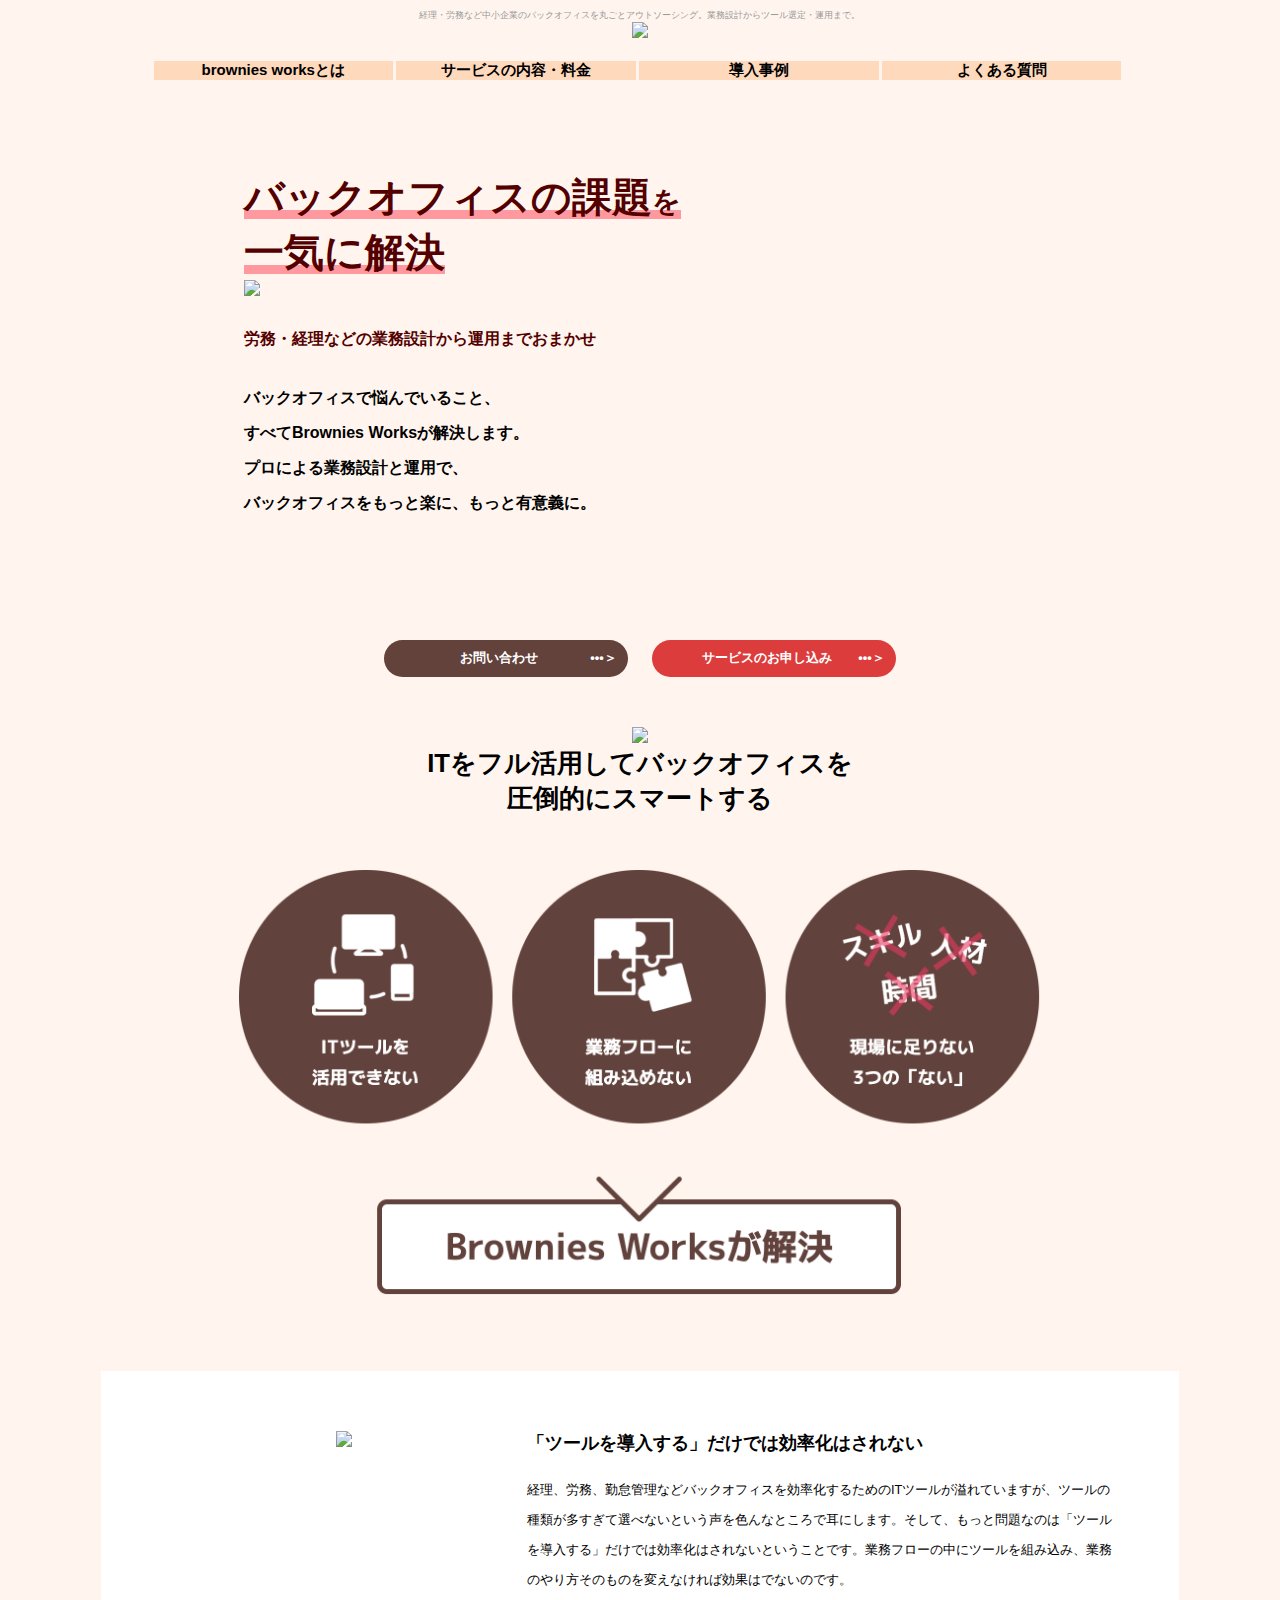
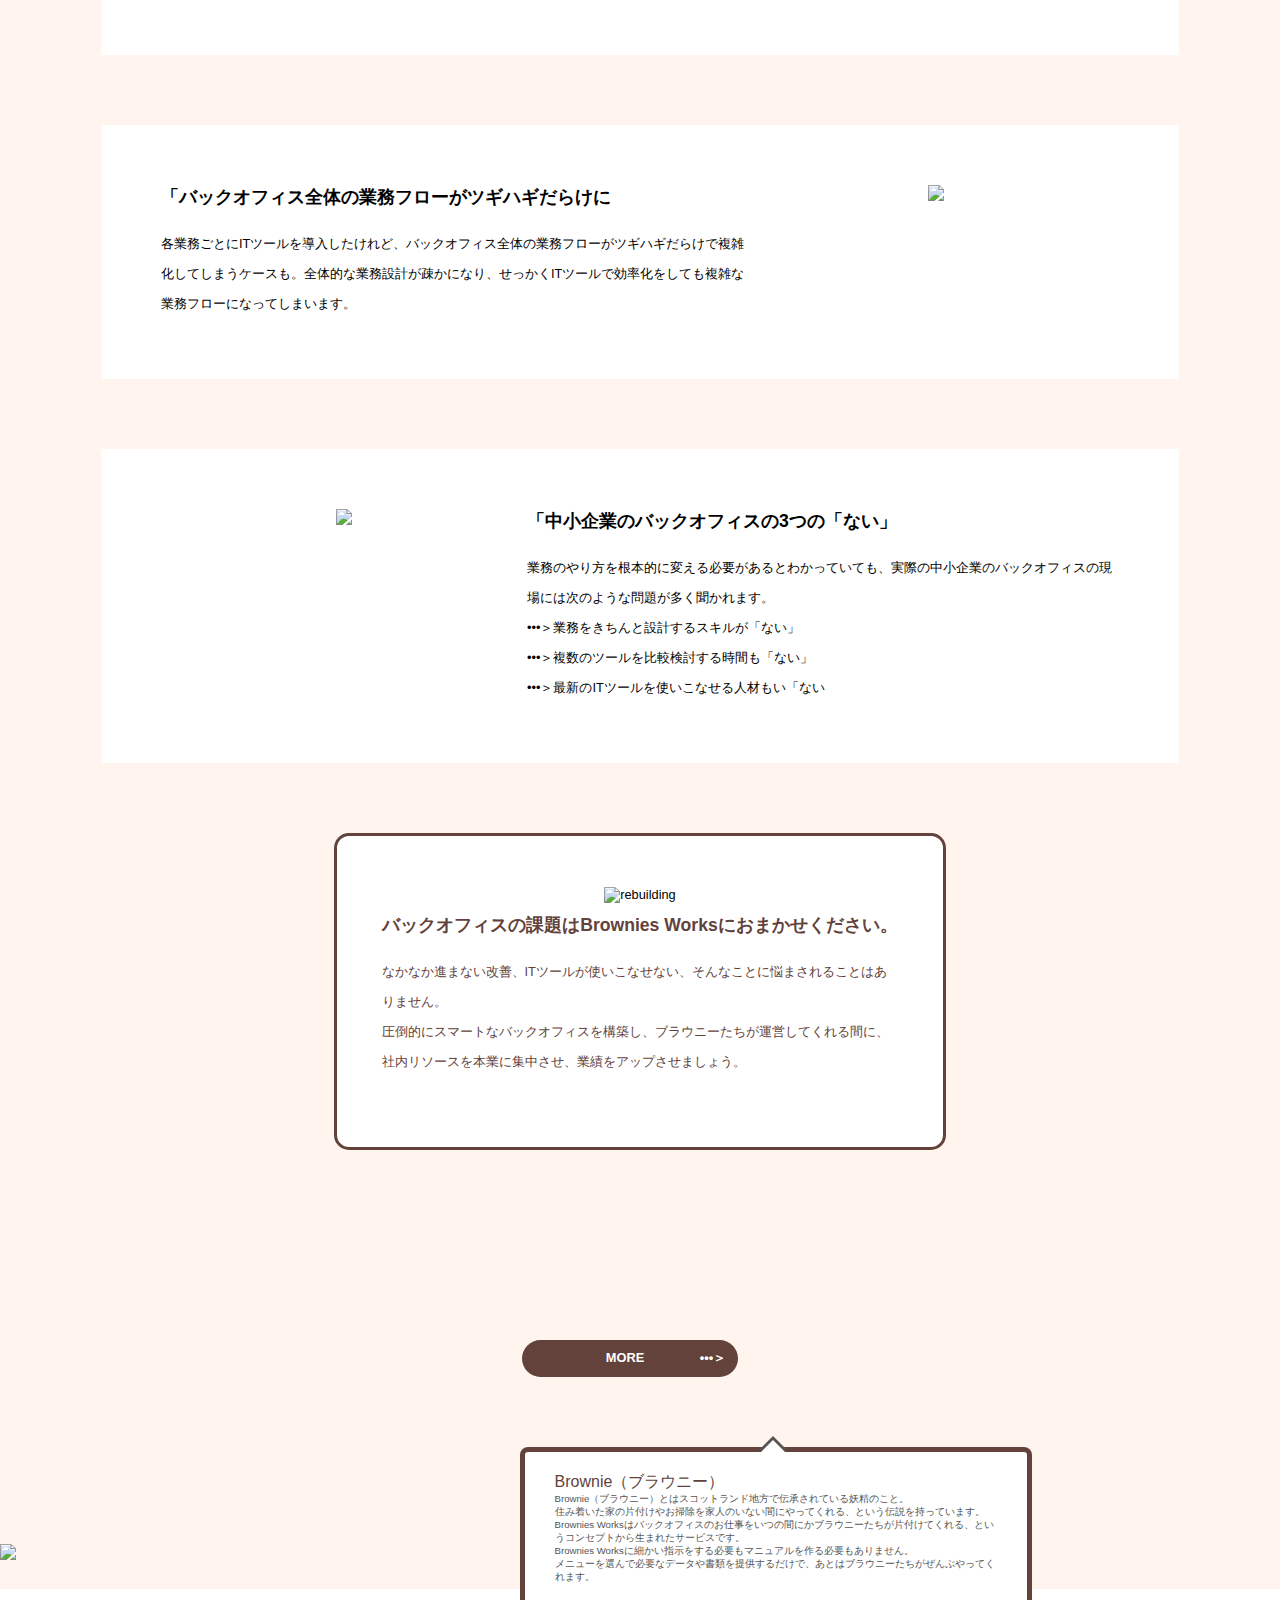
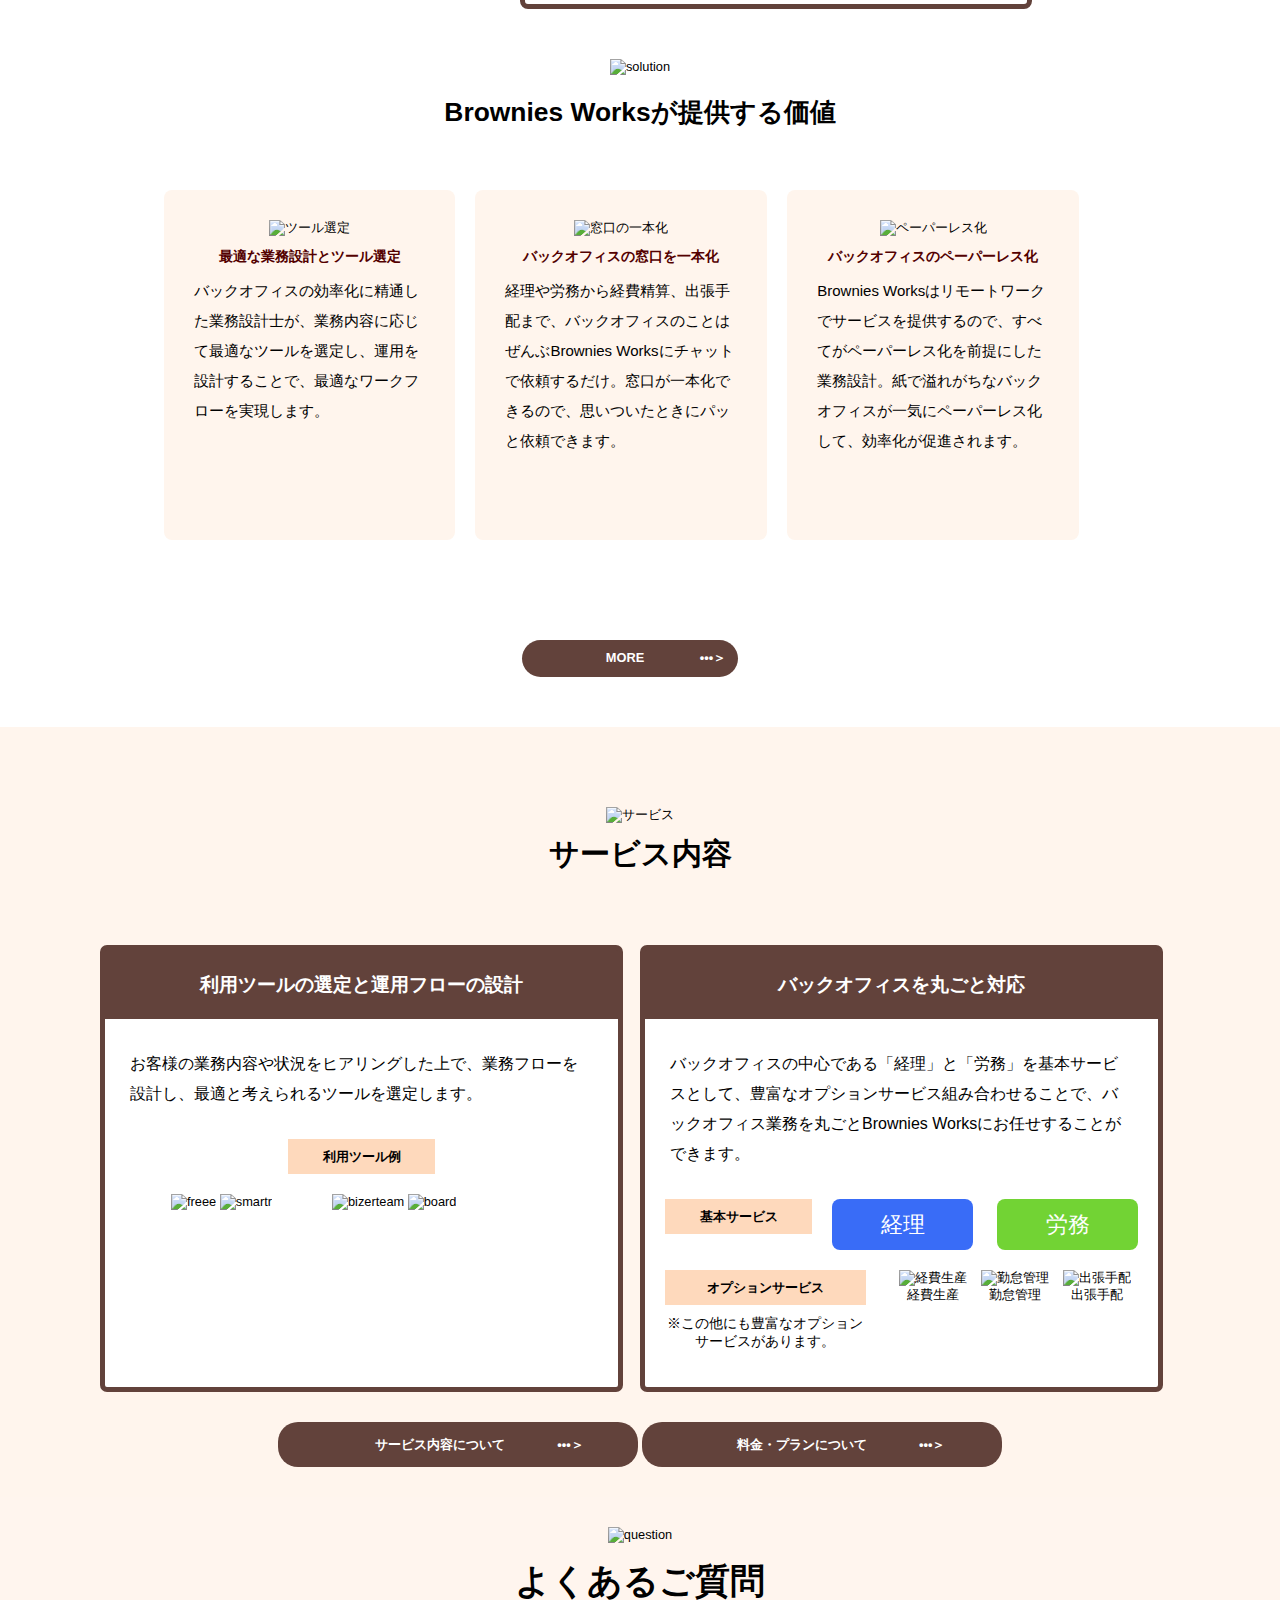
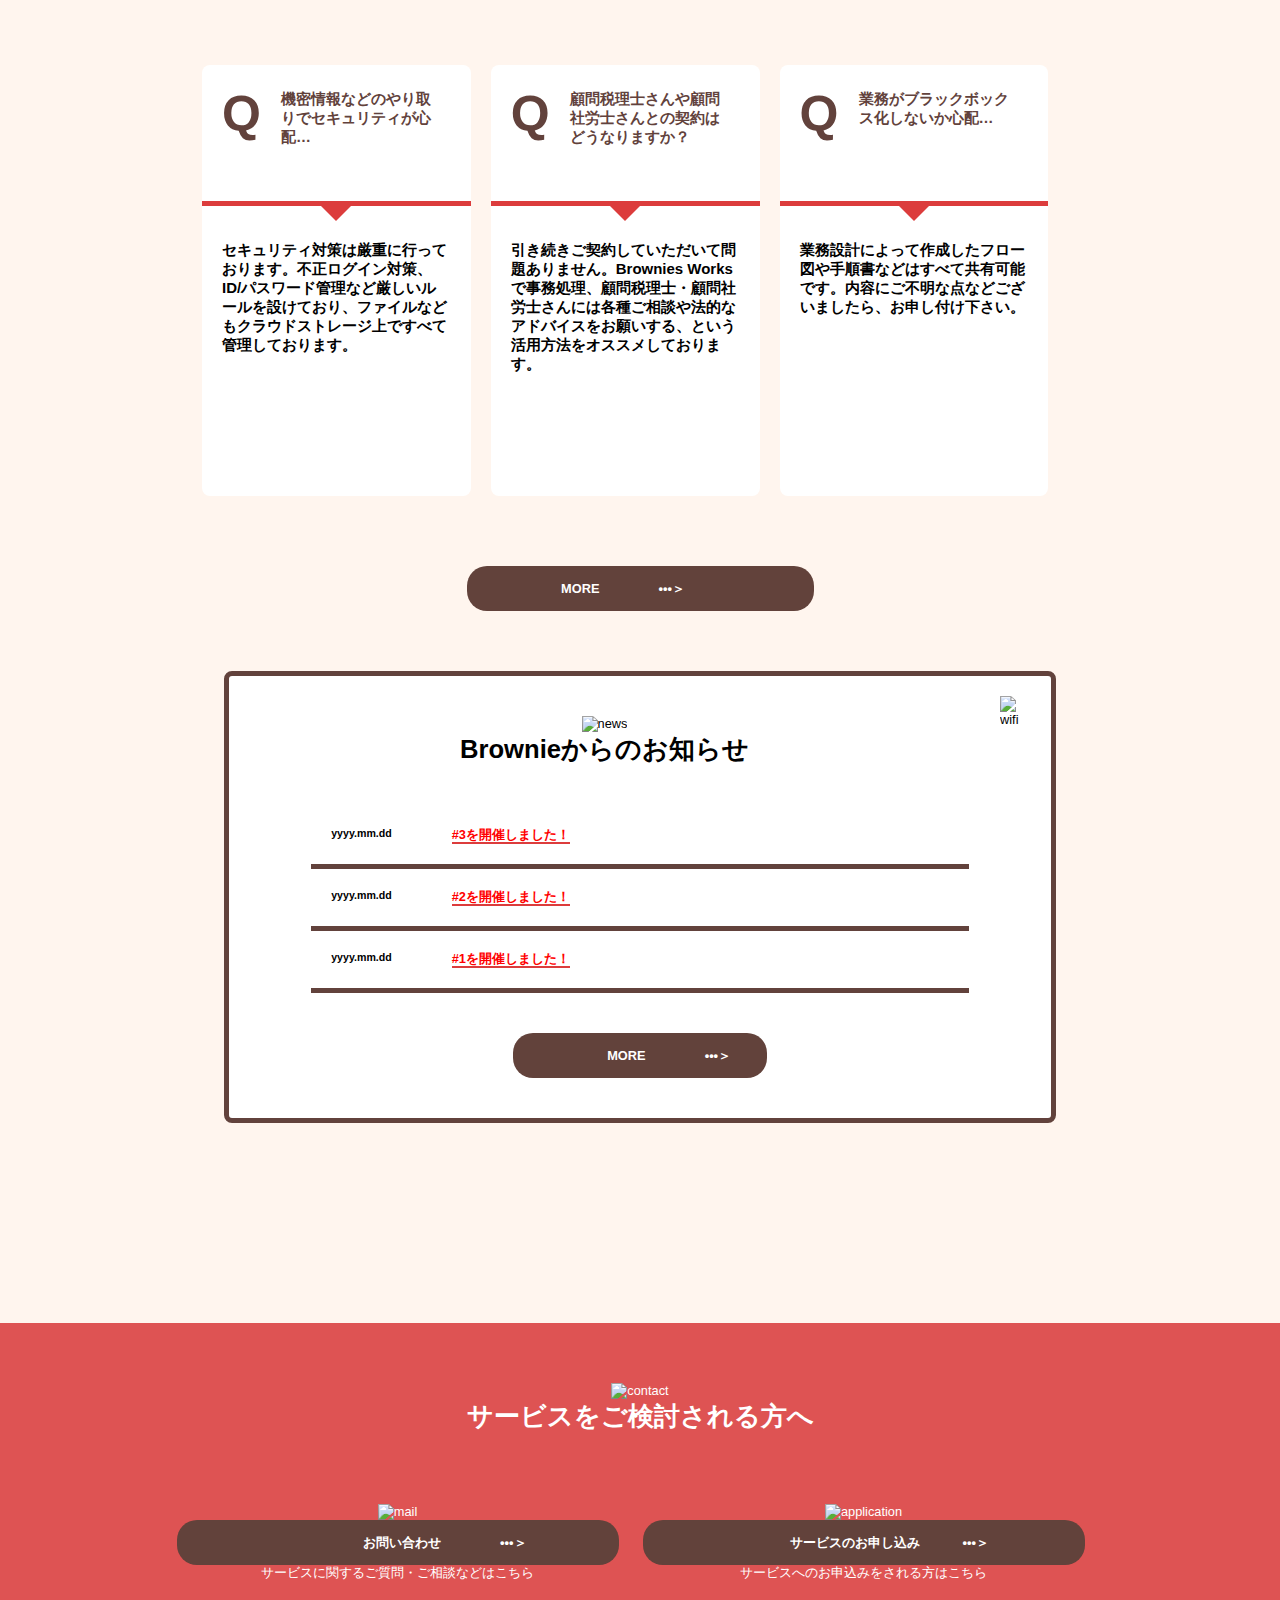
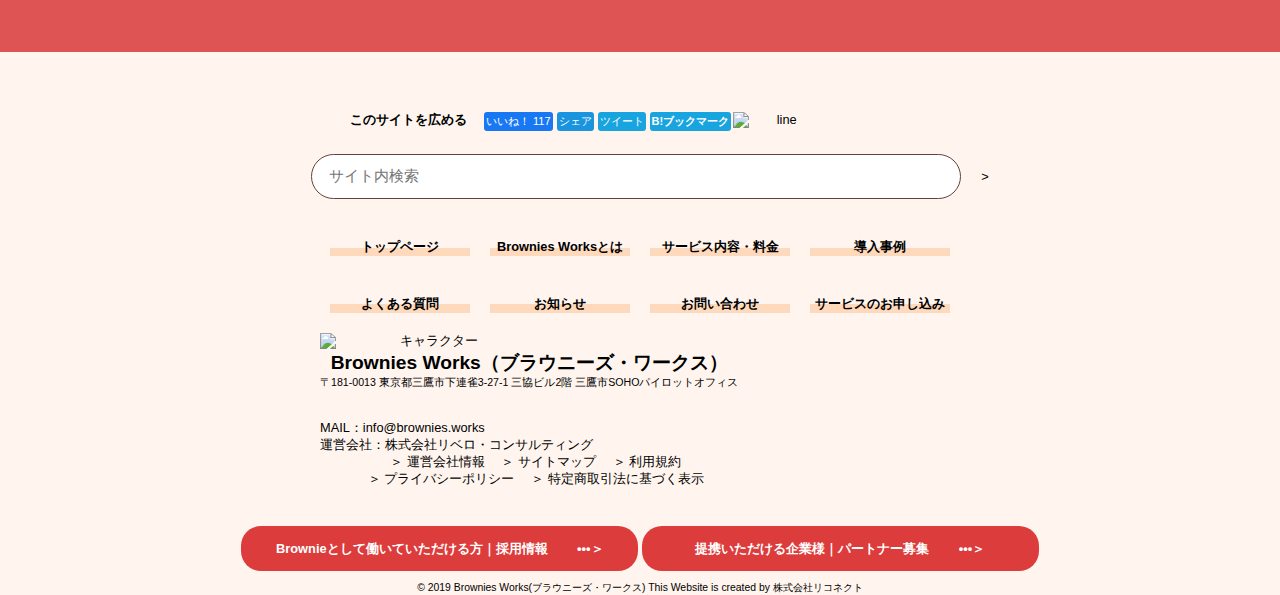
==== commit 95e3fa5c: "Update index.html" ====
--- a/index.html
+++ b/index.html
@@ -322,7 +322,7 @@
             <h5>〒181-0013 東京都三鷹市下連雀3-27-1 三協ビル2階 三鷹市SOHOパイロットオフィス</h5>
             <h4>MAIL：info@brownies.works</h4>
             <h4>運営会社：株式会社リベロ・コンサルティング</h4>
-            <p class="osirase">
+            <p class="sonota">
               <span>　＞</span>
               <span>運営会社情報</span>
               <span>　＞</span>
--- a/stylesheet.css
+++ b/stylesheet.css
@@ -147,6 +147,55 @@
   margin-bottom: 50px;
 }
 /* 問題 */
+.problems {
+  width: 1078px;
+  text-align: center;
+  background-color: #fff;
+  margin: 70px auto;
+  padding: 60px;
+}
+.problem1 {
+  float: right;
+}
+.problem1-title {
+  font-size: 2.2rem;
+  font-weight: bold;
+  text-align: left;
+}
+.problem1-contents {
+  padding-top: 20px;
+  width: 592px;
+  line-height: 30px;
+  text-align: left;
+}
+.problem2 {
+  float: left;
+}
+.problem2-title {
+  font-size: 2.2rem;
+  font-weight: bold;
+  text-align: left;
+}
+.problem2-contents {
+  padding-top: 20px;
+  width: 592px;
+  line-height: 30px;
+  text-align: left;
+}
+.problem3 {
+  float: right;
+}
+.problem3-title {
+  font-size: 2.2rem;
+  font-weight: bold;
+  text-align: left;  
+}
+.problem3-contents {
+  padding-top: 20px;
+  width: 592px;
+  line-height: 30px;
+  text-align: left;
+}
 
 /* 構築 */
 .rebuilding {
@@ -354,13 +403,13 @@
 .img_a_group_a {
   float: left;
   margin-top: 20px;
-  margin-left: 30px;
+  margin-left: 60px;
   text-align: center;
 }
 
 .img_a_group_b {
   margin-top: 20px;
-  margin-left: 30px;
+  margin-left: 60px;
   float: left;
 }
 /* バックオフィスを丸ごと対応 */
@@ -780,9 +829,8 @@
   text-align: center;
 }
 .contents-footer {
-  width: 894px;
-  display: inline-block;
-  margin-bottom: 60px;
+  width: 50%;
+  display: inline-block;
 }
 
 .img-footer {
@@ -795,6 +843,18 @@
 .syamei-footer h4 {
   text-align: left;
   margin-bottom: 20px;
+  font-weight: normal;
+  color: #530000;
+  padding-bottom: 5px;
+}
+.text-footer h5 {
+  text-align: left;
+  margin-bottom: 30px;
+  font-weight: normal;
+}
+.text-footer h4 {
+  text-align: left;
+  font-weight: normal;
 }
 .footer-btn-a {
     color: #fff;
--- a/responsive.css
+++ b/responsive.css
@@ -124,14 +124,72 @@
     width: 67%;
     margin: 0 auto;
   }
-
-  .problem {
-    width: 100%;
-    height: auto;
-    padding: 0px;
-
-  }
-
+/* ここから問題 */
+  .problems {
+    width: 96%;
+    text-align: center;
+    background-color: #fff;
+    margin: 30px auto;
+    padding: 20px;
+    border-radius: 8px;
+  }
+  .problem1 {
+    clear: right;
+  }
+  .problem1-title {
+    font-size: 2rem;
+    font-weight: bold;
+    text-align: left;
+  }
+  .problem1-contents {
+    padding-top: 20px;
+    width: 90%;
+    line-height: 25px;
+    text-align: left;
+    font-size: 1.4rem;
+  }
+  .problem1-img {
+    width: 50%;
+  }
+  .problem2 {
+    clear: left;
+  }
+  .problem2-title {
+    font-size: 2rem;
+    font-weight: bold;
+    text-align: left;
+  }
+  .problem2-contents {
+    padding-top: 20px;
+    width: 90%;
+    line-height: 25px;
+    text-align: left;
+    font-size: 1.4rem;
+  }
+  .problem2-img {
+    width: 50%;
+  }
+
+  .problem3 {
+    clear: right;
+  }
+  .problem3-title {
+    font-size: 2rem;
+    font-weight: bold;
+    text-align: left;
+  }
+  .problem3-contents {
+    padding-top: 20px;
+    width: 90%;
+    line-height: 25px;
+    text-align: left;
+    font-size: 1.4rem;
+  }
+  .problem3-img {
+    width: 50%;
+  }
+
+  /* ここから再構築   */
   .rebuilding img {
     width:100%;
     height: auto;
@@ -201,16 +259,9 @@
   }
   /* 利用ツールの選定と運用フローの設計 */
   .contents-service_a {
-    width: 98%;
-  }
-
-  .mein-service_a {
-    border: 5px solid #62423B;
-    width: 90%;
-    height:auto;
-    border-radius: 0px;
-    margin: 0 auto;
-  }
+    width: 100%;
+  }
+
   .mein-service_a h5 {
     line-height: 20px;
     padding:15px;
@@ -228,25 +279,31 @@
     margin: 0 auto;
   }
 
+  .mein-service_a {
+    width: 90%;
+    height: auto;
+    margin: 0 auto;
+  }
   .imgs_a {
-      width: 500px;
-      height: 142px;
-      text-align: center;
-      margin: 0 auto;
+      width: 95%;
+      height: auto;
+      margin-left: 0px;
+      margin: 20px;
   }
   .img_a_group_a {
-    width: 130px;
-    float: left;
-    margin-top: 20px;
-    margin-left: 30px;
-    text-align: center;
+    width: 35%;
+    margin: 10px;
+    /* margin-left: 10px; */
+    text-align: center;
+
   }
 
   .img_a_group_b {
-    width: 130px;
-    margin-top: 20px;
-    margin-left: 30px;
-    float: left;
+    width: 35%;
+    margin: 10px;
+    padding-bottom: 20px;
+    /* margin-left: 10px; */
+    text-align: center;
   }
 
   /* バックオフィスを丸ごと対応 */
@@ -306,11 +363,20 @@
     width: 100%;
     margin-top: 10px;
     margin-right: 0px;
-  }
-
+    margin: 10px 0px;
+  }
   .about-plan {
     width: 100%;
-    margin-top: 10px;
+    margin: 0px 0px;
+  }
+  .header-img-question {
+    padding-top: 25px;
+    width: 30%;
+    margin: 0 auto;
+  }
+  .header-text-question {
+    padding-top: 0px;
+    font-size: 2.5rem;
   }
   .contents-question {
     width: 100%;
@@ -462,22 +528,24 @@
     margin:10px 5px;
   }
 
-
-  /* .wrapper-footer {
-    width: 100%;
-  } */
   .contents-footer {
-    width: 100%;
+    width: 94%;
   }
 
   .img-footer {
     width: 30%;
-    margin: 30px auto;
-    clear: left;
-  }
-
-
-
+    clear: left;
+    text-align: center;
+    margin: 30px 100px;
+  }
+  .text-footer {
+    width: 90%;
+    clear: left;
+  }
+  .syamei-footer{
+    font-size: 1.6rem;
+    text-align: left;
+  }
   .kaigyou {
     display: block;
   }
@@ -494,7 +562,10 @@
     text-align: center;
     display: inline-block;
   }
-
+  .osirase {
+    padding-top: 40px;
+    font-size: 1.3rem;
+  }
   .footer {
     padding: 20px;
     text-align: center;
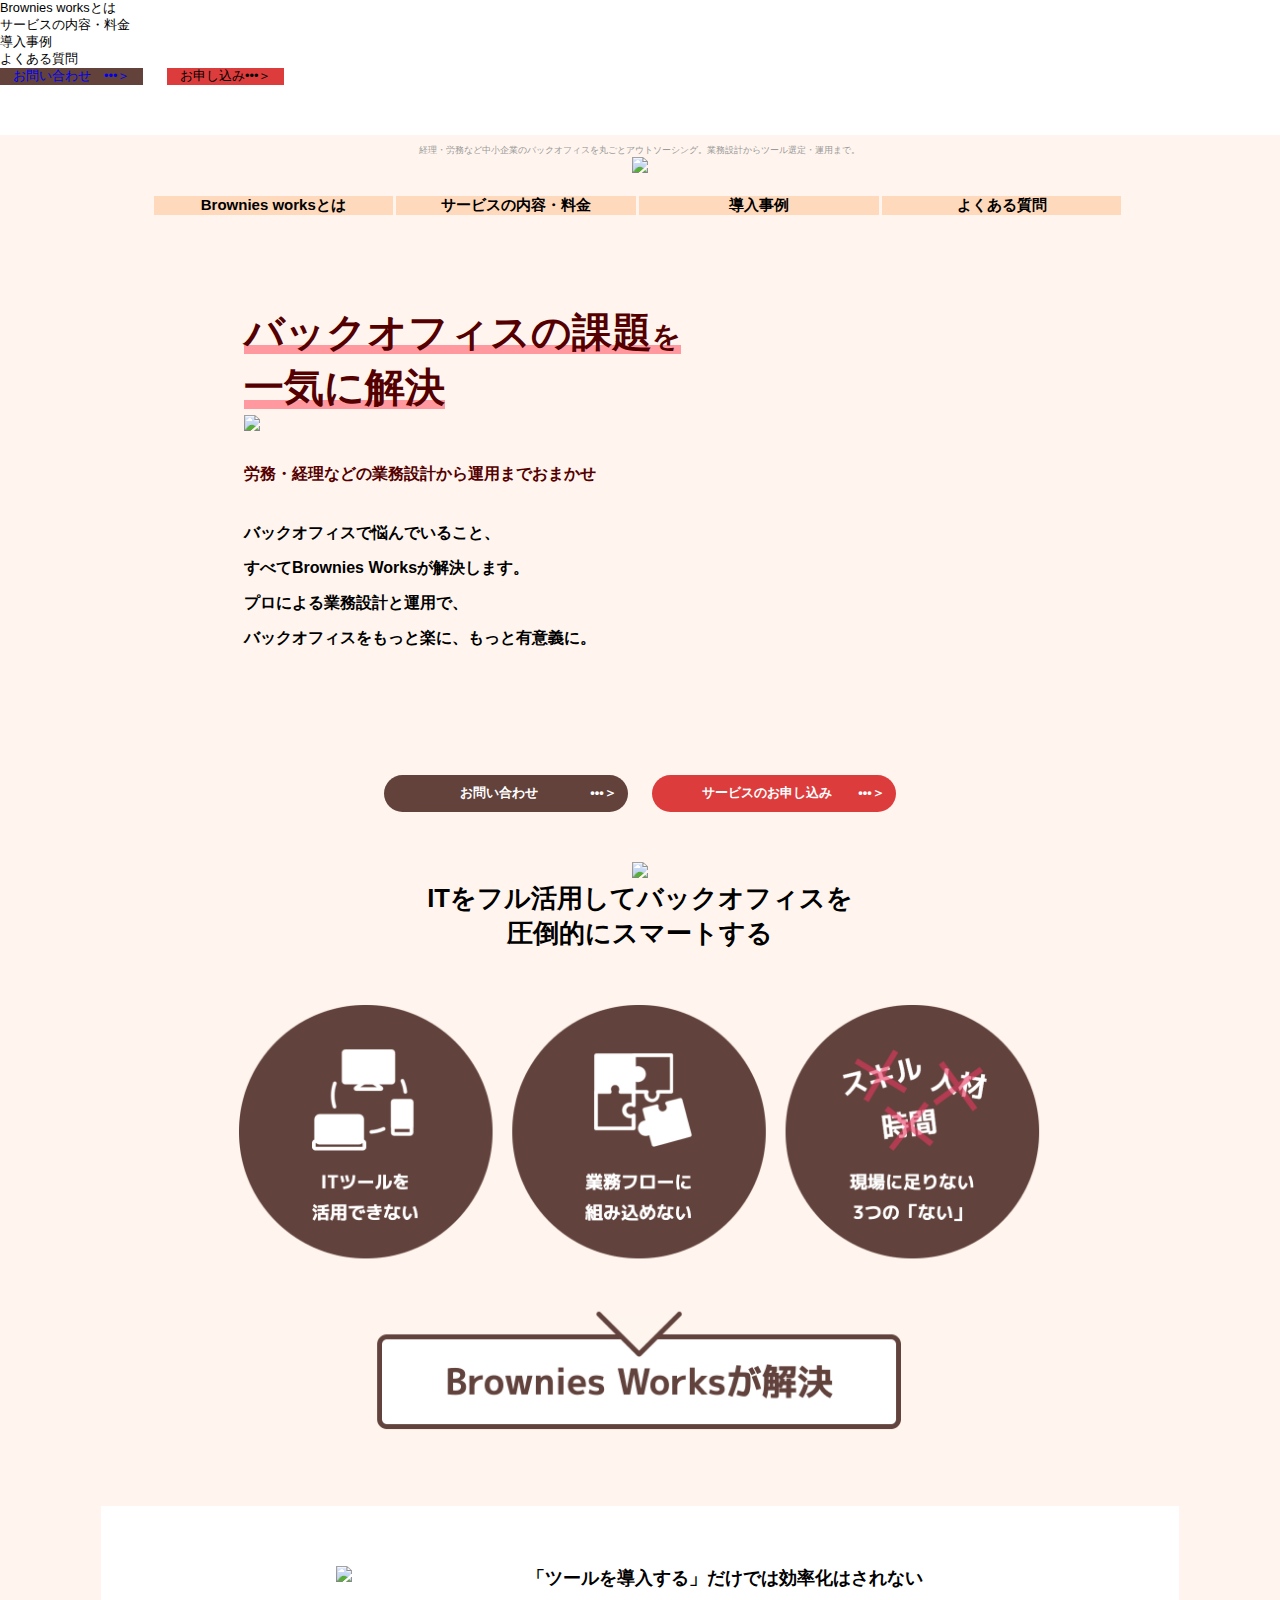
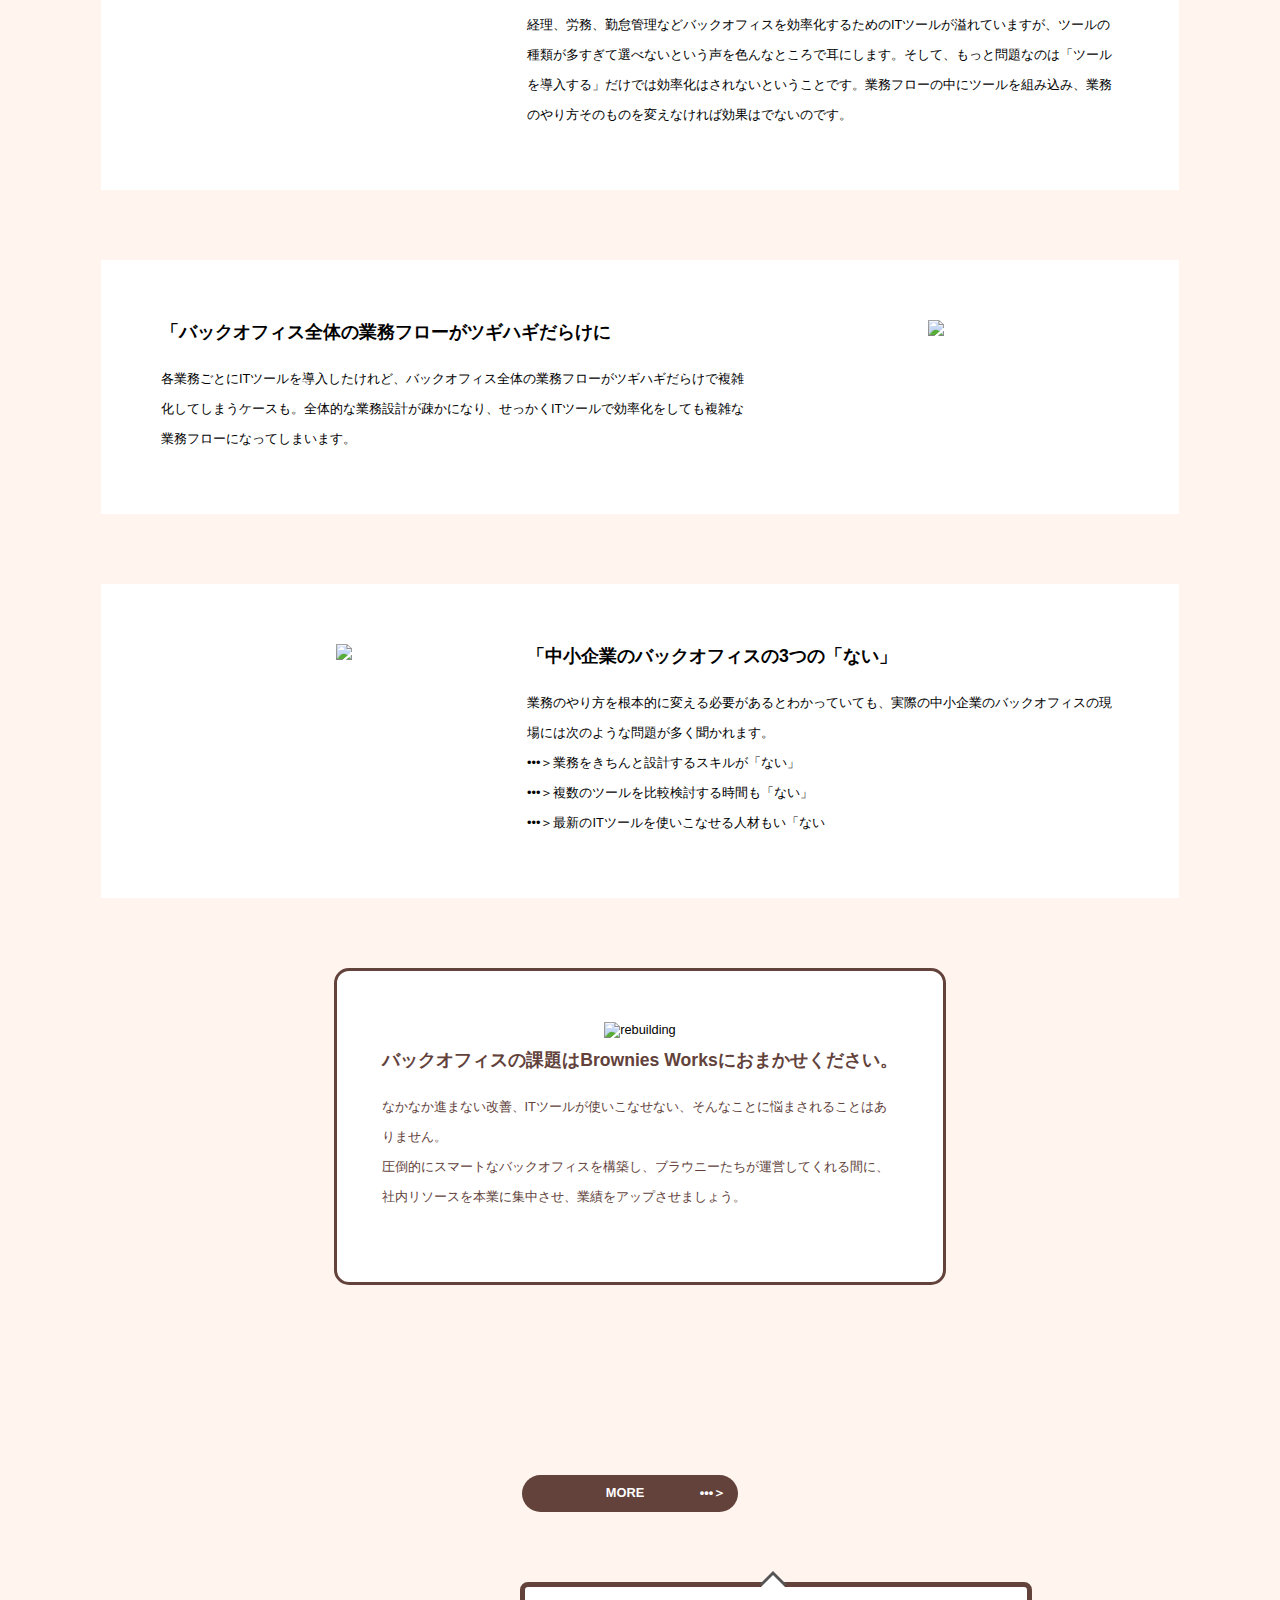
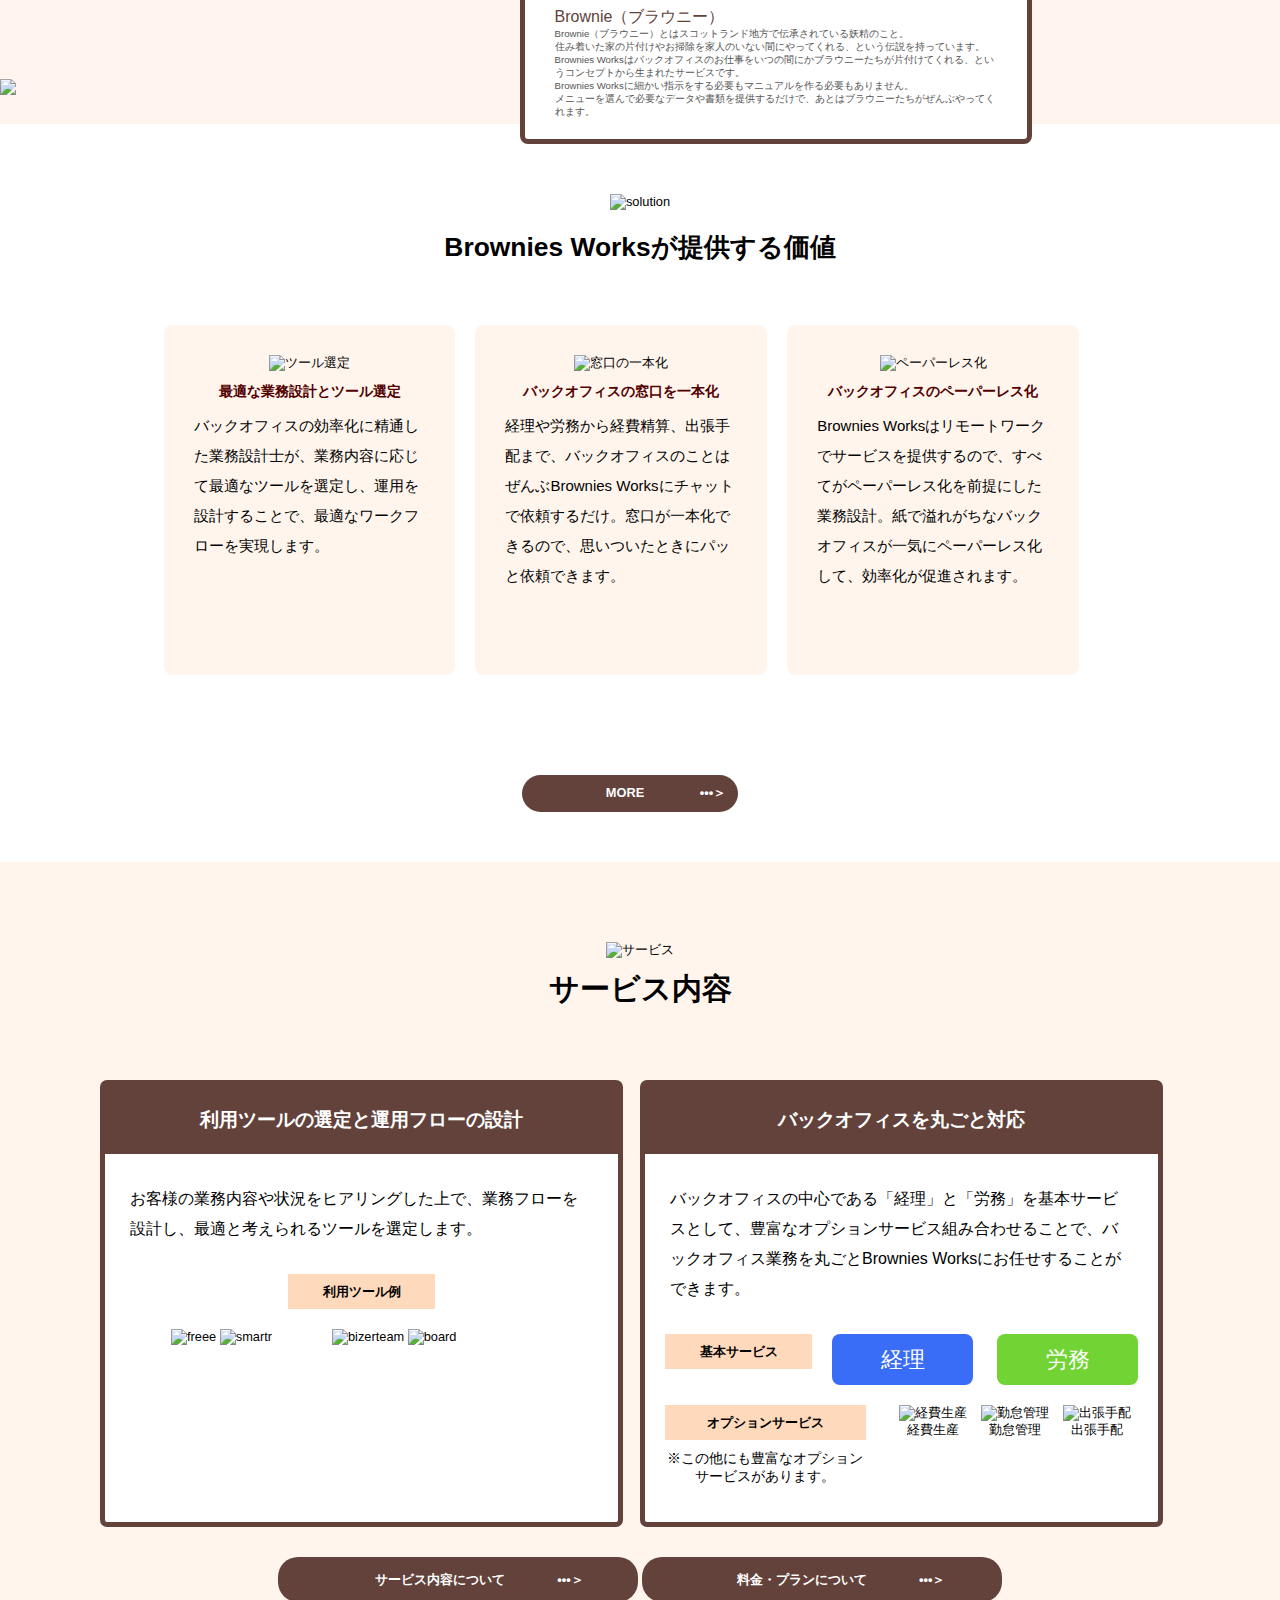
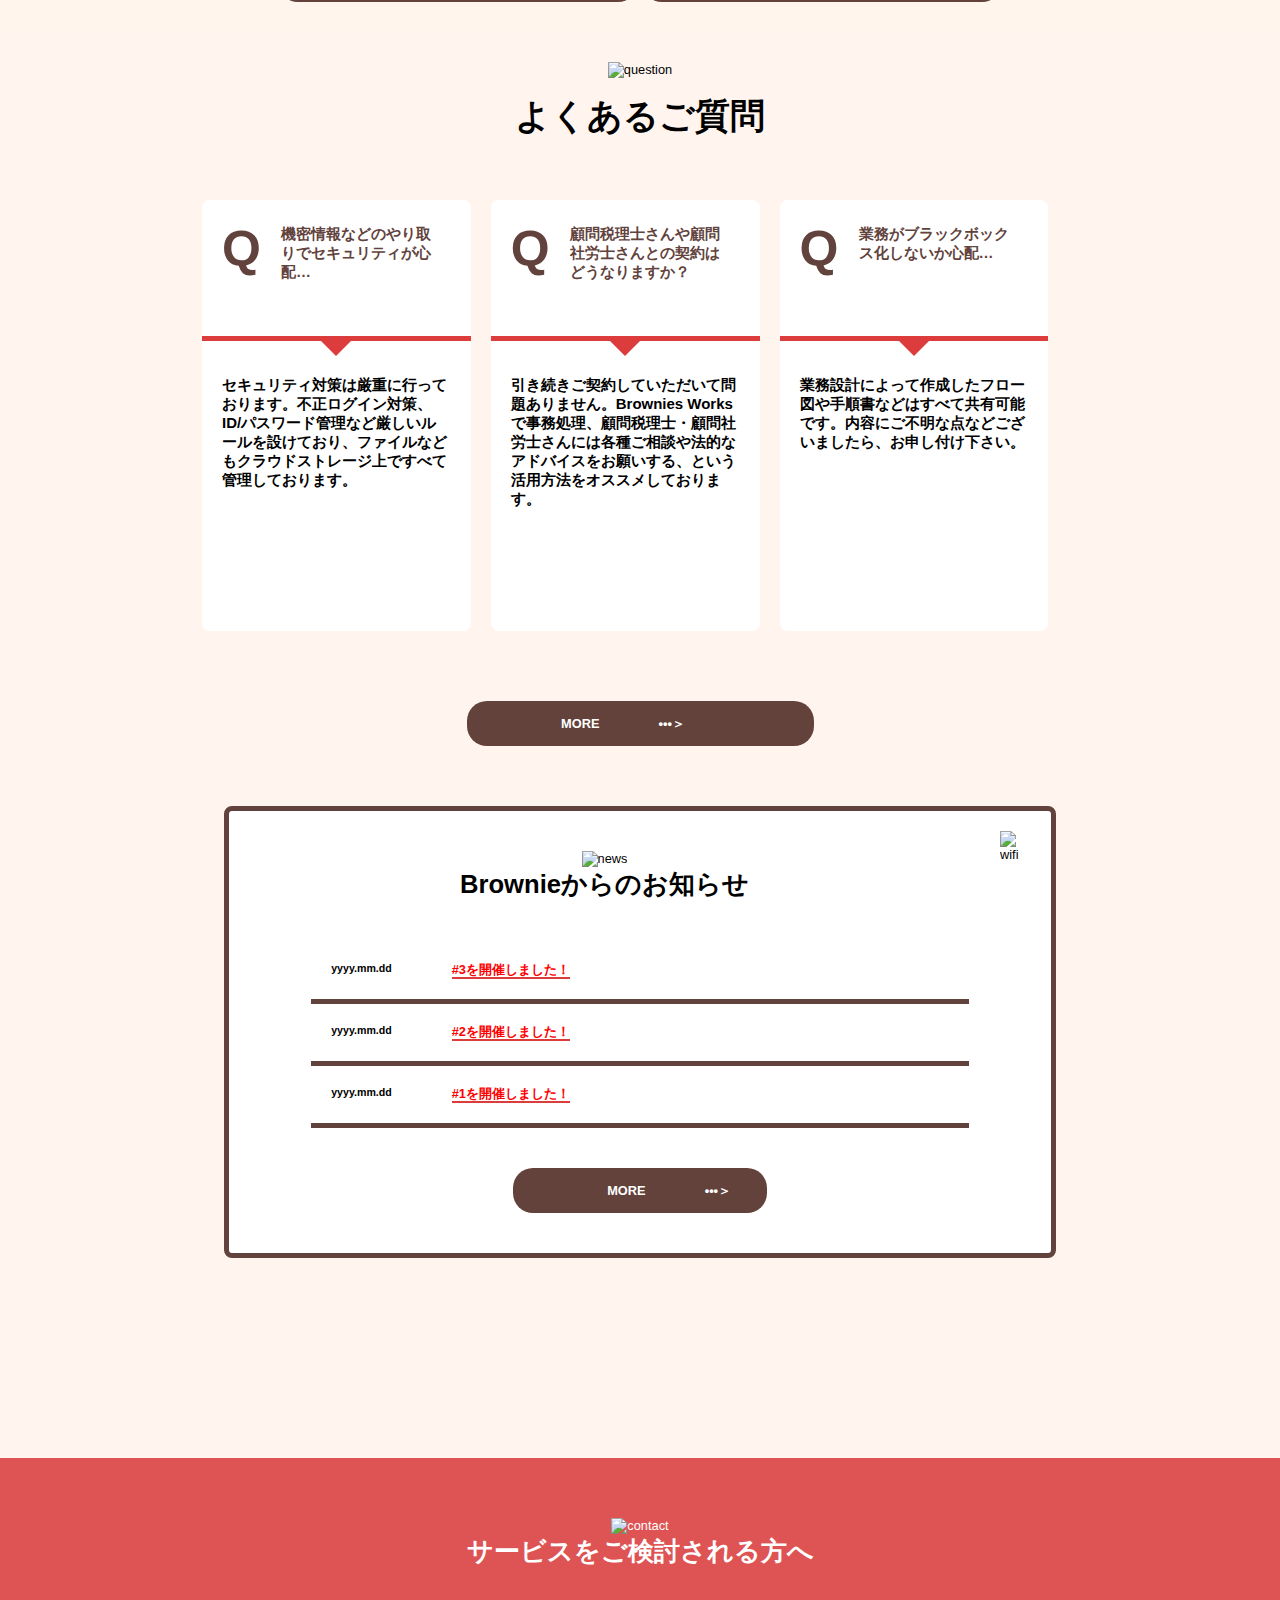
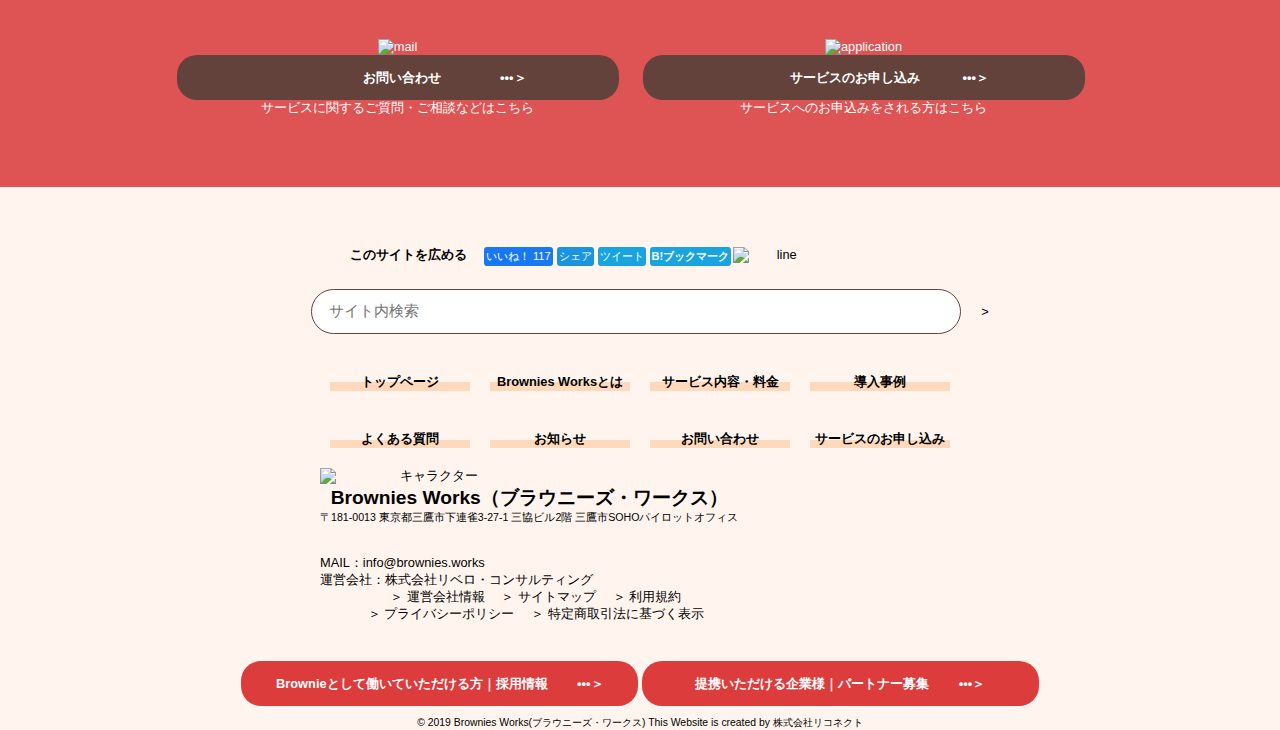
==== commit 67a9dbf2: "Update index.html" ====
--- a/index.html
+++ b/index.html
@@ -8,31 +8,63 @@
     <title>Brownies</title>
     <!-- ここでFont Awesomeを読み込んでください -->
     <script src="https://kit.fontawesome.com/3e161cfde5.js" crossorigin="anonymous"></script>
-
+    <script src="https://ajax.googleapis.com/ajax/libs/jquery/3.4.1/jquery.min.js"></script>
   </head>
   <body>
-    <!--ここからヘッダー部分-->
+    <!-- 固定ヘッダー用のブロック -->
+    <div class="fix-header">
+      <div class="fix-header-container clearfix">
+        <ul class="fix-header-btn">
+          <li>Brownies worksとは</li>
+          <li>サービスの内容・料金</li>
+          <li>導入事例</li>
+          <li>よくある質問</li>
+        </ul>
+        <div class="fix-btn">
+          <a href="page/question.html"><p class="inquiry">　お問い合わせ　•••＞　</p></a>
+          <p class="request">　お申し込み•••＞　</p>
+        </div>
+      </div>
+    </div>
+
+    <!--ここから常時表示させるヘッダー部分-->
     <header>
       <div class="container">
         <div class="header-top">
           <h5 class="header-text"><span>経理・労務など</span>中小企業のバックオフィスを丸ごとアウトソーシング<span>。業務設計からツール選定・運用まで。</span></h5>
-          <img class="header-img" src="https://www.brownies.works/wp/wp-content/uploads/2019/12/logo.png">
+          <img class="header-img " src="https://www.brownies.works/wp/wp-content/uploads/2019/12/logo.png">
         </div>
         <ul class="header-btn">
-          <li>brownies worksとは</li>
+          <li>Brownies worksとは</li>
           <li>サービスの内容・料金</li>
           <li>導入事例</li>
           <li>よくある質問</li>
         </ul>
       </div>
     </header>
-
-    <!--こっからヘッダーメイン部分-->
+    <!-- お問い合わせフォーム -->
+    <!-- <div class="signup-modal-wrapper" id="signup-modal">
+      <div class="modal">
+        <div id="close-modal">
+          <i class="fa fa-2x fa-times"></i>
+        </div>
+        <div id="signup-form">
+          <h2>お問い合わせ</h2>
+          <h4>お問い合わせいただきありがとうございます。</h4>
+          <form action="#">
+            <input class="form-control" type="text" placeholder="メールアドレス">
+            <input class="form-control" type="password" placeholder="パスワード">
+            <div id="submit-btn">送信</div>
+          </form>
+        </div>
+      </div>
+    </div> -->
+    <!--ここからメイン部分-->
     <div class="container-wrapper">
       <div class="container-main">
-        <div class="left-main">
+        <div class="left-main clearfix">
           <h1><span class="under">バックオフィスの課題<span class="font-small">を</span><br/>一気に解決</span></h1>
-          <img class="img-right" src="https://www.brownies.works/wp/wp-content/themes/rcnt/images/main_visual.png" width="589px">
+          <img class="img-right clearfix" src="https://www.brownies.works/wp/wp-content/themes/rcnt/images/main_visual.png" width="589px">
         </div>
 
         <div class="text-left">
@@ -41,7 +73,8 @@
         </div>
       </div>
       <div class="inq_req">
-        <p class="inquiry">　　　　　お問い合わせ　　　　•••＞　</p>
+        <!-- <p class="inquiry">　　　　　お問い合わせ　　　　•••＞　</p> -->
+        <a href="page/question.html"><p class="inquiry">　　　　　お問い合わせ　　　　•••＞　</p></a>
         <p class="request">　　　サービスのお申し込み　　•••＞　</p>
       </div>
       <!-- ここからミッション部分 -->
@@ -343,5 +376,6 @@
         <div class="footer">© 2019 Brownies Works(ブラウニーズ・ワークス) This Website is created by 株式会社リコネクト</div>
       </div>
     </div>
+    <script src="script.js"></script>
   </body>
 </html>
--- a/responsive.css
+++ b/responsive.css
@@ -65,6 +65,9 @@
 }
 
 /* ヘッダここからーーーーーーーーーーーーーーーーーーーー */
+  .fix-header {
+    display: none;
+  }
   .header-btn {
     display: none;
   }
@@ -562,7 +565,7 @@
     text-align: center;
     display: inline-block;
   }
-  .osirase {
+  .sonota {
     padding-top: 40px;
     font-size: 1.3rem;
   }
@@ -572,4 +575,15 @@
     font-size: 1.1rem;
     width: 95%;
   }
-}
+
+
+
+
+
+  .question-form-container {
+    width: 95%;
+    max-width: 100%;
+  }
+  .question-form-main {
+    width: 95%;
+}
